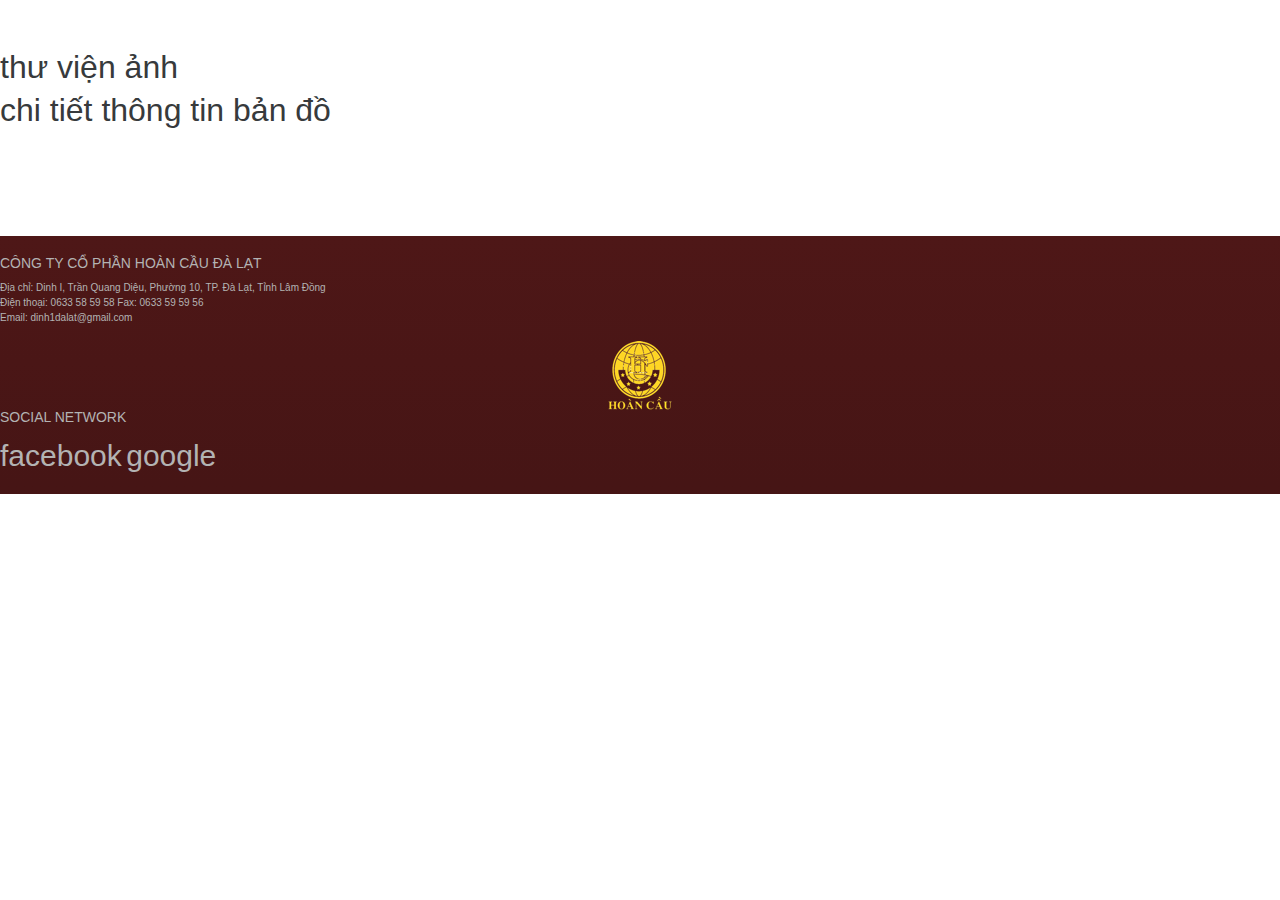
==== gallery.html @ 01a2e1ce "first commit" ====
<!DOCTYPE html>
<html>
	<head>
		<meta charset="utf-8">
	    <meta http-equiv="X-UA-Compatible" content="IE=edge">
	    <meta content="width=device-width, initial-scale=1, maximum-scale=1, user-scalable=no" name="viewport">
	    <title>Structure</title>
		<link rel="stylesheet" href="css/main.css">
		<script src="https://ajax.googleapis.com/ajax/libs/jquery/1.12.4/jquery.min.js"></script>
		<script src="js/main.js"></script>

	    <!-- HTML5 Shim and Respond.js IE8 support of HTML5 elements and media queries -->
	    <!-- WARNING: Respond.js doesn't work if you view the page via file:// -->
	    <!--[if lt IE 9]>
	        <script src="https://oss.maxcdn.com/html5shiv/3.7.3/html5shiv.min.js"></script>
	        <script src="https://oss.maxcdn.com/respond/1.4.2/respond.min.js"></script>
	    <![endif]-->
	</head>
	<body>
		<section class="gallery">
			<div class="contact-header">
				<h1>thư viện ảnh<h1>
				<span>chi tiết thông tin bản đồ</span>
			</div>
			
		</section>
		<footer>
			<div>
				<div>
					<div class="company-info">
						<h4>công ty cổ phần hoàn cầu đà lạt</h4>
						<address>
							Địa chỉ: Dinh I, Trần Quang Diệu, Phường 10, TP. Đà Lạt, Tỉnh Lâm Đồng<br>
							Điện thoại: 0633 58 59 58			Fax: 0633 59 59 56<br>
							Email: dinh1dalat@gmail.com
						</address>	
					</div>
					<div class="company-logo">
						<img src="images/hoancau_logo.png" alt="">	
					</div>
					<div class="social">
						<h4>Social Network</h4>
						<ul>
							<li><a href="">facebook</a></li>
							<li><a href="">google</a></li>
						</ul>	
					</div>
				</div>
			</div>
		</footer>
	</body>
</html>
---- css/main.css ----
@charset "UTF-8";
.img-responsive {
  display: block;
  max-width: 100%;
  height: auto; }

/*!
 * Bootstrap v4.0.0-alpha.2 (http://getbootstrap.com)
 * Copyright 2011-2015 Twitter, Inc.
 * Licensed under MIT (https://github.com/twbs/bootstrap/blob/master/LICENSE)
 */
/*! normalize.css v3.0.3 | MIT License | github.com/necolas/normalize.css */
html {
  font-family: sans-serif;
  -ms-text-size-adjust: 100%;
  -webkit-text-size-adjust: 100%; }

body {
  margin: 0; }

article,
aside,
details,
figcaption,
figure,
footer,
header,
hgroup,
main,
menu,
nav,
section,
summary {
  display: block; }

audio,
canvas,
progress,
video {
  display: inline-block;
  vertical-align: baseline; }

audio:not([controls]) {
  display: none;
  height: 0; }

[hidden],
template {
  display: none; }

a {
  background-color: transparent; }

a:active {
  outline: 0; }

a:hover {
  outline: 0; }

abbr[title] {
  border-bottom: 1px dotted; }

b,
strong {
  font-weight: bold; }

dfn {
  font-style: italic; }

h1 {
  font-size: 2em;
  margin: 0.67em 0; }

mark {
  background: #ff0;
  color: #000; }

small {
  font-size: 80%; }

sub,
sup {
  font-size: 75%;
  line-height: 0;
  position: relative;
  vertical-align: baseline; }

sup {
  top: -0.5em; }

sub {
  bottom: -0.25em; }

img {
  border: 0; }

svg:not(:root) {
  overflow: hidden; }

figure {
  margin: 1em 40px; }

hr {
  box-sizing: content-box;
  height: 0; }

pre {
  overflow: auto; }

code,
kbd,
pre,
samp {
  font-family: monospace, monospace;
  font-size: 1em; }

button, #email-receive .email-box input,
input,
optgroup,
select,
textarea {
  color: inherit;
  font: inherit;
  margin: 0; }

button, #email-receive .email-box input {
  overflow: visible; }

button, #email-receive .email-box input,
select {
  text-transform: none; }

button, #email-receive .email-box input,
html input[type="button"],
input[type="reset"],
input[type="submit"] {
  -webkit-appearance: button;
  cursor: pointer; }

button[disabled], #email-receive .email-box input[disabled],
html input[disabled] {
  cursor: default; }

button::-moz-focus-inner, #email-receive .email-box input::-moz-focus-inner,
input::-moz-focus-inner {
  border: 0;
  padding: 0; }

input {
  line-height: normal; }

input[type="checkbox"],
input[type="radio"] {
  box-sizing: border-box;
  padding: 0; }

input[type="number"]::-webkit-inner-spin-button,
input[type="number"]::-webkit-outer-spin-button {
  height: auto; }

input[type="search"] {
  -webkit-appearance: textfield;
  box-sizing: content-box; }

input[type="search"]::-webkit-search-cancel-button,
input[type="search"]::-webkit-search-decoration {
  -webkit-appearance: none; }

fieldset {
  border: 1px solid #c0c0c0;
  margin: 0 2px;
  padding: 0.35em 0.625em 0.75em; }

legend {
  border: 0;
  padding: 0; }

textarea {
  overflow: auto; }

optgroup {
  font-weight: bold; }

table {
  border-collapse: collapse;
  border-spacing: 0; }

td,
th {
  padding: 0; }

@media print {
  *,
  *::before,
  *::after {
    text-shadow: none !important;
    box-shadow: none !important; }
  a,
  a:visited {
    text-decoration: underline; }
  abbr[title]::after {
    content: " (" attr(title) ")"; }
  pre,
  blockquote {
    border: 1px solid #999;
    page-break-inside: avoid; }
  thead {
    display: table-header-group; }
  tr,
  img {
    page-break-inside: avoid; }
  img {
    max-width: 100% !important; }
  p,
  h2,
  h3 {
    orphans: 3;
    widows: 3; }
  h2,
  h3 {
    page-break-after: avoid; }
  .navbar {
    display: none; }
  .btn > .caret,
  .dropup > .btn > .caret {
    border-top-color: #000 !important; }
  .label {
    border: 1px solid #000; }
  .table {
    border-collapse: collapse !important; }
    .table td,
    .table th {
      background-color: #fff !important; }
  .table-bordered th,
  .table-bordered td {
    border: 1px solid #ddd !important; } }

html {
  box-sizing: border-box; }

*,
*::before,
*::after {
  box-sizing: inherit; }

@-moz-viewport {
  width: device-width; }

@-ms-viewport {
  width: device-width; }

@-o-viewport {
  width: device-width; }

@-webkit-viewport {
  width: device-width; }

@viewport {
  width: device-width; }

html {
  font-size: 16px;
  -webkit-tap-highlight-color: transparent; }

body {
  font-family: "Helvetica Neue", Helvetica, Arial, sans-serif;
  font-size: 1rem;
  line-height: 1.5;
  color: #373a3c;
  background-color: #fff; }

[tabindex="-1"]:focus {
  outline: none !important; }

h1, h2, h3, h4, h5, h6 {
  margin-top: 0;
  margin-bottom: .5rem; }

p {
  margin-top: 0;
  margin-bottom: 1rem; }

abbr[title],
abbr[data-original-title] {
  cursor: help;
  border-bottom: 1px dotted #818a91; }

address {
  margin-bottom: 1rem;
  font-style: normal;
  line-height: inherit; }

ol,
ul,
dl {
  margin-top: 0;
  margin-bottom: 1rem; }

ol ol,
ul ul,
ol ul,
ul ol {
  margin-bottom: 0; }

dt {
  font-weight: bold; }

dd {
  margin-bottom: .5rem;
  margin-left: 0; }

blockquote {
  margin: 0 0 1rem; }

a {
  color: #0275d8;
  text-decoration: none; }
  a:focus, a:hover {
    color: #014c8c;
    text-decoration: underline; }
  a:focus {
    outline: thin dotted;
    outline: 5px auto -webkit-focus-ring-color;
    outline-offset: -2px; }

pre {
  margin-top: 0;
  margin-bottom: 1rem; }

figure {
  margin: 0 0 1rem; }

img {
  vertical-align: middle; }

[role="button"] {
  cursor: pointer; }

a,
area,
button,
#email-receive .email-box input,
[role="button"],
input,
label,
select,
summary,
textarea {
  touch-action: manipulation; }

table {
  background-color: transparent; }

caption {
  padding-top: 0.75rem;
  padding-bottom: 0.75rem;
  color: #818a91;
  text-align: left;
  caption-side: bottom; }

th {
  text-align: left; }

label {
  display: inline-block;
  margin-bottom: .5rem; }

button:focus, #email-receive .email-box input:focus {
  outline: 1px dotted;
  outline: 5px auto -webkit-focus-ring-color; }

input,
button,
#email-receive .email-box input,
select,
textarea {
  margin: 0;
  line-height: inherit;
  border-radius: 0; }

textarea {
  resize: vertical; }

fieldset {
  min-width: 0;
  padding: 0;
  margin: 0;
  border: 0; }

legend {
  display: block;
  width: 100%;
  padding: 0;
  margin-bottom: .5rem;
  font-size: 1.5rem;
  line-height: inherit; }

input[type="search"] {
  box-sizing: inherit;
  -webkit-appearance: none; }

output {
  display: inline-block; }

[hidden] {
  display: none !important; }

h1, h2, h3, h4, h5, h6,
.h1, .h2, .h3, .h4, .h5, .h6 {
  margin-bottom: 0.5rem;
  font-family: inherit;
  font-weight: 500;
  line-height: 1.1;
  color: inherit; }

h1 {
  font-size: 2.5rem; }

h2 {
  font-size: 2rem; }

h3 {
  font-size: 1.75rem; }

h4 {
  font-size: 1.5rem; }

h5 {
  font-size: 1.25rem; }

h6 {
  font-size: 1rem; }

.h1 {
  font-size: 2.5rem; }

.h2 {
  font-size: 2rem; }

.h3 {
  font-size: 1.75rem; }

.h4 {
  font-size: 1.5rem; }

.h5 {
  font-size: 1.25rem; }

.h6 {
  font-size: 1rem; }

.lead {
  font-size: 1.25rem;
  font-weight: 300; }

.display-1 {
  font-size: 6rem;
  font-weight: 300; }

.display-2 {
  font-size: 5.5rem;
  font-weight: 300; }

.display-3 {
  font-size: 4.5rem;
  font-weight: 300; }

.display-4 {
  font-size: 3.5rem;
  font-weight: 300; }

hr {
  margin-top: 1rem;
  margin-bottom: 1rem;
  border: 0;
  border-top: 1px solid rgba(0, 0, 0, 0.1); }

small,
.small {
  font-size: 80%;
  font-weight: normal; }

mark,
.mark {
  padding: .2em;
  background-color: #fcf8e3; }

.list-unstyled {
  padding-left: 0;
  list-style: none; }

.list-inline {
  padding-left: 0;
  list-style: none; }

.list-inline-item {
  display: inline-block; }
  .list-inline-item:not(:last-child) {
    margin-right: 5px; }

.dl-horizontal {
  margin-right: -1.875rem;
  margin-left: -1.875rem; }
  .dl-horizontal::after {
    content: "";
    display: table;
    clear: both; }

.initialism {
  font-size: 90%;
  text-transform: uppercase; }

.blockquote {
  padding: 0.5rem 1rem;
  margin-bottom: 1rem;
  font-size: 1.25rem;
  border-left: 0.25rem solid #eceeef; }

.blockquote-footer {
  display: block;
  font-size: 80%;
  line-height: 1.5;
  color: #818a91; }
  .blockquote-footer::before {
    content: "\2014 \00A0"; }

.blockquote-reverse {
  padding-right: 1rem;
  padding-left: 0;
  text-align: right;
  border-right: 0.25rem solid #eceeef;
  border-left: 0; }

.blockquote-reverse .blockquote-footer::before {
  content: ""; }

.blockquote-reverse .blockquote-footer::after {
  content: "\00A0 \2014"; }

.img-fluid, .carousel-inner > .carousel-item > img,
.carousel-inner > .carousel-item > a > img {
  display: block;
  max-width: 100%;
  height: auto; }

.img-rounded {
  border-radius: 0.3rem; }

.img-thumbnail {
  padding: 0.25rem;
  line-height: 1.5;
  background-color: #fff;
  border: 1px solid #ddd;
  border-radius: 0.25rem;
  transition: all .2s ease-in-out;
  display: inline-block;
  max-width: 100%;
  height: auto; }

.img-circle {
  border-radius: 50%; }

.figure {
  display: inline-block; }

.figure-img {
  margin-bottom: 0.5rem;
  line-height: 1; }

.figure-caption {
  font-size: 90%;
  color: #818a91; }

code,
kbd,
pre,
samp {
  font-family: Menlo, Monaco, Consolas, "Courier New", monospace; }

code {
  padding: .2rem .4rem;
  font-size: 90%;
  color: #bd4147;
  background-color: #f7f7f9;
  border-radius: 0.25rem; }

kbd {
  padding: .2rem .4rem;
  font-size: 90%;
  color: #fff;
  background-color: #333;
  border-radius: 0.2rem; }
  kbd kbd {
    padding: 0;
    font-size: 100%;
    font-weight: bold; }

pre {
  display: block;
  margin-top: 0;
  margin-bottom: 1rem;
  font-size: 90%;
  line-height: 1.5;
  color: #373a3c; }
  pre code {
    padding: 0;
    font-size: inherit;
    color: inherit;
    background-color: transparent;
    border-radius: 0; }

.pre-scrollable {
  max-height: 340px;
  overflow-y: scroll; }

.container {
  margin-left: auto;
  margin-right: auto;
  padding-left: 0.9375rem;
  padding-right: 0.9375rem; }
  @media (min-width: 544px) {
    .container {
      max-width: 576px; } }
  @media (min-width: 768px) {
    .container {
      max-width: 720px; } }
  @media (min-width: 992px) {
    .container {
      max-width: 940px; } }
  @media (min-width: 1200px) {
    .container {
      max-width: 1140px; } }

.container-fluid {
  margin-left: auto;
  margin-right: auto;
  padding-left: 0.9375rem;
  padding-right: 0.9375rem; }

.row {
  display: flex;
  flex-wrap: wrap;
  margin-left: -0.9375rem;
  margin-right: -0.9375rem; }

.col-xs-1, .col-xs-2, .col-xs-3, .col-xs-4, .col-xs-5, .col-xs-6, .col-xs-7, .col-xs-8, .col-xs-9, .col-xs-10, .col-xs-11, .col-xs-12, .col-sm-1, .col-sm-2, .col-sm-3, .col-sm-4, .col-sm-5, .col-sm-6, .col-sm-7, .col-sm-8, .col-sm-9, .col-sm-10, .col-sm-11, .col-sm-12, .col-md-1, .col-md-2, .col-md-3, .col-md-4, .col-md-5, .col-md-6, .col-md-7, .col-md-8, .col-md-9, .col-md-10, .col-md-11, .col-md-12, .col-lg-1, .col-lg-2, .col-lg-3, .col-lg-4, .col-lg-5, .col-lg-6, .col-lg-7, .col-lg-8, .col-lg-9, .col-lg-10, .col-lg-11, .col-lg-12, .col-xl-1, .col-xl-2, .col-xl-3, .col-xl-4, .col-xl-5, .col-xl-6, .col-xl-7, .col-xl-8, .col-xl-9, .col-xl-10, .col-xl-11, .col-xl-12 {
  position: relative;
  min-height: 1px;
  padding-left: 0.9375rem;
  padding-right: 0.9375rem; }

.col-xs-1 {
  flex: 0 0 8.33333%; }

.col-xs-2 {
  flex: 0 0 16.66667%; }

.col-xs-3 {
  flex: 0 0 25%; }

.col-xs-4 {
  flex: 0 0 33.33333%; }

.col-xs-5 {
  flex: 0 0 41.66667%; }

.col-xs-6 {
  flex: 0 0 50%; }

.col-xs-7 {
  flex: 0 0 58.33333%; }

.col-xs-8 {
  flex: 0 0 66.66667%; }

.col-xs-9 {
  flex: 0 0 75%; }

.col-xs-10 {
  flex: 0 0 83.33333%; }

.col-xs-11 {
  flex: 0 0 91.66667%; }

.col-xs-12 {
  flex: 0 0 100%; }

.col-xs-pull-0 {
  right: auto; }

.col-xs-pull-1 {
  right: 8.33333%; }

.col-xs-pull-2 {
  right: 16.66667%; }

.col-xs-pull-3 {
  right: 25%; }

.col-xs-pull-4 {
  right: 33.33333%; }

.col-xs-pull-5 {
  right: 41.66667%; }

.col-xs-pull-6 {
  right: 50%; }

.col-xs-pull-7 {
  right: 58.33333%; }

.col-xs-pull-8 {
  right: 66.66667%; }

.col-xs-pull-9 {
  right: 75%; }

.col-xs-pull-10 {
  right: 83.33333%; }

.col-xs-pull-11 {
  right: 91.66667%; }

.col-xs-pull-12 {
  right: 100%; }

.col-xs-push-0 {
  left: auto; }

.col-xs-push-1 {
  left: 8.33333%; }

.col-xs-push-2 {
  left: 16.66667%; }

.col-xs-push-3 {
  left: 25%; }

.col-xs-push-4 {
  left: 33.33333%; }

.col-xs-push-5 {
  left: 41.66667%; }

.col-xs-push-6 {
  left: 50%; }

.col-xs-push-7 {
  left: 58.33333%; }

.col-xs-push-8 {
  left: 66.66667%; }

.col-xs-push-9 {
  left: 75%; }

.col-xs-push-10 {
  left: 83.33333%; }

.col-xs-push-11 {
  left: 91.66667%; }

.col-xs-push-12 {
  left: 100%; }

.col-xs-offset-0 {
  margin-left: 0%; }

.col-xs-offset-1 {
  margin-left: 8.33333%; }

.col-xs-offset-2 {
  margin-left: 16.66667%; }

.col-xs-offset-3 {
  margin-left: 25%; }

.col-xs-offset-4 {
  margin-left: 33.33333%; }

.col-xs-offset-5 {
  margin-left: 41.66667%; }

.col-xs-offset-6 {
  margin-left: 50%; }

.col-xs-offset-7 {
  margin-left: 58.33333%; }

.col-xs-offset-8 {
  margin-left: 66.66667%; }

.col-xs-offset-9 {
  margin-left: 75%; }

.col-xs-offset-10 {
  margin-left: 83.33333%; }

.col-xs-offset-11 {
  margin-left: 91.66667%; }

.col-xs-offset-12 {
  margin-left: 100%; }

@media (min-width: 544px) {
  .col-sm-1 {
    flex: 0 0 8.33333%; }
  .col-sm-2 {
    flex: 0 0 16.66667%; }
  .col-sm-3 {
    flex: 0 0 25%; }
  .col-sm-4 {
    flex: 0 0 33.33333%; }
  .col-sm-5 {
    flex: 0 0 41.66667%; }
  .col-sm-6 {
    flex: 0 0 50%; }
  .col-sm-7 {
    flex: 0 0 58.33333%; }
  .col-sm-8 {
    flex: 0 0 66.66667%; }
  .col-sm-9 {
    flex: 0 0 75%; }
  .col-sm-10 {
    flex: 0 0 83.33333%; }
  .col-sm-11 {
    flex: 0 0 91.66667%; }
  .col-sm-12 {
    flex: 0 0 100%; }
  .col-sm-pull-0 {
    right: auto; }
  .col-sm-pull-1 {
    right: 8.33333%; }
  .col-sm-pull-2 {
    right: 16.66667%; }
  .col-sm-pull-3 {
    right: 25%; }
  .col-sm-pull-4 {
    right: 33.33333%; }
  .col-sm-pull-5 {
    right: 41.66667%; }
  .col-sm-pull-6 {
    right: 50%; }
  .col-sm-pull-7 {
    right: 58.33333%; }
  .col-sm-pull-8 {
    right: 66.66667%; }
  .col-sm-pull-9 {
    right: 75%; }
  .col-sm-pull-10 {
    right: 83.33333%; }
  .col-sm-pull-11 {
    right: 91.66667%; }
  .col-sm-pull-12 {
    right: 100%; }
  .col-sm-push-0 {
    left: auto; }
  .col-sm-push-1 {
    left: 8.33333%; }
  .col-sm-push-2 {
    left: 16.66667%; }
  .col-sm-push-3 {
    left: 25%; }
  .col-sm-push-4 {
    left: 33.33333%; }
  .col-sm-push-5 {
    left: 41.66667%; }
  .col-sm-push-6 {
    left: 50%; }
  .col-sm-push-7 {
    left: 58.33333%; }
  .col-sm-push-8 {
    left: 66.66667%; }
  .col-sm-push-9 {
    left: 75%; }
  .col-sm-push-10 {
    left: 83.33333%; }
  .col-sm-push-11 {
    left: 91.66667%; }
  .col-sm-push-12 {
    left: 100%; }
  .col-sm-offset-0 {
    margin-left: 0%; }
  .col-sm-offset-1 {
    margin-left: 8.33333%; }
  .col-sm-offset-2 {
    margin-left: 16.66667%; }
  .col-sm-offset-3 {
    margin-left: 25%; }
  .col-sm-offset-4 {
    margin-left: 33.33333%; }
  .col-sm-offset-5 {
    margin-left: 41.66667%; }
  .col-sm-offset-6 {
    margin-left: 50%; }
  .col-sm-offset-7 {
    margin-left: 58.33333%; }
  .col-sm-offset-8 {
    margin-left: 66.66667%; }
  .col-sm-offset-9 {
    margin-left: 75%; }
  .col-sm-offset-10 {
    margin-left: 83.33333%; }
  .col-sm-offset-11 {
    margin-left: 91.66667%; }
  .col-sm-offset-12 {
    margin-left: 100%; } }

@media (min-width: 768px) {
  .col-md-1 {
    flex: 0 0 8.33333%; }
  .col-md-2 {
    flex: 0 0 16.66667%; }
  .col-md-3 {
    flex: 0 0 25%; }
  .col-md-4 {
    flex: 0 0 33.33333%; }
  .col-md-5 {
    flex: 0 0 41.66667%; }
  .col-md-6 {
    flex: 0 0 50%; }
  .col-md-7 {
    flex: 0 0 58.33333%; }
  .col-md-8 {
    flex: 0 0 66.66667%; }
  .col-md-9 {
    flex: 0 0 75%; }
  .col-md-10 {
    flex: 0 0 83.33333%; }
  .col-md-11 {
    flex: 0 0 91.66667%; }
  .col-md-12 {
    flex: 0 0 100%; }
  .col-md-pull-0 {
    right: auto; }
  .col-md-pull-1 {
    right: 8.33333%; }
  .col-md-pull-2 {
    right: 16.66667%; }
  .col-md-pull-3 {
    right: 25%; }
  .col-md-pull-4 {
    right: 33.33333%; }
  .col-md-pull-5 {
    right: 41.66667%; }
  .col-md-pull-6 {
    right: 50%; }
  .col-md-pull-7 {
    right: 58.33333%; }
  .col-md-pull-8 {
    right: 66.66667%; }
  .col-md-pull-9 {
    right: 75%; }
  .col-md-pull-10 {
    right: 83.33333%; }
  .col-md-pull-11 {
    right: 91.66667%; }
  .col-md-pull-12 {
    right: 100%; }
  .col-md-push-0 {
    left: auto; }
  .col-md-push-1 {
    left: 8.33333%; }
  .col-md-push-2 {
    left: 16.66667%; }
  .col-md-push-3 {
    left: 25%; }
  .col-md-push-4 {
    left: 33.33333%; }
  .col-md-push-5 {
    left: 41.66667%; }
  .col-md-push-6 {
    left: 50%; }
  .col-md-push-7 {
    left: 58.33333%; }
  .col-md-push-8 {
    left: 66.66667%; }
  .col-md-push-9 {
    left: 75%; }
  .col-md-push-10 {
    left: 83.33333%; }
  .col-md-push-11 {
    left: 91.66667%; }
  .col-md-push-12 {
    left: 100%; }
  .col-md-offset-0 {
    margin-left: 0%; }
  .col-md-offset-1 {
    margin-left: 8.33333%; }
  .col-md-offset-2 {
    margin-left: 16.66667%; }
  .col-md-offset-3 {
    margin-left: 25%; }
  .col-md-offset-4 {
    margin-left: 33.33333%; }
  .col-md-offset-5 {
    margin-left: 41.66667%; }
  .col-md-offset-6 {
    margin-left: 50%; }
  .col-md-offset-7 {
    margin-left: 58.33333%; }
  .col-md-offset-8 {
    margin-left: 66.66667%; }
  .col-md-offset-9 {
    margin-left: 75%; }
  .col-md-offset-10 {
    margin-left: 83.33333%; }
  .col-md-offset-11 {
    margin-left: 91.66667%; }
  .col-md-offset-12 {
    margin-left: 100%; } }

@media (min-width: 992px) {
  .col-lg-1 {
    flex: 0 0 8.33333%; }
  .col-lg-2 {
    flex: 0 0 16.66667%; }
  .col-lg-3 {
    flex: 0 0 25%; }
  .col-lg-4 {
    flex: 0 0 33.33333%; }
  .col-lg-5 {
    flex: 0 0 41.66667%; }
  .col-lg-6 {
    flex: 0 0 50%; }
  .col-lg-7 {
    flex: 0 0 58.33333%; }
  .col-lg-8 {
    flex: 0 0 66.66667%; }
  .col-lg-9 {
    flex: 0 0 75%; }
  .col-lg-10 {
    flex: 0 0 83.33333%; }
  .col-lg-11 {
    flex: 0 0 91.66667%; }
  .col-lg-12 {
    flex: 0 0 100%; }
  .col-lg-pull-0 {
    right: auto; }
  .col-lg-pull-1 {
    right: 8.33333%; }
  .col-lg-pull-2 {
    right: 16.66667%; }
  .col-lg-pull-3 {
    right: 25%; }
  .col-lg-pull-4 {
    right: 33.33333%; }
  .col-lg-pull-5 {
    right: 41.66667%; }
  .col-lg-pull-6 {
    right: 50%; }
  .col-lg-pull-7 {
    right: 58.33333%; }
  .col-lg-pull-8 {
    right: 66.66667%; }
  .col-lg-pull-9 {
    right: 75%; }
  .col-lg-pull-10 {
    right: 83.33333%; }
  .col-lg-pull-11 {
    right: 91.66667%; }
  .col-lg-pull-12 {
    right: 100%; }
  .col-lg-push-0 {
    left: auto; }
  .col-lg-push-1 {
    left: 8.33333%; }
  .col-lg-push-2 {
    left: 16.66667%; }
  .col-lg-push-3 {
    left: 25%; }
  .col-lg-push-4 {
    left: 33.33333%; }
  .col-lg-push-5 {
    left: 41.66667%; }
  .col-lg-push-6 {
    left: 50%; }
  .col-lg-push-7 {
    left: 58.33333%; }
  .col-lg-push-8 {
    left: 66.66667%; }
  .col-lg-push-9 {
    left: 75%; }
  .col-lg-push-10 {
    left: 83.33333%; }
  .col-lg-push-11 {
    left: 91.66667%; }
  .col-lg-push-12 {
    left: 100%; }
  .col-lg-offset-0 {
    margin-left: 0%; }
  .col-lg-offset-1 {
    margin-left: 8.33333%; }
  .col-lg-offset-2 {
    margin-left: 16.66667%; }
  .col-lg-offset-3 {
    margin-left: 25%; }
  .col-lg-offset-4 {
    margin-left: 33.33333%; }
  .col-lg-offset-5 {
    margin-left: 41.66667%; }
  .col-lg-offset-6 {
    margin-left: 50%; }
  .col-lg-offset-7 {
    margin-left: 58.33333%; }
  .col-lg-offset-8 {
    margin-left: 66.66667%; }
  .col-lg-offset-9 {
    margin-left: 75%; }
  .col-lg-offset-10 {
    margin-left: 83.33333%; }
  .col-lg-offset-11 {
    margin-left: 91.66667%; }
  .col-lg-offset-12 {
    margin-left: 100%; } }

@media (min-width: 1200px) {
  .col-xl-1 {
    flex: 0 0 8.33333%; }
  .col-xl-2 {
    flex: 0 0 16.66667%; }
  .col-xl-3 {
    flex: 0 0 25%; }
  .col-xl-4 {
    flex: 0 0 33.33333%; }
  .col-xl-5 {
    flex: 0 0 41.66667%; }
  .col-xl-6 {
    flex: 0 0 50%; }
  .col-xl-7 {
    flex: 0 0 58.33333%; }
  .col-xl-8 {
    flex: 0 0 66.66667%; }
  .col-xl-9 {
    flex: 0 0 75%; }
  .col-xl-10 {
    flex: 0 0 83.33333%; }
  .col-xl-11 {
    flex: 0 0 91.66667%; }
  .col-xl-12 {
    flex: 0 0 100%; }
  .col-xl-pull-0 {
    right: auto; }
  .col-xl-pull-1 {
    right: 8.33333%; }
  .col-xl-pull-2 {
    right: 16.66667%; }
  .col-xl-pull-3 {
    right: 25%; }
  .col-xl-pull-4 {
    right: 33.33333%; }
  .col-xl-pull-5 {
    right: 41.66667%; }
  .col-xl-pull-6 {
    right: 50%; }
  .col-xl-pull-7 {
    right: 58.33333%; }
  .col-xl-pull-8 {
    right: 66.66667%; }
  .col-xl-pull-9 {
    right: 75%; }
  .col-xl-pull-10 {
    right: 83.33333%; }
  .col-xl-pull-11 {
    right: 91.66667%; }
  .col-xl-pull-12 {
    right: 100%; }
  .col-xl-push-0 {
    left: auto; }
  .col-xl-push-1 {
    left: 8.33333%; }
  .col-xl-push-2 {
    left: 16.66667%; }
  .col-xl-push-3 {
    left: 25%; }
  .col-xl-push-4 {
    left: 33.33333%; }
  .col-xl-push-5 {
    left: 41.66667%; }
  .col-xl-push-6 {
    left: 50%; }
  .col-xl-push-7 {
    left: 58.33333%; }
  .col-xl-push-8 {
    left: 66.66667%; }
  .col-xl-push-9 {
    left: 75%; }
  .col-xl-push-10 {
    left: 83.33333%; }
  .col-xl-push-11 {
    left: 91.66667%; }
  .col-xl-push-12 {
    left: 100%; }
  .col-xl-offset-0 {
    margin-left: 0%; }
  .col-xl-offset-1 {
    margin-left: 8.33333%; }
  .col-xl-offset-2 {
    margin-left: 16.66667%; }
  .col-xl-offset-3 {
    margin-left: 25%; }
  .col-xl-offset-4 {
    margin-left: 33.33333%; }
  .col-xl-offset-5 {
    margin-left: 41.66667%; }
  .col-xl-offset-6 {
    margin-left: 50%; }
  .col-xl-offset-7 {
    margin-left: 58.33333%; }
  .col-xl-offset-8 {
    margin-left: 66.66667%; }
  .col-xl-offset-9 {
    margin-left: 75%; }
  .col-xl-offset-10 {
    margin-left: 83.33333%; }
  .col-xl-offset-11 {
    margin-left: 91.66667%; }
  .col-xl-offset-12 {
    margin-left: 100%; } }

.col-xs-first {
  order: -1; }

.col-xs-last {
  order: 1; }

@media (min-width: 544px) {
  .col-sm-first {
    order: -1; }
  .col-sm-last {
    order: 1; } }

@media (min-width: 768px) {
  .col-md-first {
    order: -1; }
  .col-md-last {
    order: 1; } }

@media (min-width: 992px) {
  .col-lg-first {
    order: -1; }
  .col-lg-last {
    order: 1; } }

@media (min-width: 1200px) {
  .col-xl-first {
    order: -1; }
  .col-xl-last {
    order: 1; } }

.row-xs-top {
  align-items: flex-start; }

.row-xs-center {
  align-items: center; }

.row-xs-bottom {
  align-items: flex-end; }

@media (min-width: 544px) {
  .row-sm-top {
    align-items: flex-start; }
  .row-sm-center {
    align-items: center; }
  .row-sm-bottom {
    align-items: flex-end; } }

@media (min-width: 768px) {
  .row-md-top {
    align-items: flex-start; }
  .row-md-center {
    align-items: center; }
  .row-md-bottom {
    align-items: flex-end; } }

@media (min-width: 992px) {
  .row-lg-top {
    align-items: flex-start; }
  .row-lg-center {
    align-items: center; }
  .row-lg-bottom {
    align-items: flex-end; } }

@media (min-width: 1200px) {
  .row-xl-top {
    align-items: flex-start; }
  .row-xl-center {
    align-items: center; }
  .row-xl-bottom {
    align-items: flex-end; } }

.col-xs-top {
  align-self: flex-start; }

.col-xs-center {
  align-self: center; }

.col-xs-bottom {
  align-self: flex-end; }

@media (min-width: 544px) {
  .col-sm-top {
    align-self: flex-start; }
  .col-sm-center {
    align-self: center; }
  .col-sm-bottom {
    align-self: flex-end; } }

@media (min-width: 768px) {
  .col-md-top {
    align-self: flex-start; }
  .col-md-center {
    align-self: center; }
  .col-md-bottom {
    align-self: flex-end; } }

@media (min-width: 992px) {
  .col-lg-top {
    align-self: flex-start; }
  .col-lg-center {
    align-self: center; }
  .col-lg-bottom {
    align-self: flex-end; } }

@media (min-width: 1200px) {
  .col-xl-top {
    align-self: flex-start; }
  .col-xl-center {
    align-self: center; }
  .col-xl-bottom {
    align-self: flex-end; } }

.table {
  width: 100%;
  max-width: 100%;
  margin-bottom: 1rem; }
  .table th,
  .table td {
    padding: 0.75rem;
    line-height: 1.5;
    vertical-align: top;
    border-top: 1px solid #eceeef; }
  .table thead th {
    vertical-align: bottom;
    border-bottom: 2px solid #eceeef; }
  .table tbody + tbody {
    border-top: 2px solid #eceeef; }
  .table .table {
    background-color: #fff; }

.table-sm th,
.table-sm td {
  padding: 0.3rem; }

.table-bordered {
  border: 1px solid #eceeef; }
  .table-bordered th,
  .table-bordered td {
    border: 1px solid #eceeef; }
  .table-bordered thead th,
  .table-bordered thead td {
    border-bottom-width: 2px; }

.table-striped tbody tr:nth-of-type(odd) {
  background-color: #f9f9f9; }

.table-hover tbody tr:hover {
  background-color: #f5f5f5; }

.table-active,
.table-active > th,
.table-active > td {
  background-color: #f5f5f5; }

.table-hover .table-active:hover {
  background-color: #e8e8e8; }
  .table-hover .table-active:hover > td,
  .table-hover .table-active:hover > th {
    background-color: #e8e8e8; }

.table-success,
.table-success > th,
.table-success > td {
  background-color: #dff0d8; }

.table-hover .table-success:hover {
  background-color: #d0e9c6; }
  .table-hover .table-success:hover > td,
  .table-hover .table-success:hover > th {
    background-color: #d0e9c6; }

.table-info,
.table-info > th,
.table-info > td {
  background-color: #d9edf7; }

.table-hover .table-info:hover {
  background-color: #c4e3f3; }
  .table-hover .table-info:hover > td,
  .table-hover .table-info:hover > th {
    background-color: #c4e3f3; }

.table-warning,
.table-warning > th,
.table-warning > td {
  background-color: #fcf8e3; }

.table-hover .table-warning:hover {
  background-color: #faf2cc; }
  .table-hover .table-warning:hover > td,
  .table-hover .table-warning:hover > th {
    background-color: #faf2cc; }

.table-danger,
.table-danger > th,
.table-danger > td {
  background-color: #f2dede; }

.table-hover .table-danger:hover {
  background-color: #ebcccc; }
  .table-hover .table-danger:hover > td,
  .table-hover .table-danger:hover > th {
    background-color: #ebcccc; }

.table-responsive {
  display: block;
  width: 100%;
  min-height: 0.01%;
  overflow-x: auto; }

.thead-inverse th {
  color: #fff;
  background-color: #373a3c; }

.thead-default th {
  color: #55595c;
  background-color: #eceeef; }

.table-inverse {
  color: #eceeef;
  background-color: #373a3c; }
  .table-inverse.table-bordered {
    border: 0; }
  .table-inverse th,
  .table-inverse td,
  .table-inverse thead th {
    border-color: #55595c; }

.table-reflow thead {
  float: left; }

.table-reflow tbody {
  display: block;
  white-space: nowrap; }

.table-reflow th,
.table-reflow td {
  border-top: 1px solid #eceeef;
  border-left: 1px solid #eceeef; }
  .table-reflow th:last-child,
  .table-reflow td:last-child {
    border-right: 1px solid #eceeef; }

.table-reflow thead:last-child tr:last-child th,
.table-reflow thead:last-child tr:last-child td,
.table-reflow tbody:last-child tr:last-child th,
.table-reflow tbody:last-child tr:last-child td,
.table-reflow tfoot:last-child tr:last-child th,
.table-reflow tfoot:last-child tr:last-child td {
  border-bottom: 1px solid #eceeef; }

.table-reflow tr {
  float: left; }
  .table-reflow tr th,
  .table-reflow tr td {
    display: block !important;
    border: 1px solid #eceeef; }

.form-control {
  display: block;
  width: 100%;
  padding: 0.375rem 0.75rem;
  font-size: 1rem;
  line-height: 1.5;
  color: #55595c;
  background-color: #fff;
  background-image: none;
  border: 1px solid #ccc;
  border-radius: 0.25rem; }
  .form-control::-ms-expand {
    background-color: transparent;
    border: 0; }
  .form-control:focus {
    border-color: #66afe9;
    outline: none; }
  .form-control::placeholder {
    color: #999;
    opacity: 1; }
  .form-control:disabled, .form-control[readonly] {
    background-color: #eceeef;
    opacity: 1; }
  .form-control:disabled {
    cursor: not-allowed; }

.form-control-file,
.form-control-range {
  display: block; }

.form-control-label {
  padding: 0.375rem 0.75rem;
  margin-bottom: 0; }

@media screen and (-webkit-min-device-pixel-ratio: 0) {
  input[type="date"].form-control,
  input[type="time"].form-control,
  input[type="datetime-local"].form-control,
  input[type="month"].form-control {
    line-height: 2.25rem; }
  input[type="date"].input-sm,
  .input-group-sm input[type="date"].form-control,
  input[type="time"].input-sm,
  .input-group-sm
  input[type="time"].form-control,
  input[type="datetime-local"].input-sm,
  .input-group-sm
  input[type="datetime-local"].form-control,
  input[type="month"].input-sm,
  .input-group-sm
  input[type="month"].form-control {
    line-height: 1.8625rem; }
  input[type="date"].input-lg,
  .input-group-lg input[type="date"].form-control,
  input[type="time"].input-lg,
  .input-group-lg
  input[type="time"].form-control,
  input[type="datetime-local"].input-lg,
  .input-group-lg
  input[type="datetime-local"].form-control,
  input[type="month"].input-lg,
  .input-group-lg
  input[type="month"].form-control {
    line-height: 3.16667rem; } }

.form-control-static {
  min-height: 2.25rem;
  padding-top: 0.375rem;
  padding-bottom: 0.375rem;
  margin-bottom: 0; }
  .form-control-static.form-control-sm, .input-group-sm > .form-control-static.form-control,
  .input-group-sm > .form-control-static.input-group-addon,
  .input-group-sm > .input-group-btn > .form-control-static.btn, .form-control-static.form-control-lg, .input-group-lg > .form-control-static.form-control,
  .input-group-lg > .form-control-static.input-group-addon,
  .input-group-lg > .input-group-btn > .form-control-static.btn {
    padding-right: 0;
    padding-left: 0; }

.form-control-sm, .input-group-sm > .form-control,
.input-group-sm > .input-group-addon,
.input-group-sm > .input-group-btn > .btn {
  padding: 0.275rem 0.75rem;
  font-size: 0.875rem;
  line-height: 1.5;
  border-radius: 0.2rem; }

.form-control-lg, .input-group-lg > .form-control,
.input-group-lg > .input-group-addon,
.input-group-lg > .input-group-btn > .btn {
  padding: 0.75rem 1.25rem;
  font-size: 1.25rem;
  line-height: 1.33333;
  border-radius: 0.3rem; }

.form-group {
  margin-bottom: 1rem; }

.radio,
.checkbox {
  position: relative;
  display: block;
  margin-bottom: 0.75rem; }
  .radio label,
  .checkbox label {
    padding-left: 1.25rem;
    margin-bottom: 0;
    font-weight: normal;
    cursor: pointer; }
    .radio label input:only-child,
    .checkbox label input:only-child {
      position: static; }

.radio input[type="radio"],
.radio-inline input[type="radio"],
.checkbox input[type="checkbox"],
.checkbox-inline input[type="checkbox"] {
  position: absolute;
  margin-top: .25rem;
  margin-left: -1.25rem; }

.radio + .radio,
.checkbox + .checkbox {
  margin-top: -.25rem; }

.radio-inline,
.checkbox-inline {
  position: relative;
  display: inline-block;
  padding-left: 1.25rem;
  margin-bottom: 0;
  font-weight: normal;
  vertical-align: middle;
  cursor: pointer; }

.radio-inline + .radio-inline,
.checkbox-inline + .checkbox-inline {
  margin-top: 0;
  margin-left: .75rem; }

input[type="radio"]:disabled, input[type="radio"].disabled,
input[type="checkbox"]:disabled,
input[type="checkbox"].disabled {
  cursor: not-allowed; }

.radio-inline.disabled,
.checkbox-inline.disabled {
  cursor: not-allowed; }

.radio.disabled label,
.checkbox.disabled label {
  cursor: not-allowed; }

.form-control-success,
.form-control-warning,
.form-control-danger {
  padding-right: 2.25rem;
  background-repeat: no-repeat;
  background-position: center right 0.5625rem;
  background-size: 1.4625rem 1.4625rem; }

.has-success .text-help,
.has-success .form-control-label,
.has-success .radio,
.has-success .checkbox,
.has-success .radio-inline,
.has-success .checkbox-inline,
.has-success.radio label,
.has-success.checkbox label,
.has-success.radio-inline label,
.has-success.checkbox-inline label {
  color: #5cb85c; }

.has-success .form-control {
  border-color: #5cb85c; }

.has-success .input-group-addon {
  color: #5cb85c;
  border-color: #5cb85c;
  background-color: #eaf6ea; }

.has-success .form-control-feedback {
  color: #5cb85c; }

.has-success .form-control-success {
  background-image: url("[data-uri]"); }

.has-warning .text-help,
.has-warning .form-control-label,
.has-warning .radio,
.has-warning .checkbox,
.has-warning .radio-inline,
.has-warning .checkbox-inline,
.has-warning.radio label,
.has-warning.checkbox label,
.has-warning.radio-inline label,
.has-warning.checkbox-inline label {
  color: #f0ad4e; }

.has-warning .form-control {
  border-color: #f0ad4e; }

.has-warning .input-group-addon {
  color: #f0ad4e;
  border-color: #f0ad4e;
  background-color: white; }

.has-warning .form-control-feedback {
  color: #f0ad4e; }

.has-warning .form-control-warning {
  background-image: url("[data-uri]"); }

.has-danger .text-help,
.has-danger .form-control-label,
.has-danger .radio,
.has-danger .checkbox,
.has-danger .radio-inline,
.has-danger .checkbox-inline,
.has-danger.radio label,
.has-danger.checkbox label,
.has-danger.radio-inline label,
.has-danger.checkbox-inline label {
  color: #d9534f; }

.has-danger .form-control {
  border-color: #d9534f; }

.has-danger .input-group-addon {
  color: #d9534f;
  border-color: #d9534f;
  background-color: #fdf7f7; }

.has-danger .form-control-feedback {
  color: #d9534f; }

.has-danger .form-control-danger {
  background-image: url("[data-uri]"); }

@media (min-width: 544px) {
  .form-inline .form-group {
    display: inline-block;
    margin-bottom: 0;
    vertical-align: middle; }
  .form-inline .form-control {
    display: inline-block;
    width: auto;
    vertical-align: middle; }
  .form-inline .form-control-static {
    display: inline-block; }
  .form-inline .input-group {
    display: inline-table;
    vertical-align: middle; }
    .form-inline .input-group .input-group-addon,
    .form-inline .input-group .input-group-btn,
    .form-inline .input-group .form-control {
      width: auto; }
  .form-inline .input-group > .form-control {
    width: 100%; }
  .form-inline .form-control-label {
    margin-bottom: 0;
    vertical-align: middle; }
  .form-inline .radio,
  .form-inline .checkbox {
    display: inline-block;
    margin-top: 0;
    margin-bottom: 0;
    vertical-align: middle; }
    .form-inline .radio label,
    .form-inline .checkbox label {
      padding-left: 0; }
  .form-inline .radio input[type="radio"],
  .form-inline .checkbox input[type="checkbox"] {
    position: relative;
    margin-left: 0; }
  .form-inline .has-feedback .form-control-feedback {
    top: 0; } }

.btn {
  display: inline-block;
  font-weight: normal;
  text-align: center;
  white-space: nowrap;
  vertical-align: middle;
  cursor: pointer;
  user-select: none;
  border: 1px solid transparent;
  padding: 0.375rem 1rem;
  font-size: 1rem;
  line-height: 1.5;
  border-radius: 0.25rem; }
  .btn:focus, .btn.focus, .btn:active:focus, .btn:active.focus, .btn.active:focus, .btn.active.focus {
    outline: thin dotted;
    outline: 5px auto -webkit-focus-ring-color;
    outline-offset: -2px; }
  .btn:focus, .btn:hover {
    text-decoration: none; }
  .btn.focus {
    text-decoration: none; }
  .btn:active, .btn.active {
    background-image: none;
    outline: 0; }
  .btn.disabled, .btn:disabled {
    cursor: not-allowed;
    opacity: .65; }

a.btn.disabled,
fieldset[disabled] a.btn {
  pointer-events: none; }

.btn-primary {
  color: #fff;
  background-color: #0275d8;
  border-color: #0275d8; }
  .btn-primary:hover {
    color: #fff;
    background-color: #025aa5;
    border-color: #01549b; }
  .btn-primary:focus, .btn-primary.focus {
    color: #fff;
    background-color: #025aa5;
    border-color: #01549b; }
  .btn-primary:active, .btn-primary.active,
  .open > .btn-primary.dropdown-toggle {
    color: #fff;
    background-color: #025aa5;
    border-color: #01549b;
    background-image: none; }
    .btn-primary:active:hover, .btn-primary:active:focus, .btn-primary:active.focus, .btn-primary.active:hover, .btn-primary.active:focus, .btn-primary.active.focus,
    .open > .btn-primary.dropdown-toggle:hover,
    .open > .btn-primary.dropdown-toggle:focus,
    .open > .btn-primary.dropdown-toggle.focus {
      color: #fff;
      background-color: #014682;
      border-color: #01315a; }
  .btn-primary.disabled:focus, .btn-primary.disabled.focus, .btn-primary:disabled:focus, .btn-primary:disabled.focus {
    background-color: #0275d8;
    border-color: #0275d8; }
  .btn-primary.disabled:hover, .btn-primary:disabled:hover {
    background-color: #0275d8;
    border-color: #0275d8; }

.btn-secondary {
  color: #373a3c;
  background-color: #fff;
  border-color: #ccc; }
  .btn-secondary:hover {
    color: #373a3c;
    background-color: #e6e6e6;
    border-color: #adadad; }
  .btn-secondary:focus, .btn-secondary.focus {
    color: #373a3c;
    background-color: #e6e6e6;
    border-color: #adadad; }
  .btn-secondary:active, .btn-secondary.active,
  .open > .btn-secondary.dropdown-toggle {
    color: #373a3c;
    background-color: #e6e6e6;
    border-color: #adadad;
    background-image: none; }
    .btn-secondary:active:hover, .btn-secondary:active:focus, .btn-secondary:active.focus, .btn-secondary.active:hover, .btn-secondary.active:focus, .btn-secondary.active.focus,
    .open > .btn-secondary.dropdown-toggle:hover,
    .open > .btn-secondary.dropdown-toggle:focus,
    .open > .btn-secondary.dropdown-toggle.focus {
      color: #373a3c;
      background-color: #d4d4d4;
      border-color: #8c8c8c; }
  .btn-secondary.disabled:focus, .btn-secondary.disabled.focus, .btn-secondary:disabled:focus, .btn-secondary:disabled.focus {
    background-color: #fff;
    border-color: #ccc; }
  .btn-secondary.disabled:hover, .btn-secondary:disabled:hover {
    background-color: #fff;
    border-color: #ccc; }

.btn-info {
  color: #fff;
  background-color: #5bc0de;
  border-color: #5bc0de; }
  .btn-info:hover {
    color: #fff;
    background-color: #31b0d5;
    border-color: #2aabd2; }
  .btn-info:focus, .btn-info.focus {
    color: #fff;
    background-color: #31b0d5;
    border-color: #2aabd2; }
  .btn-info:active, .btn-info.active,
  .open > .btn-info.dropdown-toggle {
    color: #fff;
    background-color: #31b0d5;
    border-color: #2aabd2;
    background-image: none; }
    .btn-info:active:hover, .btn-info:active:focus, .btn-info:active.focus, .btn-info.active:hover, .btn-info.active:focus, .btn-info.active.focus,
    .open > .btn-info.dropdown-toggle:hover,
    .open > .btn-info.dropdown-toggle:focus,
    .open > .btn-info.dropdown-toggle.focus {
      color: #fff;
      background-color: #269abc;
      border-color: #1f7e9a; }
  .btn-info.disabled:focus, .btn-info.disabled.focus, .btn-info:disabled:focus, .btn-info:disabled.focus {
    background-color: #5bc0de;
    border-color: #5bc0de; }
  .btn-info.disabled:hover, .btn-info:disabled:hover {
    background-color: #5bc0de;
    border-color: #5bc0de; }

.btn-success {
  color: #fff;
  background-color: #5cb85c;
  border-color: #5cb85c; }
  .btn-success:hover {
    color: #fff;
    background-color: #449d44;
    border-color: #419641; }
  .btn-success:focus, .btn-success.focus {
    color: #fff;
    background-color: #449d44;
    border-color: #419641; }
  .btn-success:active, .btn-success.active,
  .open > .btn-success.dropdown-toggle {
    color: #fff;
    background-color: #449d44;
    border-color: #419641;
    background-image: none; }
    .btn-success:active:hover, .btn-success:active:focus, .btn-success:active.focus, .btn-success.active:hover, .btn-success.active:focus, .btn-success.active.focus,
    .open > .btn-success.dropdown-toggle:hover,
    .open > .btn-success.dropdown-toggle:focus,
    .open > .btn-success.dropdown-toggle.focus {
      color: #fff;
      background-color: #398439;
      border-color: #2d672d; }
  .btn-success.disabled:focus, .btn-success.disabled.focus, .btn-success:disabled:focus, .btn-success:disabled.focus {
    background-color: #5cb85c;
    border-color: #5cb85c; }
  .btn-success.disabled:hover, .btn-success:disabled:hover {
    background-color: #5cb85c;
    border-color: #5cb85c; }

.btn-warning {
  color: #fff;
  background-color: #f0ad4e;
  border-color: #f0ad4e; }
  .btn-warning:hover {
    color: #fff;
    background-color: #ec971f;
    border-color: #eb9316; }
  .btn-warning:focus, .btn-warning.focus {
    color: #fff;
    background-color: #ec971f;
    border-color: #eb9316; }
  .btn-warning:active, .btn-warning.active,
  .open > .btn-warning.dropdown-toggle {
    color: #fff;
    background-color: #ec971f;
    border-color: #eb9316;
    background-image: none; }
    .btn-warning:active:hover, .btn-warning:active:focus, .btn-warning:active.focus, .btn-warning.active:hover, .btn-warning.active:focus, .btn-warning.active.focus,
    .open > .btn-warning.dropdown-toggle:hover,
    .open > .btn-warning.dropdown-toggle:focus,
    .open > .btn-warning.dropdown-toggle.focus {
      color: #fff;
      background-color: #d58512;
      border-color: #b06d0f; }
  .btn-warning.disabled:focus, .btn-warning.disabled.focus, .btn-warning:disabled:focus, .btn-warning:disabled.focus {
    background-color: #f0ad4e;
    border-color: #f0ad4e; }
  .btn-warning.disabled:hover, .btn-warning:disabled:hover {
    background-color: #f0ad4e;
    border-color: #f0ad4e; }

.btn-danger {
  color: #fff;
  background-color: #d9534f;
  border-color: #d9534f; }
  .btn-danger:hover {
    color: #fff;
    background-color: #c9302c;
    border-color: #c12e2a; }
  .btn-danger:focus, .btn-danger.focus {
    color: #fff;
    background-color: #c9302c;
    border-color: #c12e2a; }
  .btn-danger:active, .btn-danger.active,
  .open > .btn-danger.dropdown-toggle {
    color: #fff;
    background-color: #c9302c;
    border-color: #c12e2a;
    background-image: none; }
    .btn-danger:active:hover, .btn-danger:active:focus, .btn-danger:active.focus, .btn-danger.active:hover, .btn-danger.active:focus, .btn-danger.active.focus,
    .open > .btn-danger.dropdown-toggle:hover,
    .open > .btn-danger.dropdown-toggle:focus,
    .open > .btn-danger.dropdown-toggle.focus {
      color: #fff;
      background-color: #ac2925;
      border-color: #8b211e; }
  .btn-danger.disabled:focus, .btn-danger.disabled.focus, .btn-danger:disabled:focus, .btn-danger:disabled.focus {
    background-color: #d9534f;
    border-color: #d9534f; }
  .btn-danger.disabled:hover, .btn-danger:disabled:hover {
    background-color: #d9534f;
    border-color: #d9534f; }

.btn-primary-outline {
  color: #0275d8;
  background-image: none;
  background-color: transparent;
  border-color: #0275d8; }
  .btn-primary-outline:focus, .btn-primary-outline.focus, .btn-primary-outline:active, .btn-primary-outline.active,
  .open > .btn-primary-outline.dropdown-toggle {
    color: #fff;
    background-color: #0275d8;
    border-color: #0275d8; }
  .btn-primary-outline:hover {
    color: #fff;
    background-color: #0275d8;
    border-color: #0275d8; }
  .btn-primary-outline.disabled:focus, .btn-primary-outline.disabled.focus, .btn-primary-outline:disabled:focus, .btn-primary-outline:disabled.focus {
    border-color: #43a7fd; }
  .btn-primary-outline.disabled:hover, .btn-primary-outline:disabled:hover {
    border-color: #43a7fd; }

.btn-secondary-outline {
  color: #ccc;
  background-image: none;
  background-color: transparent;
  border-color: #ccc; }
  .btn-secondary-outline:focus, .btn-secondary-outline.focus, .btn-secondary-outline:active, .btn-secondary-outline.active,
  .open > .btn-secondary-outline.dropdown-toggle {
    color: #fff;
    background-color: #ccc;
    border-color: #ccc; }
  .btn-secondary-outline:hover {
    color: #fff;
    background-color: #ccc;
    border-color: #ccc; }
  .btn-secondary-outline.disabled:focus, .btn-secondary-outline.disabled.focus, .btn-secondary-outline:disabled:focus, .btn-secondary-outline:disabled.focus {
    border-color: white; }
  .btn-secondary-outline.disabled:hover, .btn-secondary-outline:disabled:hover {
    border-color: white; }

.btn-info-outline {
  color: #5bc0de;
  background-image: none;
  background-color: transparent;
  border-color: #5bc0de; }
  .btn-info-outline:focus, .btn-info-outline.focus, .btn-info-outline:active, .btn-info-outline.active,
  .open > .btn-info-outline.dropdown-toggle {
    color: #fff;
    background-color: #5bc0de;
    border-color: #5bc0de; }
  .btn-info-outline:hover {
    color: #fff;
    background-color: #5bc0de;
    border-color: #5bc0de; }
  .btn-info-outline.disabled:focus, .btn-info-outline.disabled.focus, .btn-info-outline:disabled:focus, .btn-info-outline:disabled.focus {
    border-color: #b0e1ef; }
  .btn-info-outline.disabled:hover, .btn-info-outline:disabled:hover {
    border-color: #b0e1ef; }

.btn-success-outline {
  color: #5cb85c;
  background-image: none;
  background-color: transparent;
  border-color: #5cb85c; }
  .btn-success-outline:focus, .btn-success-outline.focus, .btn-success-outline:active, .btn-success-outline.active,
  .open > .btn-success-outline.dropdown-toggle {
    color: #fff;
    background-color: #5cb85c;
    border-color: #5cb85c; }
  .btn-success-outline:hover {
    color: #fff;
    background-color: #5cb85c;
    border-color: #5cb85c; }
  .btn-success-outline.disabled:focus, .btn-success-outline.disabled.focus, .btn-success-outline:disabled:focus, .btn-success-outline:disabled.focus {
    border-color: #a3d7a3; }
  .btn-success-outline.disabled:hover, .btn-success-outline:disabled:hover {
    border-color: #a3d7a3; }

.btn-warning-outline {
  color: #f0ad4e;
  background-image: none;
  background-color: transparent;
  border-color: #f0ad4e; }
  .btn-warning-outline:focus, .btn-warning-outline.focus, .btn-warning-outline:active, .btn-warning-outline.active,
  .open > .btn-warning-outline.dropdown-toggle {
    color: #fff;
    background-color: #f0ad4e;
    border-color: #f0ad4e; }
  .btn-warning-outline:hover {
    color: #fff;
    background-color: #f0ad4e;
    border-color: #f0ad4e; }
  .btn-warning-outline.disabled:focus, .btn-warning-outline.disabled.focus, .btn-warning-outline:disabled:focus, .btn-warning-outline:disabled.focus {
    border-color: #f8d9ac; }
  .btn-warning-outline.disabled:hover, .btn-warning-outline:disabled:hover {
    border-color: #f8d9ac; }

.btn-danger-outline {
  color: #d9534f;
  background-image: none;
  background-color: transparent;
  border-color: #d9534f; }
  .btn-danger-outline:focus, .btn-danger-outline.focus, .btn-danger-outline:active, .btn-danger-outline.active,
  .open > .btn-danger-outline.dropdown-toggle {
    color: #fff;
    background-color: #d9534f;
    border-color: #d9534f; }
  .btn-danger-outline:hover {
    color: #fff;
    background-color: #d9534f;
    border-color: #d9534f; }
  .btn-danger-outline.disabled:focus, .btn-danger-outline.disabled.focus, .btn-danger-outline:disabled:focus, .btn-danger-outline:disabled.focus {
    border-color: #eba5a3; }
  .btn-danger-outline.disabled:hover, .btn-danger-outline:disabled:hover {
    border-color: #eba5a3; }

.btn-link {
  font-weight: normal;
  color: #0275d8;
  border-radius: 0; }
  .btn-link, .btn-link:active, .btn-link.active, .btn-link:disabled {
    background-color: transparent; }
  .btn-link, .btn-link:focus, .btn-link:active {
    border-color: transparent; }
  .btn-link:hover {
    border-color: transparent; }
  .btn-link:focus, .btn-link:hover {
    color: #014c8c;
    text-decoration: underline;
    background-color: transparent; }
  .btn-link:disabled:focus, .btn-link:disabled:hover {
    color: #818a91;
    text-decoration: none; }

.btn-lg, .btn-group-lg > .btn {
  padding: 0.75rem 1.25rem;
  font-size: 1.25rem;
  line-height: 1.33333;
  border-radius: 0.3rem; }

.btn-sm, .btn-group-sm > .btn {
  padding: 0.25rem 0.75rem;
  font-size: 0.875rem;
  line-height: 1.5;
  border-radius: 0.2rem; }

.btn-block {
  display: block;
  width: 100%; }

.btn-block + .btn-block {
  margin-top: 5px; }

input[type="submit"].btn-block,
input[type="reset"].btn-block,
input[type="button"].btn-block {
  width: 100%; }

.fade {
  opacity: 0;
  transition: opacity .15s linear; }
  .fade.in {
    opacity: 1; }

.collapse {
  display: none; }
  .collapse.in {
    display: block; }

.collapsing {
  position: relative;
  height: 0;
  overflow: hidden;
  transition-timing-function: ease;
  transition-duration: .35s;
  transition-property: height; }

.dropup,
.dropdown {
  position: relative; }

.dropdown-toggle::after {
  display: inline-block;
  width: 0;
  height: 0;
  margin-right: .25rem;
  margin-left: .25rem;
  vertical-align: middle;
  content: "";
  border-top: 0.3em solid;
  border-right: 0.3em solid transparent;
  border-left: 0.3em solid transparent; }

.dropdown-toggle:focus {
  outline: 0; }

.dropup .dropdown-toggle::after {
  border-top: 0;
  border-bottom: 0.3em solid; }

.dropdown-menu {
  position: absolute;
  top: 100%;
  left: 0;
  z-index: 1000;
  display: none;
  float: left;
  min-width: 160px;
  padding: 5px 0;
  margin: 2px 0 0;
  font-size: 1rem;
  color: #373a3c;
  text-align: left;
  list-style: none;
  background-color: #fff;
  background-clip: padding-box;
  border: 1px solid rgba(0, 0, 0, 0.15);
  border-radius: 0.25rem; }

.dropdown-divider {
  height: 1px;
  margin: 0.5rem 0;
  overflow: hidden;
  background-color: #e5e5e5; }

.dropdown-item {
  display: block;
  width: 100%;
  padding: 3px 20px;
  clear: both;
  font-weight: normal;
  line-height: 1.5;
  color: #373a3c;
  text-align: inherit;
  white-space: nowrap;
  background: none;
  border: 0; }
  .dropdown-item:focus, .dropdown-item:hover {
    color: #2b2d2f;
    text-decoration: none;
    background-color: #f5f5f5; }
  .dropdown-item.active, .dropdown-item.active:focus, .dropdown-item.active:hover {
    color: #fff;
    text-decoration: none;
    background-color: #0275d8;
    outline: 0; }
  .dropdown-item.disabled, .dropdown-item.disabled:focus, .dropdown-item.disabled:hover {
    color: #818a91; }
  .dropdown-item.disabled:focus, .dropdown-item.disabled:hover {
    text-decoration: none;
    cursor: not-allowed;
    background-color: transparent;
    background-image: none;
    filter: "progid:DXImageTransform.Microsoft.gradient(enabled = false)"; }

.open > .dropdown-menu {
  display: block; }

.open > a {
  outline: 0; }

.dropdown-menu-right {
  right: 0;
  left: auto; }

.dropdown-menu-left {
  right: auto;
  left: 0; }

.dropdown-header {
  display: block;
  padding: 3px 20px;
  font-size: 0.875rem;
  line-height: 1.5;
  color: #818a91;
  white-space: nowrap; }

.dropdown-backdrop {
  position: fixed;
  top: 0;
  right: 0;
  bottom: 0;
  left: 0;
  z-index: 990; }

.pull-right > .dropdown-menu {
  right: 0;
  left: auto; }

.dropup .caret,
.navbar-fixed-bottom .dropdown .caret {
  content: "";
  border-top: 0;
  border-bottom: 0.3em solid; }

.dropup .dropdown-menu,
.navbar-fixed-bottom .dropdown .dropdown-menu {
  top: auto;
  bottom: 100%;
  margin-bottom: 2px; }

.btn-group,
.btn-group-vertical {
  position: relative;
  display: inline-block;
  vertical-align: middle; }
  .btn-group > .btn,
  .btn-group-vertical > .btn {
    position: relative;
    float: left; }
    .btn-group > .btn:focus, .btn-group > .btn:active, .btn-group > .btn.active,
    .btn-group-vertical > .btn:focus,
    .btn-group-vertical > .btn:active,
    .btn-group-vertical > .btn.active {
      z-index: 2; }
    .btn-group > .btn:hover,
    .btn-group-vertical > .btn:hover {
      z-index: 2; }

.btn-group .btn + .btn,
.btn-group .btn + .btn-group,
.btn-group .btn-group + .btn,
.btn-group .btn-group + .btn-group {
  margin-left: -1px; }

.btn-toolbar {
  margin-left: -5px; }
  .btn-toolbar::after {
    content: "";
    display: table;
    clear: both; }
  .btn-toolbar .btn-group,
  .btn-toolbar .input-group {
    float: left; }
  .btn-toolbar > .btn,
  .btn-toolbar > .btn-group,
  .btn-toolbar > .input-group {
    margin-left: 5px; }

.btn-group > .btn:not(:first-child):not(:last-child):not(.dropdown-toggle) {
  border-radius: 0; }

.btn-group > .btn:first-child {
  margin-left: 0; }
  .btn-group > .btn:first-child:not(:last-child):not(.dropdown-toggle) {
    border-bottom-right-radius: 0;
    border-top-right-radius: 0; }

.btn-group > .btn:last-child:not(:first-child),
.btn-group > .dropdown-toggle:not(:first-child) {
  border-bottom-left-radius: 0;
  border-top-left-radius: 0; }

.btn-group > .btn-group {
  float: left; }

.btn-group > .btn-group:not(:first-child):not(:last-child) > .btn {
  border-radius: 0; }

.btn-group > .btn-group:first-child:not(:last-child) > .btn:last-child,
.btn-group > .btn-group:first-child:not(:last-child) > .dropdown-toggle {
  border-bottom-right-radius: 0;
  border-top-right-radius: 0; }

.btn-group > .btn-group:last-child:not(:first-child) > .btn:first-child {
  border-bottom-left-radius: 0;
  border-top-left-radius: 0; }

.btn-group .dropdown-toggle:active,
.btn-group.open .dropdown-toggle {
  outline: 0; }

.btn-group > .btn + .dropdown-toggle {
  padding-right: 8px;
  padding-left: 8px; }

.btn-group > .btn-lg + .dropdown-toggle, .btn-group-lg.btn-group > .btn + .dropdown-toggle {
  padding-right: 12px;
  padding-left: 12px; }

.btn .caret {
  margin-left: 0; }

.btn-lg .caret, .btn-group-lg > .btn .caret {
  border-width: 0.3em 0.3em 0;
  border-bottom-width: 0; }

.dropup .btn-lg .caret, .dropup .btn-group-lg > .btn .caret {
  border-width: 0 0.3em 0.3em; }

.btn-group-vertical > .btn,
.btn-group-vertical > .btn-group,
.btn-group-vertical > .btn-group > .btn {
  display: block;
  float: none;
  width: 100%;
  max-width: 100%; }

.btn-group-vertical > .btn-group::after {
  content: "";
  display: table;
  clear: both; }

.btn-group-vertical > .btn-group > .btn {
  float: none; }

.btn-group-vertical > .btn + .btn,
.btn-group-vertical > .btn + .btn-group,
.btn-group-vertical > .btn-group + .btn,
.btn-group-vertical > .btn-group + .btn-group {
  margin-top: -1px;
  margin-left: 0; }

.btn-group-vertical > .btn:not(:first-child):not(:last-child) {
  border-radius: 0; }

.btn-group-vertical > .btn:first-child:not(:last-child) {
  border-top-right-radius: 0.25rem;
  border-bottom-right-radius: 0;
  border-bottom-left-radius: 0; }

.btn-group-vertical > .btn:last-child:not(:first-child) {
  border-bottom-left-radius: 0.25rem;
  border-top-right-radius: 0;
  border-top-left-radius: 0; }

.btn-group-vertical > .btn-group:not(:first-child):not(:last-child) > .btn {
  border-radius: 0; }

.btn-group-vertical > .btn-group:first-child:not(:last-child) > .btn:last-child,
.btn-group-vertical > .btn-group:first-child:not(:last-child) > .dropdown-toggle {
  border-bottom-right-radius: 0;
  border-bottom-left-radius: 0; }

.btn-group-vertical > .btn-group:last-child:not(:first-child) > .btn:first-child {
  border-top-right-radius: 0;
  border-top-left-radius: 0; }

[data-toggle="buttons"] > .btn input[type="radio"],
[data-toggle="buttons"] > .btn input[type="checkbox"],
[data-toggle="buttons"] > .btn-group > .btn input[type="radio"],
[data-toggle="buttons"] > .btn-group > .btn input[type="checkbox"] {
  position: absolute;
  clip: rect(0, 0, 0, 0);
  pointer-events: none; }

.input-group {
  position: relative;
  display: flex; }
  .input-group .form-control {
    position: relative;
    z-index: 2;
    flex: 1;
    margin-bottom: 0; }
    .input-group .form-control:focus, .input-group .form-control:active, .input-group .form-control:hover {
      z-index: 3; }

.input-group-addon:not(:first-child):not(:last-child),
.input-group-btn:not(:first-child):not(:last-child),
.input-group .form-control:not(:first-child):not(:last-child) {
  border-radius: 0; }

.input-group-addon,
.input-group-btn {
  white-space: nowrap;
  vertical-align: middle; }

.input-group-addon {
  padding: 0.375rem 0.75rem;
  font-size: 1rem;
  font-weight: normal;
  line-height: 1;
  color: #55595c;
  text-align: center;
  background-color: #eceeef;
  border: 1px solid #ccc;
  border-radius: 0.25rem; }
  .input-group-addon.form-control-sm,
  .input-group-sm > .input-group-addon,
  .input-group-sm > .input-group-btn > .input-group-addon.btn {
    padding: 0.275rem 0.75rem;
    font-size: 0.875rem;
    border-radius: 0.2rem; }
  .input-group-addon.form-control-lg,
  .input-group-lg > .input-group-addon,
  .input-group-lg > .input-group-btn > .input-group-addon.btn {
    padding: 0.75rem 1.25rem;
    font-size: 1.25rem;
    border-radius: 0.3rem; }
  .input-group-addon input[type="radio"],
  .input-group-addon input[type="checkbox"] {
    margin-top: 0; }

.input-group .form-control:first-child,
.input-group-addon:first-child,
.input-group-btn:first-child > .btn,
.input-group-btn:first-child > .btn-group > .btn,
.input-group-btn:first-child > .dropdown-toggle,
.input-group-btn:last-child > .btn:not(:last-child):not(.dropdown-toggle),
.input-group-btn:last-child > .btn-group:not(:last-child) > .btn {
  border-bottom-right-radius: 0;
  border-top-right-radius: 0; }

.input-group-addon:first-child {
  border-right: 0; }

.input-group .form-control:last-child,
.input-group-addon:last-child,
.input-group-btn:last-child > .btn,
.input-group-btn:last-child > .btn-group > .btn,
.input-group-btn:last-child > .dropdown-toggle,
.input-group-btn:first-child > .btn:not(:first-child),
.input-group-btn:first-child > .btn-group:not(:first-child) > .btn {
  border-bottom-left-radius: 0;
  border-top-left-radius: 0; }

.input-group-addon:last-child {
  border-left: 0; }

.input-group-btn {
  position: relative;
  font-size: 0;
  white-space: nowrap; }
  .input-group-btn > .btn {
    position: relative; }
    .input-group-btn > .btn + .btn {
      margin-left: -1px; }
    .input-group-btn > .btn:focus, .input-group-btn > .btn:active, .input-group-btn > .btn:hover {
      z-index: 3; }
  .input-group-btn:first-child > .btn,
  .input-group-btn:first-child > .btn-group {
    margin-right: -1px; }
  .input-group-btn:last-child > .btn,
  .input-group-btn:last-child > .btn-group {
    z-index: 2;
    margin-left: -1px; }
    .input-group-btn:last-child > .btn:focus, .input-group-btn:last-child > .btn:active, .input-group-btn:last-child > .btn:hover,
    .input-group-btn:last-child > .btn-group:focus,
    .input-group-btn:last-child > .btn-group:active,
    .input-group-btn:last-child > .btn-group:hover {
      z-index: 3; }

.c-input {
  position: relative;
  display: inline;
  padding-left: 1.5rem;
  color: #555;
  cursor: pointer; }
  .c-input > input {
    position: absolute;
    z-index: -1;
    opacity: 0; }
    .c-input > input:checked ~ .c-indicator {
      color: #fff;
      background-color: #0074d9; }
    .c-input > input:focus ~ .c-indicator {
      box-shadow: 0 0 0 .075rem #fff, 0 0 0 .2rem #0074d9; }
    .c-input > input:active ~ .c-indicator {
      color: #fff;
      background-color: #84c6ff; }
  .c-input + .c-input {
    margin-left: 1rem; }

.c-indicator {
  position: absolute;
  top: 0;
  left: 0;
  display: block;
  width: 1rem;
  height: 1rem;
  font-size: 65%;
  line-height: 1rem;
  color: #eee;
  text-align: center;
  user-select: none;
  background-color: #eee;
  background-repeat: no-repeat;
  background-position: center center;
  background-size: 50% 50%; }

.c-checkbox .c-indicator {
  border-radius: .25rem; }

.c-checkbox input:checked ~ .c-indicator {
  background-image: url([data-uri]); }

.c-checkbox input:indeterminate ~ .c-indicator {
  background-color: #0074d9;
  background-image: url([data-uri]); }

.c-radio .c-indicator {
  border-radius: 50%; }

.c-radio input:checked ~ .c-indicator {
  background-image: url([data-uri]); }

.c-inputs-stacked .c-input {
  display: inline; }
  .c-inputs-stacked .c-input::after {
    display: block;
    margin-bottom: .25rem;
    content: ""; }
  .c-inputs-stacked .c-input + .c-input {
    margin-left: 0; }

.c-select {
  display: inline-block;
  max-width: 100%;
  padding: .375rem 1.75rem .375rem .75rem;
  padding-right: .75rem \9;
  color: #55595c;
  vertical-align: middle;
  background: #fff url([data-uri]) no-repeat right 0.75rem center;
  background-image: none \9;
  background-size: 8px 10px;
  border: 1px solid #ccc;
  -moz-appearance: none;
  -webkit-appearance: none; }
  .c-select:focus {
    border-color: #51a7e8;
    outline: none; }
  .c-select::-ms-expand {
    opacity: 0; }

.c-select-sm {
  padding-top: 3px;
  padding-bottom: 3px;
  font-size: 12px; }
  .c-select-sm:not([multiple]) {
    height: 26px;
    min-height: 26px; }

.file {
  position: relative;
  display: inline-block;
  height: 2.5rem;
  cursor: pointer; }

.file input {
  min-width: 14rem;
  margin: 0;
  filter: alpha(opacity=0);
  opacity: 0; }

.file-custom {
  position: absolute;
  top: 0;
  right: 0;
  left: 0;
  z-index: 5;
  height: 2.5rem;
  padding: .5rem 1rem;
  line-height: 1.5;
  color: #555;
  user-select: none;
  background-color: #fff;
  border: 1px solid #ddd;
  border-radius: .25rem; }

.file-custom::after {
  content: "Choose file..."; }

.file-custom::before {
  position: absolute;
  top: -.075rem;
  right: -.075rem;
  bottom: -.075rem;
  z-index: 6;
  display: block;
  height: 2.5rem;
  padding: .5rem 1rem;
  line-height: 1.5;
  color: #555;
  content: "Browse";
  background-color: #eee;
  border: 1px solid #ddd;
  border-radius: 0 .25rem .25rem 0; }

.nav {
  padding-left: 0;
  margin-bottom: 0;
  list-style: none; }

.nav-link {
  display: inline-block; }
  .nav-link:focus, .nav-link:hover {
    text-decoration: none; }
  .nav-link.disabled {
    color: #818a91; }
    .nav-link.disabled, .nav-link.disabled:focus, .nav-link.disabled:hover {
      color: #818a91;
      cursor: not-allowed;
      background-color: transparent; }

.nav-inline .nav-item {
  display: inline-block; }

.nav-inline .nav-item + .nav-item,
.nav-inline .nav-link + .nav-link {
  margin-left: 1rem; }

.nav-tabs {
  border-bottom: 1px solid #ddd; }
  .nav-tabs::after {
    content: "";
    display: table;
    clear: both; }
  .nav-tabs .nav-item {
    float: left;
    margin-bottom: -1px; }
    .nav-tabs .nav-item + .nav-item {
      margin-left: .2rem; }
  .nav-tabs .nav-link {
    display: block;
    padding: 0.5em 1em;
    border: 1px solid transparent;
    border-radius: 0.25rem 0.25rem 0 0; }
    .nav-tabs .nav-link:focus, .nav-tabs .nav-link:hover {
      border-color: #eceeef #eceeef #ddd; }
    .nav-tabs .nav-link.disabled, .nav-tabs .nav-link.disabled:focus, .nav-tabs .nav-link.disabled:hover {
      color: #818a91;
      background-color: transparent;
      border-color: transparent; }
  .nav-tabs .nav-link.active, .nav-tabs .nav-link.active:focus, .nav-tabs .nav-link.active:hover,
  .nav-tabs .nav-item.open .nav-link,
  .nav-tabs .nav-item.open .nav-link:focus,
  .nav-tabs .nav-item.open .nav-link:hover {
    color: #55595c;
    background-color: #fff;
    border-color: #ddd #ddd transparent; }

.nav-pills::after {
  content: "";
  display: table;
  clear: both; }

.nav-pills .nav-item {
  float: left; }
  .nav-pills .nav-item + .nav-item {
    margin-left: .2rem; }

.nav-pills .nav-link {
  display: block;
  padding: 0.5em 1em;
  border-radius: 0.25rem; }

.nav-pills .nav-link.active, .nav-pills .nav-link.active:focus, .nav-pills .nav-link.active:hover,
.nav-pills .nav-item.open .nav-link,
.nav-pills .nav-item.open .nav-link:focus,
.nav-pills .nav-item.open .nav-link:hover {
  color: #fff;
  cursor: default;
  background-color: #0275d8; }

.nav-stacked .nav-item {
  display: block;
  float: none; }
  .nav-stacked .nav-item + .nav-item {
    margin-top: .2rem;
    margin-left: 0; }

.tab-content > .tab-pane {
  display: none; }

.tab-content > .active {
  display: block; }

.nav-tabs .dropdown-menu {
  margin-top: -1px;
  border-top-right-radius: 0;
  border-top-left-radius: 0; }

.navbar {
  position: relative;
  padding: 0.5rem 1rem; }
  .navbar::after {
    content: "";
    display: table;
    clear: both; }
  @media (min-width: 544px) {
    .navbar {
      border-radius: 0.25rem; } }

.navbar-full {
  z-index: 1000; }
  @media (min-width: 544px) {
    .navbar-full {
      border-radius: 0; } }

.navbar-fixed-top,
.navbar-fixed-bottom {
  position: fixed;
  right: 0;
  left: 0;
  z-index: 1030; }
  @media (min-width: 544px) {
    .navbar-fixed-top,
    .navbar-fixed-bottom {
      border-radius: 0; } }

.navbar-fixed-top {
  top: 0; }

.navbar-fixed-bottom {
  bottom: 0; }

.navbar-sticky-top {
  position: sticky;
  top: 0;
  z-index: 1030;
  width: 100%; }
  @media (min-width: 544px) {
    .navbar-sticky-top {
      border-radius: 0; } }

.navbar-brand {
  float: left;
  padding-top: .25rem;
  padding-bottom: .25rem;
  margin-right: 1rem;
  font-size: 1.25rem; }
  .navbar-brand:focus, .navbar-brand:hover {
    text-decoration: none; }
  .navbar-brand > img {
    display: block; }

.navbar-divider {
  float: left;
  width: 1px;
  padding-top: .425rem;
  padding-bottom: .425rem;
  margin-right: 1rem;
  margin-left: 1rem;
  overflow: hidden; }
  .navbar-divider::before {
    content: "\00a0"; }

.navbar-toggler {
  padding: .5rem .75rem;
  font-size: 1.25rem;
  line-height: 1;
  background: none;
  border: 1px solid transparent;
  border-radius: 0.25rem; }
  .navbar-toggler:focus, .navbar-toggler:hover {
    text-decoration: none; }

@media (min-width: 544px) {
  .navbar-toggleable-xs {
    display: block !important; } }

@media (min-width: 768px) {
  .navbar-toggleable-sm {
    display: block !important; } }

@media (min-width: 992px) {
  .navbar-toggleable-md {
    display: block !important; } }

.navbar-nav .nav-item {
  float: left; }

.navbar-nav .nav-link {
  display: block;
  padding-top: .425rem;
  padding-bottom: .425rem; }
  .navbar-nav .nav-link + .nav-link {
    margin-left: 1rem; }

.navbar-nav .nav-item + .nav-item {
  margin-left: 1rem; }

.navbar-light .navbar-brand {
  color: rgba(0, 0, 0, 0.8); }
  .navbar-light .navbar-brand:focus, .navbar-light .navbar-brand:hover {
    color: rgba(0, 0, 0, 0.8); }

.navbar-light .navbar-nav .nav-link {
  color: rgba(0, 0, 0, 0.3); }
  .navbar-light .navbar-nav .nav-link:focus, .navbar-light .navbar-nav .nav-link:hover {
    color: rgba(0, 0, 0, 0.6); }

.navbar-light .navbar-nav .open > .nav-link, .navbar-light .navbar-nav .open > .nav-link:focus, .navbar-light .navbar-nav .open > .nav-link:hover,
.navbar-light .navbar-nav .active > .nav-link,
.navbar-light .navbar-nav .active > .nav-link:focus,
.navbar-light .navbar-nav .active > .nav-link:hover,
.navbar-light .navbar-nav .nav-link.open,
.navbar-light .navbar-nav .nav-link.open:focus,
.navbar-light .navbar-nav .nav-link.open:hover,
.navbar-light .navbar-nav .nav-link.active,
.navbar-light .navbar-nav .nav-link.active:focus,
.navbar-light .navbar-nav .nav-link.active:hover {
  color: rgba(0, 0, 0, 0.8); }

.navbar-light .navbar-divider {
  background-color: rgba(0, 0, 0, 0.075); }

.navbar-dark .navbar-brand {
  color: white; }
  .navbar-dark .navbar-brand:focus, .navbar-dark .navbar-brand:hover {
    color: white; }

.navbar-dark .navbar-nav .nav-link {
  color: rgba(255, 255, 255, 0.5); }
  .navbar-dark .navbar-nav .nav-link:focus, .navbar-dark .navbar-nav .nav-link:hover {
    color: rgba(255, 255, 255, 0.75); }

.navbar-dark .navbar-nav .open > .nav-link, .navbar-dark .navbar-nav .open > .nav-link:focus, .navbar-dark .navbar-nav .open > .nav-link:hover,
.navbar-dark .navbar-nav .active > .nav-link,
.navbar-dark .navbar-nav .active > .nav-link:focus,
.navbar-dark .navbar-nav .active > .nav-link:hover,
.navbar-dark .navbar-nav .nav-link.open,
.navbar-dark .navbar-nav .nav-link.open:focus,
.navbar-dark .navbar-nav .nav-link.open:hover,
.navbar-dark .navbar-nav .nav-link.active,
.navbar-dark .navbar-nav .nav-link.active:focus,
.navbar-dark .navbar-nav .nav-link.active:hover {
  color: white; }

.navbar-dark .navbar-divider {
  background-color: rgba(255, 255, 255, 0.075); }

.card {
  position: relative;
  display: block;
  margin-bottom: 0.75rem;
  background-color: #fff;
  border: 1px solid #e5e5e5;
  border-radius: 0.25rem; }

.card-block {
  padding: 1.25rem; }

.card-title {
  margin-bottom: 0.75rem; }

.card-subtitle {
  margin-top: -0.375rem;
  margin-bottom: 0; }

.card-text:last-child {
  margin-bottom: 0; }

.card-link:hover {
  text-decoration: none; }

.card-link + .card-link {
  margin-left: 1.25rem; }

.card > .list-group:first-child .list-group-item:first-child {
  border-radius: 0.25rem 0.25rem 0 0; }

.card > .list-group:last-child .list-group-item:last-child {
  border-radius: 0 0 0.25rem 0.25rem; }

.card-header {
  padding: 0.75rem 1.25rem;
  background-color: #f5f5f5;
  border-bottom: 1px solid #e5e5e5; }
  .card-header:first-child {
    border-radius: 0.25rem 0.25rem 0 0; }

.card-footer {
  padding: 0.75rem 1.25rem;
  background-color: #f5f5f5;
  border-top: 1px solid #e5e5e5; }
  .card-footer:last-child {
    border-radius: 0 0 0.25rem 0.25rem; }

.card-primary {
  background-color: #0275d8;
  border-color: #0275d8; }

.card-success {
  background-color: #5cb85c;
  border-color: #5cb85c; }

.card-info {
  background-color: #5bc0de;
  border-color: #5bc0de; }

.card-warning {
  background-color: #f0ad4e;
  border-color: #f0ad4e; }

.card-danger {
  background-color: #d9534f;
  border-color: #d9534f; }

.card-primary-outline {
  background-color: transparent;
  border-color: #0275d8; }

.card-secondary-outline {
  background-color: transparent;
  border-color: #ccc; }

.card-info-outline {
  background-color: transparent;
  border-color: #5bc0de; }

.card-success-outline {
  background-color: transparent;
  border-color: #5cb85c; }

.card-warning-outline {
  background-color: transparent;
  border-color: #f0ad4e; }

.card-danger-outline {
  background-color: transparent;
  border-color: #d9534f; }

.card-inverse .card-header,
.card-inverse .card-footer {
  border-bottom: 1px solid rgba(255, 255, 255, 0.2); }

.card-inverse .card-header,
.card-inverse .card-footer,
.card-inverse .card-title,
.card-inverse .card-blockquote {
  color: #fff; }

.card-inverse .card-link,
.card-inverse .card-text,
.card-inverse .card-blockquote > footer {
  color: rgba(255, 255, 255, 0.65); }

.card-inverse .card-link:focus, .card-inverse .card-link:hover {
  color: #fff; }

.card-blockquote {
  padding: 0;
  margin-bottom: 0;
  border-left: 0; }

.card-img {
  border-radius: 0.25rem; }

.card-img-overlay {
  position: absolute;
  top: 0;
  right: 0;
  bottom: 0;
  left: 0;
  padding: 1.25rem; }

.card-img-top {
  border-radius: 0.25rem 0.25rem 0 0; }

.card-img-bottom {
  border-radius: 0 0 0.25rem 0.25rem; }

@media (min-width: 544px) {
  .card-deck {
    display: flex;
    flex-flow: row wrap;
    margin-right: -.625rem;
    margin-left: -.625rem; }
    .card-deck .card {
      flex: 1 0 0;
      margin-right: .625rem;
      margin-left: .625rem; } }

@media (min-width: 544px) {
  .card-group {
    display: flex;
    flex-flow: row wrap; }
    .card-group .card {
      flex: 1 0 0; }
      .card-group .card + .card {
        margin-left: 0;
        border-left: 0; }
      .card-group .card:first-child {
        border-bottom-right-radius: 0;
        border-top-right-radius: 0; }
        .card-group .card:first-child .card-img-top {
          border-top-right-radius: 0; }
        .card-group .card:first-child .card-img-bottom {
          border-bottom-right-radius: 0; }
      .card-group .card:last-child {
        border-bottom-left-radius: 0;
        border-top-left-radius: 0; }
        .card-group .card:last-child .card-img-top {
          border-top-left-radius: 0; }
        .card-group .card:last-child .card-img-bottom {
          border-bottom-left-radius: 0; }
      .card-group .card:not(:first-child):not(:last-child) {
        border-radius: 0; }
        .card-group .card:not(:first-child):not(:last-child) .card-img-top,
        .card-group .card:not(:first-child):not(:last-child) .card-img-bottom {
          border-radius: 0; } }

@media (min-width: 544px) {
  .card-columns {
    column-count: 3;
    column-gap: 1.25rem; }
    .card-columns .card {
      display: inline-block;
      width: 100%; } }

.breadcrumb {
  padding: 0.75rem 1rem;
  margin-bottom: 1rem;
  list-style: none;
  background-color: #eceeef;
  border-radius: 0.25rem; }
  .breadcrumb::after {
    content: "";
    display: table;
    clear: both; }
  .breadcrumb > li {
    float: left; }
    .breadcrumb > li + li::before {
      padding-right: .5rem;
      padding-left: .5rem;
      color: #818a91;
      content: "/"; }
  .breadcrumb > .active {
    color: #818a91; }

.pagination {
  display: inline-block;
  padding-left: 0;
  margin-top: 1rem;
  margin-bottom: 1rem;
  border-radius: 0.25rem; }

.page-item {
  display: inline; }
  .page-item:first-child .page-link {
    margin-left: 0;
    border-bottom-left-radius: 0.25rem;
    border-top-left-radius: 0.25rem; }
  .page-item:last-child .page-link {
    border-bottom-right-radius: 0.25rem;
    border-top-right-radius: 0.25rem; }
  .page-item.active .page-link, .page-item.active .page-link:focus, .page-item.active .page-link:hover {
    z-index: 2;
    color: #fff;
    cursor: default;
    background-color: #0275d8;
    border-color: #0275d8; }
  .page-item.disabled .page-link, .page-item.disabled .page-link:focus, .page-item.disabled .page-link:hover {
    color: #818a91;
    cursor: not-allowed;
    background-color: #fff;
    border-color: #ddd; }

.page-link {
  position: relative;
  float: left;
  padding: 0.5rem 0.75rem;
  margin-left: -1px;
  line-height: 1.5;
  color: #0275d8;
  text-decoration: none;
  background-color: #fff;
  border: 1px solid #ddd; }
  .page-link:focus, .page-link:hover {
    color: #014c8c;
    background-color: #eceeef;
    border-color: #ddd; }

.pagination-lg .page-link {
  padding: 0.75rem 1.5rem;
  font-size: 1.25rem;
  line-height: 1.33333; }

.pagination-lg .page-item:first-child .page-link {
  border-bottom-left-radius: 0.3rem;
  border-top-left-radius: 0.3rem; }

.pagination-lg .page-item:last-child .page-link {
  border-bottom-right-radius: 0.3rem;
  border-top-right-radius: 0.3rem; }

.pagination-sm .page-link {
  padding: 0.275rem 0.75rem;
  font-size: 0.875rem;
  line-height: 1.5; }

.pagination-sm .page-item:first-child .page-link {
  border-bottom-left-radius: 0.2rem;
  border-top-left-radius: 0.2rem; }

.pagination-sm .page-item:last-child .page-link {
  border-bottom-right-radius: 0.2rem;
  border-top-right-radius: 0.2rem; }

.pager {
  padding-left: 0;
  margin-top: 1rem;
  margin-bottom: 1rem;
  text-align: center;
  list-style: none; }
  .pager::after {
    content: "";
    display: table;
    clear: both; }
  .pager li {
    display: inline; }
    .pager li > a,
    .pager li > span {
      display: inline-block;
      padding: 5px 14px;
      background-color: #fff;
      border: 1px solid #ddd;
      border-radius: 15px; }
    .pager li > a:focus, .pager li > a:hover {
      text-decoration: none;
      background-color: #eceeef; }
  .pager .disabled > a, .pager .disabled > a:focus, .pager .disabled > a:hover {
    color: #818a91;
    cursor: not-allowed;
    background-color: #fff; }
  .pager .disabled > span {
    color: #818a91;
    cursor: not-allowed;
    background-color: #fff; }

.pager-next > a,
.pager-next > span {
  float: right; }

.pager-prev > a,
.pager-prev > span {
  float: left; }

.label {
  display: inline-block;
  padding: .25em .4em;
  font-size: 75%;
  font-weight: bold;
  line-height: 1;
  color: #fff;
  text-align: center;
  white-space: nowrap;
  vertical-align: baseline;
  border-radius: 0.25rem; }
  .label:empty {
    display: none; }

.btn .label {
  position: relative;
  top: -1px; }

a.label:focus, a.label:hover {
  color: #fff;
  text-decoration: none;
  cursor: pointer; }

.label-pill {
  padding-right: .6em;
  padding-left: .6em;
  border-radius: 10rem; }

.label-default {
  background-color: #818a91; }
  .label-default[href]:focus, .label-default[href]:hover {
    background-color: #687077; }

.label-primary {
  background-color: #0275d8; }
  .label-primary[href]:focus, .label-primary[href]:hover {
    background-color: #025aa5; }

.label-success {
  background-color: #5cb85c; }
  .label-success[href]:focus, .label-success[href]:hover {
    background-color: #449d44; }

.label-info {
  background-color: #5bc0de; }
  .label-info[href]:focus, .label-info[href]:hover {
    background-color: #31b0d5; }

.label-warning {
  background-color: #f0ad4e; }
  .label-warning[href]:focus, .label-warning[href]:hover {
    background-color: #ec971f; }

.label-danger {
  background-color: #d9534f; }
  .label-danger[href]:focus, .label-danger[href]:hover {
    background-color: #c9302c; }

.jumbotron {
  padding: 2rem 1rem;
  margin-bottom: 2rem;
  background-color: #eceeef;
  border-radius: 0.3rem; }
  @media (min-width: 544px) {
    .jumbotron {
      padding: 4rem 2rem; } }

.jumbotron-hr {
  border-top-color: #d0d5d8; }

.jumbotron-fluid {
  padding-right: 0;
  padding-left: 0;
  border-radius: 0; }

.alert {
  padding: 15px;
  margin-bottom: 1rem;
  border: 1px solid transparent;
  border-radius: 0.25rem; }
  .alert > p,
  .alert > ul {
    margin-bottom: 0; }
  .alert > p + p {
    margin-top: 5px; }

.alert-heading {
  color: inherit; }

.alert-link {
  font-weight: bold; }

.alert-dismissible {
  padding-right: 35px; }
  .alert-dismissible .close {
    position: relative;
    top: -2px;
    right: -21px;
    color: inherit; }

.alert-success {
  background-color: #dff0d8;
  border-color: #d0e9c6;
  color: #3c763d; }
  .alert-success hr {
    border-top-color: #c1e2b3; }
  .alert-success .alert-link {
    color: #2b542c; }

.alert-info {
  background-color: #d9edf7;
  border-color: #bcdff1;
  color: #31708f; }
  .alert-info hr {
    border-top-color: #a6d5ec; }
  .alert-info .alert-link {
    color: #245269; }

.alert-warning {
  background-color: #fcf8e3;
  border-color: #faf2cc;
  color: #8a6d3b; }
  .alert-warning hr {
    border-top-color: #f7ecb5; }
  .alert-warning .alert-link {
    color: #66512c; }

.alert-danger {
  background-color: #f2dede;
  border-color: #ebcccc;
  color: #a94442; }
  .alert-danger hr {
    border-top-color: #e4b9b9; }
  .alert-danger .alert-link {
    color: #843534; }

@keyframes progress-bar-stripes {
  from {
    background-position: 1rem 0; }
  to {
    background-position: 0 0; } }

.progress {
  display: block;
  width: 100%;
  height: 1rem;
  margin-bottom: 1rem; }

.progress[value] {
  color: #0074d9;
  border: 0;
  appearance: none; }

.progress[value]::-webkit-progress-bar {
  background-color: #eee;
  border-radius: 0.25rem; }

.progress[value]::-webkit-progress-value::before {
  content: attr(value); }

.progress[value]::-webkit-progress-value {
  background-color: #0074d9;
  border-top-left-radius: 0.25rem;
  border-bottom-left-radius: 0.25rem; }

.progress[value="100"]::-webkit-progress-value {
  border-top-right-radius: 0.25rem;
  border-bottom-right-radius: 0.25rem; }

@media screen and (min-width: 0\0) {
  .progress {
    background-color: #eee;
    border-radius: 0.25rem; }
  .progress-bar {
    display: inline-block;
    height: 1rem;
    text-indent: -999rem;
    background-color: #0074d9;
    border-top-left-radius: 0.25rem;
    border-bottom-left-radius: 0.25rem; }
  .progress[width^="0"] {
    min-width: 2rem;
    color: #818a91;
    background-color: transparent;
    background-image: none; }
  .progress[width="100%"] {
    border-top-right-radius: 0.25rem;
    border-bottom-right-radius: 0.25rem; } }

.progress-striped[value]::-webkit-progress-value {
  background-image: linear-gradient(45deg, rgba(255, 255, 255, 0.15) 25%, transparent 25%, transparent 50%, rgba(255, 255, 255, 0.15) 50%, rgba(255, 255, 255, 0.15) 75%, transparent 75%, transparent);
  background-size: 1rem 1rem; }

.progress-striped[value]::-moz-progress-bar {
  background-image: linear-gradient(45deg, rgba(255, 255, 255, 0.15) 25%, transparent 25%, transparent 50%, rgba(255, 255, 255, 0.15) 50%, rgba(255, 255, 255, 0.15) 75%, transparent 75%, transparent);
  background-size: 1rem 1rem; }

@media screen and (min-width: 0\0) {
  .progress-bar-striped {
    background-image: linear-gradient(45deg, rgba(255, 255, 255, 0.15) 25%, transparent 25%, transparent 50%, rgba(255, 255, 255, 0.15) 50%, rgba(255, 255, 255, 0.15) 75%, transparent 75%, transparent);
    background-size: 1rem 1rem; } }

.progress-animated[value]::-webkit-progress-value {
  animation: progress-bar-stripes 2s linear infinite; }

.progress-animated[value]::-moz-progress-bar {
  animation: progress-bar-stripes 2s linear infinite; }

@media screen and (min-width: 0\0) {
  .progress-animated .progress-bar-striped {
    animation: progress-bar-stripes 2s linear infinite; } }

.progress-success[value]::-webkit-progress-value {
  background-color: #5cb85c; }

.progress-success[value]::-moz-progress-bar {
  background-color: #5cb85c; }

@media screen and (min-width: 0\0) {
  .progress-success .progress-bar {
    background-color: #5cb85c; } }

.progress-info[value]::-webkit-progress-value {
  background-color: #5bc0de; }

.progress-info[value]::-moz-progress-bar {
  background-color: #5bc0de; }

@media screen and (min-width: 0\0) {
  .progress-info .progress-bar {
    background-color: #5bc0de; } }

.progress-warning[value]::-webkit-progress-value {
  background-color: #f0ad4e; }

.progress-warning[value]::-moz-progress-bar {
  background-color: #f0ad4e; }

@media screen and (min-width: 0\0) {
  .progress-warning .progress-bar {
    background-color: #f0ad4e; } }

.progress-danger[value]::-webkit-progress-value {
  background-color: #d9534f; }

.progress-danger[value]::-moz-progress-bar {
  background-color: #d9534f; }

@media screen and (min-width: 0\0) {
  .progress-danger .progress-bar {
    background-color: #d9534f; } }

.media {
  display: flex;
  margin-bottom: 1rem; }

.media-body {
  flex: 1; }

.media-middle {
  align-self: center; }

.media-bottom {
  align-self: flex-end; }

.media-object {
  display: block; }
  .media-object.img-thumbnail {
    max-width: none; }

.media-right {
  padding-left: 10px; }

.media-left {
  padding-right: 10px; }

.media-heading {
  margin-top: 0;
  margin-bottom: 5px; }

.media-list {
  padding-left: 0;
  list-style: none; }

.list-group {
  padding-left: 0;
  margin-bottom: 0; }

.list-group-item {
  position: relative;
  display: block;
  padding: .75rem 1.25rem;
  margin-bottom: -1px;
  background-color: #fff;
  border: 1px solid #ddd; }
  .list-group-item:first-child {
    border-top-right-radius: 0.25rem;
    border-top-left-radius: 0.25rem; }
  .list-group-item:last-child {
    margin-bottom: 0;
    border-bottom-right-radius: 0.25rem;
    border-bottom-left-radius: 0.25rem; }

.list-group-flush .list-group-item {
  border-width: 1px 0;
  border-radius: 0; }

.list-group-flush:first-child .list-group-item:first-child {
  border-top: 0; }

.list-group-flush:last-child .list-group-item:last-child {
  border-bottom: 0; }

a.list-group-item,
button.list-group-item,
#email-receive .email-box input.list-group-item {
  width: 100%;
  color: #555;
  text-align: inherit; }
  a.list-group-item .list-group-item-heading,
  button.list-group-item .list-group-item-heading, #email-receive .email-box input.list-group-item .list-group-item-heading {
    color: #333; }
  a.list-group-item:focus, a.list-group-item:hover,
  button.list-group-item:focus,
  #email-receive .email-box input.list-group-item:focus,
  button.list-group-item:hover,
  #email-receive .email-box input.list-group-item:hover {
    color: #555;
    text-decoration: none;
    background-color: #f5f5f5; }

.list-group-item.disabled, .list-group-item.disabled:focus, .list-group-item.disabled:hover {
  color: #818a91;
  cursor: not-allowed;
  background-color: #eceeef; }
  .list-group-item.disabled .list-group-item-heading, .list-group-item.disabled:focus .list-group-item-heading, .list-group-item.disabled:hover .list-group-item-heading {
    color: inherit; }
  .list-group-item.disabled .list-group-item-text, .list-group-item.disabled:focus .list-group-item-text, .list-group-item.disabled:hover .list-group-item-text {
    color: #818a91; }

.list-group-item.active, .list-group-item.active:focus, .list-group-item.active:hover {
  z-index: 2;
  color: #fff;
  background-color: #0275d8;
  border-color: #0275d8; }
  .list-group-item.active .list-group-item-heading,
  .list-group-item.active .list-group-item-heading > small,
  .list-group-item.active .list-group-item-heading > .small, .list-group-item.active:focus .list-group-item-heading,
  .list-group-item.active:focus .list-group-item-heading > small,
  .list-group-item.active:focus .list-group-item-heading > .small, .list-group-item.active:hover .list-group-item-heading,
  .list-group-item.active:hover .list-group-item-heading > small,
  .list-group-item.active:hover .list-group-item-heading > .small {
    color: inherit; }
  .list-group-item.active .list-group-item-text, .list-group-item.active:focus .list-group-item-text, .list-group-item.active:hover .list-group-item-text {
    color: #a8d6fe; }

.list-group-item-success {
  color: #3c763d;
  background-color: #dff0d8; }

a.list-group-item-success,
button.list-group-item-success,
#email-receive .email-box input.list-group-item-success {
  color: #3c763d; }
  a.list-group-item-success .list-group-item-heading,
  button.list-group-item-success .list-group-item-heading, #email-receive .email-box input.list-group-item-success .list-group-item-heading {
    color: inherit; }
  a.list-group-item-success:focus, a.list-group-item-success:hover,
  button.list-group-item-success:focus,
  #email-receive .email-box input.list-group-item-success:focus,
  button.list-group-item-success:hover,
  #email-receive .email-box input.list-group-item-success:hover {
    color: #3c763d;
    background-color: #d0e9c6; }
  a.list-group-item-success.active, a.list-group-item-success.active:focus, a.list-group-item-success.active:hover,
  button.list-group-item-success.active,
  #email-receive .email-box input.list-group-item-success.active,
  button.list-group-item-success.active:focus,
  #email-receive .email-box input.list-group-item-success.active:focus,
  button.list-group-item-success.active:hover,
  #email-receive .email-box input.list-group-item-success.active:hover {
    color: #fff;
    background-color: #3c763d;
    border-color: #3c763d; }

.list-group-item-info {
  color: #31708f;
  background-color: #d9edf7; }

a.list-group-item-info,
button.list-group-item-info,
#email-receive .email-box input.list-group-item-info {
  color: #31708f; }
  a.list-group-item-info .list-group-item-heading,
  button.list-group-item-info .list-group-item-heading, #email-receive .email-box input.list-group-item-info .list-group-item-heading {
    color: inherit; }
  a.list-group-item-info:focus, a.list-group-item-info:hover,
  button.list-group-item-info:focus,
  #email-receive .email-box input.list-group-item-info:focus,
  button.list-group-item-info:hover,
  #email-receive .email-box input.list-group-item-info:hover {
    color: #31708f;
    background-color: #c4e3f3; }
  a.list-group-item-info.active, a.list-group-item-info.active:focus, a.list-group-item-info.active:hover,
  button.list-group-item-info.active,
  #email-receive .email-box input.list-group-item-info.active,
  button.list-group-item-info.active:focus,
  #email-receive .email-box input.list-group-item-info.active:focus,
  button.list-group-item-info.active:hover,
  #email-receive .email-box input.list-group-item-info.active:hover {
    color: #fff;
    background-color: #31708f;
    border-color: #31708f; }

.list-group-item-warning {
  color: #8a6d3b;
  background-color: #fcf8e3; }

a.list-group-item-warning,
button.list-group-item-warning,
#email-receive .email-box input.list-group-item-warning {
  color: #8a6d3b; }
  a.list-group-item-warning .list-group-item-heading,
  button.list-group-item-warning .list-group-item-heading, #email-receive .email-box input.list-group-item-warning .list-group-item-heading {
    color: inherit; }
  a.list-group-item-warning:focus, a.list-group-item-warning:hover,
  button.list-group-item-warning:focus,
  #email-receive .email-box input.list-group-item-warning:focus,
  button.list-group-item-warning:hover,
  #email-receive .email-box input.list-group-item-warning:hover {
    color: #8a6d3b;
    background-color: #faf2cc; }
  a.list-group-item-warning.active, a.list-group-item-warning.active:focus, a.list-group-item-warning.active:hover,
  button.list-group-item-warning.active,
  #email-receive .email-box input.list-group-item-warning.active,
  button.list-group-item-warning.active:focus,
  #email-receive .email-box input.list-group-item-warning.active:focus,
  button.list-group-item-warning.active:hover,
  #email-receive .email-box input.list-group-item-warning.active:hover {
    color: #fff;
    background-color: #8a6d3b;
    border-color: #8a6d3b; }

.list-group-item-danger {
  color: #a94442;
  background-color: #f2dede; }

a.list-group-item-danger,
button.list-group-item-danger,
#email-receive .email-box input.list-group-item-danger {
  color: #a94442; }
  a.list-group-item-danger .list-group-item-heading,
  button.list-group-item-danger .list-group-item-heading, #email-receive .email-box input.list-group-item-danger .list-group-item-heading {
    color: inherit; }
  a.list-group-item-danger:focus, a.list-group-item-danger:hover,
  button.list-group-item-danger:focus,
  #email-receive .email-box input.list-group-item-danger:focus,
  button.list-group-item-danger:hover,
  #email-receive .email-box input.list-group-item-danger:hover {
    color: #a94442;
    background-color: #ebcccc; }
  a.list-group-item-danger.active, a.list-group-item-danger.active:focus, a.list-group-item-danger.active:hover,
  button.list-group-item-danger.active,
  #email-receive .email-box input.list-group-item-danger.active,
  button.list-group-item-danger.active:focus,
  #email-receive .email-box input.list-group-item-danger.active:focus,
  button.list-group-item-danger.active:hover,
  #email-receive .email-box input.list-group-item-danger.active:hover {
    color: #fff;
    background-color: #a94442;
    border-color: #a94442; }

.list-group-item-heading {
  margin-top: 0;
  margin-bottom: 5px; }

.list-group-item-text {
  margin-bottom: 0;
  line-height: 1.3; }

.embed-responsive {
  position: relative;
  display: block;
  height: 0;
  padding: 0;
  overflow: hidden; }
  .embed-responsive .embed-responsive-item,
  .embed-responsive iframe,
  .embed-responsive embed,
  .embed-responsive object,
  .embed-responsive video {
    position: absolute;
    top: 0;
    bottom: 0;
    left: 0;
    width: 100%;
    height: 100%;
    border: 0; }

.embed-responsive-21by9 {
  padding-bottom: 42.85714%; }

.embed-responsive-16by9 {
  padding-bottom: 56.25%; }

.embed-responsive-4by3 {
  padding-bottom: 75%; }

.embed-responsive-1by1 {
  padding-bottom: 100%; }

.close {
  float: right;
  font-size: 1.5rem;
  font-weight: bold;
  line-height: 1;
  color: #000;
  text-shadow: 0 1px 0 #fff;
  opacity: .2; }
  .close:focus, .close:hover {
    color: #000;
    text-decoration: none;
    cursor: pointer;
    opacity: .5; }

button.close, #email-receive .email-box input.close {
  padding: 0;
  cursor: pointer;
  background: transparent;
  border: 0;
  -webkit-appearance: none; }

.modal-open {
  overflow: hidden; }

.modal {
  position: fixed;
  top: 0;
  right: 0;
  bottom: 0;
  left: 0;
  z-index: 1050;
  display: none;
  overflow: hidden;
  outline: 0;
  -webkit-overflow-scrolling: touch; }
  .modal.fade .modal-dialog {
    transition: transform .3s ease-out;
    transform: translate(0, -25%); }
  .modal.in .modal-dialog {
    transform: translate(0, 0); }

.modal-open .modal {
  overflow-x: hidden;
  overflow-y: auto; }

.modal-dialog {
  position: relative;
  width: auto;
  margin: 10px; }

.modal-content {
  position: relative;
  background-color: #fff;
  background-clip: padding-box;
  border: 1px solid rgba(0, 0, 0, 0.2);
  border-radius: 0.3rem;
  outline: 0; }

.modal-backdrop {
  position: fixed;
  top: 0;
  right: 0;
  bottom: 0;
  left: 0;
  z-index: 1040;
  background-color: #000; }
  .modal-backdrop.fade {
    opacity: 0; }
  .modal-backdrop.in {
    opacity: 0.5; }

.modal-header {
  padding: 15px;
  border-bottom: 1px solid #e5e5e5; }
  .modal-header::after {
    content: "";
    display: table;
    clear: both; }

.modal-header .close {
  margin-top: -2px; }

.modal-title {
  margin: 0;
  line-height: 1.5; }

.modal-body {
  position: relative;
  padding: 15px; }

.modal-footer {
  padding: 15px;
  text-align: right;
  border-top: 1px solid #e5e5e5; }
  .modal-footer::after {
    content: "";
    display: table;
    clear: both; }
  .modal-footer .btn + .btn {
    margin-bottom: 0;
    margin-left: 5px; }
  .modal-footer .btn-group .btn + .btn {
    margin-left: -1px; }
  .modal-footer .btn-block + .btn-block {
    margin-left: 0; }

.modal-scrollbar-measure {
  position: absolute;
  top: -9999px;
  width: 50px;
  height: 50px;
  overflow: scroll; }

@media (min-width: 544px) {
  .modal-dialog {
    width: 600px;
    margin: 30px auto; }
  .modal-sm {
    width: 300px; } }

@media (min-width: 768px) {
  .modal-lg {
    width: 900px; } }

.tooltip {
  position: absolute;
  z-index: 1070;
  display: block;
  font-family: "Helvetica Neue", Helvetica, Arial, sans-serif;
  font-style: normal;
  font-weight: normal;
  letter-spacing: normal;
  line-break: auto;
  line-height: 1.5;
  text-align: left;
  text-align: start;
  text-decoration: none;
  text-shadow: none;
  text-transform: none;
  white-space: normal;
  word-break: normal;
  word-spacing: normal;
  word-wrap: normal;
  font-size: 0.875rem;
  opacity: 0; }
  .tooltip.in {
    opacity: 0.9; }
  .tooltip.tooltip-top, .tooltip.bs-tether-element-attached-bottom {
    padding: 5px 0;
    margin-top: -3px; }
    .tooltip.tooltip-top .tooltip-arrow, .tooltip.bs-tether-element-attached-bottom .tooltip-arrow {
      bottom: 0;
      left: 50%;
      margin-left: -5px;
      border-width: 5px 5px 0;
      border-top-color: #000; }
  .tooltip.tooltip-right, .tooltip.bs-tether-element-attached-left {
    padding: 0 5px;
    margin-left: 3px; }
    .tooltip.tooltip-right .tooltip-arrow, .tooltip.bs-tether-element-attached-left .tooltip-arrow {
      top: 50%;
      left: 0;
      margin-top: -5px;
      border-width: 5px 5px 5px 0;
      border-right-color: #000; }
  .tooltip.tooltip-bottom, .tooltip.bs-tether-element-attached-top {
    padding: 5px 0;
    margin-top: 3px; }
    .tooltip.tooltip-bottom .tooltip-arrow, .tooltip.bs-tether-element-attached-top .tooltip-arrow {
      top: 0;
      left: 50%;
      margin-left: -5px;
      border-width: 0 5px 5px;
      border-bottom-color: #000; }
  .tooltip.tooltip-left, .tooltip.bs-tether-element-attached-right {
    padding: 0 5px;
    margin-left: -3px; }
    .tooltip.tooltip-left .tooltip-arrow, .tooltip.bs-tether-element-attached-right .tooltip-arrow {
      top: 50%;
      right: 0;
      margin-top: -5px;
      border-width: 5px 0 5px 5px;
      border-left-color: #000; }

.tooltip-inner {
  max-width: 200px;
  padding: 3px 8px;
  color: #fff;
  text-align: center;
  background-color: #000;
  border-radius: 0.25rem; }

.tooltip-arrow {
  position: absolute;
  width: 0;
  height: 0;
  border-color: transparent;
  border-style: solid; }

.popover {
  position: absolute;
  top: 0;
  left: 0;
  z-index: 1060;
  display: block;
  max-width: 276px;
  padding: 1px;
  font-family: "Helvetica Neue", Helvetica, Arial, sans-serif;
  font-style: normal;
  font-weight: normal;
  letter-spacing: normal;
  line-break: auto;
  line-height: 1.5;
  text-align: left;
  text-align: start;
  text-decoration: none;
  text-shadow: none;
  text-transform: none;
  white-space: normal;
  word-break: normal;
  word-spacing: normal;
  word-wrap: normal;
  font-size: 0.875rem;
  background-color: #fff;
  background-clip: padding-box;
  border: 1px solid rgba(0, 0, 0, 0.2);
  border-radius: 0.3rem; }
  .popover.popover-top, .popover.bs-tether-element-attached-bottom {
    margin-top: -10px; }
    .popover.popover-top .popover-arrow, .popover.bs-tether-element-attached-bottom .popover-arrow {
      bottom: -11px;
      left: 50%;
      margin-left: -11px;
      border-top-color: rgba(0, 0, 0, 0.25);
      border-bottom-width: 0; }
      .popover.popover-top .popover-arrow::after, .popover.bs-tether-element-attached-bottom .popover-arrow::after {
        bottom: 1px;
        margin-left: -10px;
        content: "";
        border-top-color: #fff;
        border-bottom-width: 0; }
  .popover.popover-right, .popover.bs-tether-element-attached-left {
    margin-left: 10px; }
    .popover.popover-right .popover-arrow, .popover.bs-tether-element-attached-left .popover-arrow {
      top: 50%;
      left: -11px;
      margin-top: -11px;
      border-right-color: rgba(0, 0, 0, 0.25);
      border-left-width: 0; }
      .popover.popover-right .popover-arrow::after, .popover.bs-tether-element-attached-left .popover-arrow::after {
        bottom: -10px;
        left: 1px;
        content: "";
        border-right-color: #fff;
        border-left-width: 0; }
  .popover.popover-bottom, .popover.bs-tether-element-attached-top {
    margin-top: 10px; }
    .popover.popover-bottom .popover-arrow, .popover.bs-tether-element-attached-top .popover-arrow {
      top: -11px;
      left: 50%;
      margin-left: -11px;
      border-top-width: 0;
      border-bottom-color: rgba(0, 0, 0, 0.25); }
      .popover.popover-bottom .popover-arrow::after, .popover.bs-tether-element-attached-top .popover-arrow::after {
        top: 1px;
        margin-left: -10px;
        content: "";
        border-top-width: 0;
        border-bottom-color: #fff; }
  .popover.popover-left, .popover.bs-tether-element-attached-right {
    margin-left: -10px; }
    .popover.popover-left .popover-arrow, .popover.bs-tether-element-attached-right .popover-arrow {
      top: 50%;
      right: -11px;
      margin-top: -11px;
      border-right-width: 0;
      border-left-color: rgba(0, 0, 0, 0.25); }
      .popover.popover-left .popover-arrow::after, .popover.bs-tether-element-attached-right .popover-arrow::after {
        right: 1px;
        bottom: -10px;
        content: "";
        border-right-width: 0;
        border-left-color: #fff; }

.popover-title {
  padding: 8px 14px;
  margin: 0;
  font-size: 1rem;
  background-color: #f7f7f7;
  border-bottom: 1px solid #ebebeb;
  border-radius: -0.7rem -0.7rem 0 0; }

.popover-content {
  padding: 9px 14px; }

.popover-arrow, .popover-arrow::after {
  position: absolute;
  display: block;
  width: 0;
  height: 0;
  border-color: transparent;
  border-style: solid; }

.popover-arrow {
  border-width: 11px; }

.popover-arrow::after {
  content: "";
  border-width: 10px; }

.carousel {
  position: relative; }

.carousel-inner {
  position: relative;
  width: 100%;
  overflow: hidden; }
  .carousel-inner > .carousel-item {
    position: relative;
    display: none;
    transition: .6s ease-in-out left; }
    .carousel-inner > .carousel-item > img,
    .carousel-inner > .carousel-item > a > img {
      line-height: 1; }
    @media all and (transform-3d), (-webkit-transform-3d) {
      .carousel-inner > .carousel-item {
        transition: transform .6s ease-in-out;
        backface-visibility: hidden;
        perspective: 1000px; }
        .carousel-inner > .carousel-item.next, .carousel-inner > .carousel-item.active.right {
          left: 0;
          transform: translate3d(100%, 0, 0); }
        .carousel-inner > .carousel-item.prev, .carousel-inner > .carousel-item.active.left {
          left: 0;
          transform: translate3d(-100%, 0, 0); }
        .carousel-inner > .carousel-item.next.left, .carousel-inner > .carousel-item.prev.right, .carousel-inner > .carousel-item.active {
          left: 0;
          transform: translate3d(0, 0, 0); } }
  .carousel-inner > .active,
  .carousel-inner > .next,
  .carousel-inner > .prev {
    display: block; }
  .carousel-inner > .active {
    left: 0; }
  .carousel-inner > .next,
  .carousel-inner > .prev {
    position: absolute;
    top: 0;
    width: 100%; }
  .carousel-inner > .next {
    left: 100%; }
  .carousel-inner > .prev {
    left: -100%; }
  .carousel-inner > .next.left,
  .carousel-inner > .prev.right {
    left: 0; }
  .carousel-inner > .active.left {
    left: -100%; }
  .carousel-inner > .active.right {
    left: 100%; }

.carousel-control {
  position: absolute;
  top: 0;
  bottom: 0;
  left: 0;
  width: 15%;
  font-size: 20px;
  color: #fff;
  text-align: center;
  text-shadow: 0 1px 2px rgba(0, 0, 0, 0.6);
  opacity: 0.5; }
  .carousel-control.left {
    background-image: linear-gradient(to right, rgba(0, 0, 0, 0.5) 0%, rgba(0, 0, 0, 0.0001) 100%);
    background-repeat: repeat-x;
    filter: progid:DXImageTransform.Microsoft.gradient(startColorstr='#80000000', endColorstr='#00000000', GradientType=1); }
  .carousel-control.right {
    right: 0;
    left: auto;
    background-image: linear-gradient(to right, rgba(0, 0, 0, 0.0001) 0%, rgba(0, 0, 0, 0.5) 100%);
    background-repeat: repeat-x;
    filter: progid:DXImageTransform.Microsoft.gradient(startColorstr='#00000000', endColorstr='#80000000', GradientType=1); }
  .carousel-control:focus, .carousel-control:hover {
    color: #fff;
    text-decoration: none;
    outline: 0;
    opacity: .9; }
  .carousel-control .icon-prev,
  .carousel-control .icon-next {
    position: absolute;
    top: 50%;
    z-index: 5;
    display: inline-block;
    width: 20px;
    height: 20px;
    margin-top: -10px;
    font-family: serif;
    line-height: 1; }
  .carousel-control .icon-prev {
    left: 50%;
    margin-left: -10px; }
  .carousel-control .icon-next {
    right: 50%;
    margin-right: -10px; }
  .carousel-control .icon-prev::before {
    content: "\2039"; }
  .carousel-control .icon-next::before {
    content: "\203a"; }

.carousel-indicators {
  position: absolute;
  bottom: 10px;
  left: 50%;
  z-index: 15;
  width: 60%;
  padding-left: 0;
  margin-left: -30%;
  text-align: center;
  list-style: none; }
  .carousel-indicators li {
    display: inline-block;
    width: 10px;
    height: 10px;
    margin: 1px;
    text-indent: -999px;
    cursor: pointer;
    background-color: transparent;
    border: 1px solid #fff;
    border-radius: 10px; }
  .carousel-indicators .active {
    width: 12px;
    height: 12px;
    margin: 0;
    background-color: #fff; }

.carousel-caption {
  position: absolute;
  right: 15%;
  bottom: 20px;
  left: 15%;
  z-index: 10;
  padding-top: 20px;
  padding-bottom: 20px;
  color: #fff;
  text-align: center;
  text-shadow: 0 1px 2px rgba(0, 0, 0, 0.6); }
  .carousel-caption .btn {
    text-shadow: none; }

@media (min-width: 544px) {
  .carousel-control .icon-prev,
  .carousel-control .icon-next {
    width: 30px;
    height: 30px;
    margin-top: -15px;
    font-size: 30px; }
  .carousel-control .icon-prev {
    margin-left: -15px; }
  .carousel-control .icon-next {
    margin-right: -15px; }
  .carousel-caption {
    right: 20%;
    left: 20%;
    padding-bottom: 30px; }
  .carousel-indicators {
    bottom: 20px; } }

.clearfix::after {
  content: "";
  display: table;
  clear: both; }

.center-block {
  display: block;
  margin-left: auto;
  margin-right: auto; }

.pull-xs-left {
  float: left !important; }

.pull-xs-right {
  float: right !important; }

.pull-xs-none {
  float: none !important; }

@media (min-width: 544px) {
  .pull-sm-left {
    float: left !important; }
  .pull-sm-right {
    float: right !important; }
  .pull-sm-none {
    float: none !important; } }

@media (min-width: 768px) {
  .pull-md-left {
    float: left !important; }
  .pull-md-right {
    float: right !important; }
  .pull-md-none {
    float: none !important; } }

@media (min-width: 992px) {
  .pull-lg-left {
    float: left !important; }
  .pull-lg-right {
    float: right !important; }
  .pull-lg-none {
    float: none !important; } }

@media (min-width: 1200px) {
  .pull-xl-left {
    float: left !important; }
  .pull-xl-right {
    float: right !important; }
  .pull-xl-none {
    float: none !important; } }

.sr-only {
  position: absolute;
  width: 1px;
  height: 1px;
  padding: 0;
  margin: -1px;
  overflow: hidden;
  clip: rect(0, 0, 0, 0);
  border: 0; }

.sr-only-focusable:active, .sr-only-focusable:focus {
  position: static;
  width: auto;
  height: auto;
  margin: 0;
  overflow: visible;
  clip: auto; }

.invisible {
  visibility: hidden !important; }

.text-hide {
  font: "0/0" a;
  color: transparent;
  text-shadow: none;
  background-color: transparent;
  border: 0; }

.text-justify {
  text-align: justify !important; }

.text-nowrap {
  white-space: nowrap !important; }

.text-truncate {
  overflow: hidden;
  text-overflow: ellipsis;
  white-space: nowrap; }

.text-xs-left {
  text-align: left !important; }

.text-xs-right {
  text-align: right !important; }

.text-xs-center {
  text-align: center !important; }

@media (min-width: 544px) {
  .text-sm-left {
    text-align: left !important; }
  .text-sm-right {
    text-align: right !important; }
  .text-sm-center {
    text-align: center !important; } }

@media (min-width: 768px) {
  .text-md-left {
    text-align: left !important; }
  .text-md-right {
    text-align: right !important; }
  .text-md-center {
    text-align: center !important; } }

@media (min-width: 992px) {
  .text-lg-left {
    text-align: left !important; }
  .text-lg-right {
    text-align: right !important; }
  .text-lg-center {
    text-align: center !important; } }

@media (min-width: 1200px) {
  .text-xl-left {
    text-align: left !important; }
  .text-xl-right {
    text-align: right !important; }
  .text-xl-center {
    text-align: center !important; } }

.text-lowercase {
  text-transform: lowercase !important; }

.text-uppercase {
  text-transform: uppercase !important; }

.text-capitalize {
  text-transform: capitalize !important; }

.font-weight-normal {
  font-weight: normal; }

.font-weight-bold {
  font-weight: bold; }

.font-italic {
  font-style: italic; }

.text-muted {
  color: #818a91; }

.text-primary {
  color: #0275d8 !important; }

a.text-primary:focus, a.text-primary:hover {
  color: #025aa5; }

.text-success {
  color: #5cb85c !important; }

a.text-success:focus, a.text-success:hover {
  color: #449d44; }

.text-info {
  color: #5bc0de !important; }

a.text-info:focus, a.text-info:hover {
  color: #31b0d5; }

.text-warning {
  color: #f0ad4e !important; }

a.text-warning:focus, a.text-warning:hover {
  color: #ec971f; }

.text-danger {
  color: #d9534f !important; }

a.text-danger:focus, a.text-danger:hover {
  color: #c9302c; }

.bg-inverse {
  color: #eceeef;
  background-color: #373a3c; }

.bg-faded {
  background-color: #f7f7f9; }

.bg-primary {
  color: #fff !important;
  background-color: #0275d8 !important; }

a.bg-primary:focus, a.bg-primary:hover {
  background-color: #025aa5; }

.bg-success {
  color: #fff !important;
  background-color: #5cb85c !important; }

a.bg-success:focus, a.bg-success:hover {
  background-color: #449d44; }

.bg-info {
  color: #fff !important;
  background-color: #5bc0de !important; }

a.bg-info:focus, a.bg-info:hover {
  background-color: #31b0d5; }

.bg-warning {
  color: #fff !important;
  background-color: #f0ad4e !important; }

a.bg-warning:focus, a.bg-warning:hover {
  background-color: #ec971f; }

.bg-danger {
  color: #fff !important;
  background-color: #d9534f !important; }

a.bg-danger:focus, a.bg-danger:hover {
  background-color: #c9302c; }

.m-x-auto {
  margin-right: auto !important;
  margin-left: auto !important; }

.m-a-0 {
  margin: 0 0 !important; }

.m-t-0 {
  margin-top: 0 !important; }

.m-r-0 {
  margin-right: 0 !important; }

.m-b-0 {
  margin-bottom: 0 !important; }

.m-l-0 {
  margin-left: 0 !important; }

.m-x-0 {
  margin-right: 0 !important;
  margin-left: 0 !important; }

.m-y-0 {
  margin-top: 0 !important;
  margin-bottom: 0 !important; }

.m-a-1 {
  margin: 1rem 1rem !important; }

.m-t-1 {
  margin-top: 1rem !important; }

.m-r-1 {
  margin-right: 1rem !important; }

.m-b-1 {
  margin-bottom: 1rem !important; }

.m-l-1 {
  margin-left: 1rem !important; }

.m-x-1 {
  margin-right: 1rem !important;
  margin-left: 1rem !important; }

.m-y-1 {
  margin-top: 1rem !important;
  margin-bottom: 1rem !important; }

.m-a-2 {
  margin: 1.5rem 1.5rem !important; }

.m-t-2 {
  margin-top: 1.5rem !important; }

.m-r-2 {
  margin-right: 1.5rem !important; }

.m-b-2 {
  margin-bottom: 1.5rem !important; }

.m-l-2 {
  margin-left: 1.5rem !important; }

.m-x-2 {
  margin-right: 1.5rem !important;
  margin-left: 1.5rem !important; }

.m-y-2 {
  margin-top: 1.5rem !important;
  margin-bottom: 1.5rem !important; }

.m-a-3 {
  margin: 3rem 3rem !important; }

.m-t-3 {
  margin-top: 3rem !important; }

.m-r-3 {
  margin-right: 3rem !important; }

.m-b-3 {
  margin-bottom: 3rem !important; }

.m-l-3 {
  margin-left: 3rem !important; }

.m-x-3 {
  margin-right: 3rem !important;
  margin-left: 3rem !important; }

.m-y-3 {
  margin-top: 3rem !important;
  margin-bottom: 3rem !important; }

.p-a-0 {
  padding: 0 0 !important; }

.p-t-0 {
  padding-top: 0 !important; }

.p-r-0 {
  padding-right: 0 !important; }

.p-b-0 {
  padding-bottom: 0 !important; }

.p-l-0 {
  padding-left: 0 !important; }

.p-x-0 {
  padding-right: 0 !important;
  padding-left: 0 !important; }

.p-y-0 {
  padding-top: 0 !important;
  padding-bottom: 0 !important; }

.p-a-1 {
  padding: 1rem 1rem !important; }

.p-t-1 {
  padding-top: 1rem !important; }

.p-r-1 {
  padding-right: 1rem !important; }

.p-b-1 {
  padding-bottom: 1rem !important; }

.p-l-1 {
  padding-left: 1rem !important; }

.p-x-1 {
  padding-right: 1rem !important;
  padding-left: 1rem !important; }

.p-y-1 {
  padding-top: 1rem !important;
  padding-bottom: 1rem !important; }

.p-a-2 {
  padding: 1.5rem 1.5rem !important; }

.p-t-2 {
  padding-top: 1.5rem !important; }

.p-r-2 {
  padding-right: 1.5rem !important; }

.p-b-2 {
  padding-bottom: 1.5rem !important; }

.p-l-2 {
  padding-left: 1.5rem !important; }

.p-x-2 {
  padding-right: 1.5rem !important;
  padding-left: 1.5rem !important; }

.p-y-2 {
  padding-top: 1.5rem !important;
  padding-bottom: 1.5rem !important; }

.p-a-3 {
  padding: 3rem 3rem !important; }

.p-t-3 {
  padding-top: 3rem !important; }

.p-r-3 {
  padding-right: 3rem !important; }

.p-b-3 {
  padding-bottom: 3rem !important; }

.p-l-3 {
  padding-left: 3rem !important; }

.p-x-3 {
  padding-right: 3rem !important;
  padding-left: 3rem !important; }

.p-y-3 {
  padding-top: 3rem !important;
  padding-bottom: 3rem !important; }

.pos-f-t {
  position: fixed;
  top: 0;
  right: 0;
  left: 0;
  z-index: 1030; }

.hidden-xs-up {
  display: none !important; }

@media (max-width: 543px) {
  .hidden-xs-down {
    display: none !important; } }

@media (min-width: 544px) {
  .hidden-sm-up {
    display: none !important; } }

@media (max-width: 767px) {
  .hidden-sm-down {
    display: none !important; } }

@media (min-width: 768px) {
  .hidden-md-up {
    display: none !important; } }

@media (max-width: 991px) {
  .hidden-md-down {
    display: none !important; } }

@media (min-width: 992px) {
  .hidden-lg-up {
    display: none !important; } }

@media (max-width: 1199px) {
  .hidden-lg-down {
    display: none !important; } }

@media (min-width: 1200px) {
  .hidden-xl-up {
    display: none !important; } }

.hidden-xl-down {
  display: none !important; }

.visible-print-block {
  display: none !important; }
  @media print {
    .visible-print-block {
      display: block !important; } }

.visible-print-inline {
  display: none !important; }
  @media print {
    .visible-print-inline {
      display: inline !important; } }

.visible-print-inline-block {
  display: none !important; }
  @media print {
    .visible-print-inline-block {
      display: inline-block !important; } }

@media print {
  .hidden-print {
    display: none !important; } }

.container {
  margin-left: auto;
  margin-right: auto;
  padding-left: 0.9375rem;
  padding-right: 0.9375rem; }
  @media (min-width: 544px) {
    .container {
      max-width: 576px; } }
  @media (min-width: 768px) {
    .container {
      max-width: 720px; } }
  @media (min-width: 992px) {
    .container {
      max-width: 940px; } }
  @media (min-width: 1200px) {
    .container {
      max-width: 1140px; } }

.container-fluid {
  margin-left: auto;
  margin-right: auto;
  padding-left: 0.9375rem;
  padding-right: 0.9375rem; }

.row {
  display: flex;
  flex-wrap: wrap;
  margin-left: -0.9375rem;
  margin-right: -0.9375rem; }

.col-xs-1, .col-xs-2, .col-xs-3, .col-xs-4, .col-xs-5, .col-xs-6, .col-xs-7, .col-xs-8, .col-xs-9, .col-xs-10, .col-xs-11, .col-xs-12, .col-sm-1, .col-sm-2, .col-sm-3, .col-sm-4, .col-sm-5, .col-sm-6, .col-sm-7, .col-sm-8, .col-sm-9, .col-sm-10, .col-sm-11, .col-sm-12, .col-md-1, .col-md-2, .col-md-3, .col-md-4, .col-md-5, .col-md-6, .col-md-7, .col-md-8, .col-md-9, .col-md-10, .col-md-11, .col-md-12, .col-lg-1, .col-lg-2, .col-lg-3, .col-lg-4, .col-lg-5, .col-lg-6, .col-lg-7, .col-lg-8, .col-lg-9, .col-lg-10, .col-lg-11, .col-lg-12, .col-xl-1, .col-xl-2, .col-xl-3, .col-xl-4, .col-xl-5, .col-xl-6, .col-xl-7, .col-xl-8, .col-xl-9, .col-xl-10, .col-xl-11, .col-xl-12 {
  position: relative;
  min-height: 1px;
  padding-left: 0.9375rem;
  padding-right: 0.9375rem; }

.col-xs-1 {
  flex: 0 0 8.33333%; }

.col-xs-2 {
  flex: 0 0 16.66667%; }

.col-xs-3 {
  flex: 0 0 25%; }

.col-xs-4 {
  flex: 0 0 33.33333%; }

.col-xs-5 {
  flex: 0 0 41.66667%; }

.col-xs-6 {
  flex: 0 0 50%; }

.col-xs-7 {
  flex: 0 0 58.33333%; }

.col-xs-8 {
  flex: 0 0 66.66667%; }

.col-xs-9 {
  flex: 0 0 75%; }

.col-xs-10 {
  flex: 0 0 83.33333%; }

.col-xs-11 {
  flex: 0 0 91.66667%; }

.col-xs-12 {
  flex: 0 0 100%; }

.col-xs-pull-0 {
  right: auto; }

.col-xs-pull-1 {
  right: 8.33333%; }

.col-xs-pull-2 {
  right: 16.66667%; }

.col-xs-pull-3 {
  right: 25%; }

.col-xs-pull-4 {
  right: 33.33333%; }

.col-xs-pull-5 {
  right: 41.66667%; }

.col-xs-pull-6 {
  right: 50%; }

.col-xs-pull-7 {
  right: 58.33333%; }

.col-xs-pull-8 {
  right: 66.66667%; }

.col-xs-pull-9 {
  right: 75%; }

.col-xs-pull-10 {
  right: 83.33333%; }

.col-xs-pull-11 {
  right: 91.66667%; }

.col-xs-pull-12 {
  right: 100%; }

.col-xs-push-0 {
  left: auto; }

.col-xs-push-1 {
  left: 8.33333%; }

.col-xs-push-2 {
  left: 16.66667%; }

.col-xs-push-3 {
  left: 25%; }

.col-xs-push-4 {
  left: 33.33333%; }

.col-xs-push-5 {
  left: 41.66667%; }

.col-xs-push-6 {
  left: 50%; }

.col-xs-push-7 {
  left: 58.33333%; }

.col-xs-push-8 {
  left: 66.66667%; }

.col-xs-push-9 {
  left: 75%; }

.col-xs-push-10 {
  left: 83.33333%; }

.col-xs-push-11 {
  left: 91.66667%; }

.col-xs-push-12 {
  left: 100%; }

.col-xs-offset-0 {
  margin-left: 0%; }

.col-xs-offset-1 {
  margin-left: 8.33333%; }

.col-xs-offset-2 {
  margin-left: 16.66667%; }

.col-xs-offset-3 {
  margin-left: 25%; }

.col-xs-offset-4 {
  margin-left: 33.33333%; }

.col-xs-offset-5 {
  margin-left: 41.66667%; }

.col-xs-offset-6 {
  margin-left: 50%; }

.col-xs-offset-7 {
  margin-left: 58.33333%; }

.col-xs-offset-8 {
  margin-left: 66.66667%; }

.col-xs-offset-9 {
  margin-left: 75%; }

.col-xs-offset-10 {
  margin-left: 83.33333%; }

.col-xs-offset-11 {
  margin-left: 91.66667%; }

.col-xs-offset-12 {
  margin-left: 100%; }

@media (min-width: 544px) {
  .col-sm-1 {
    flex: 0 0 8.33333%; }
  .col-sm-2 {
    flex: 0 0 16.66667%; }
  .col-sm-3 {
    flex: 0 0 25%; }
  .col-sm-4 {
    flex: 0 0 33.33333%; }
  .col-sm-5 {
    flex: 0 0 41.66667%; }
  .col-sm-6 {
    flex: 0 0 50%; }
  .col-sm-7 {
    flex: 0 0 58.33333%; }
  .col-sm-8 {
    flex: 0 0 66.66667%; }
  .col-sm-9 {
    flex: 0 0 75%; }
  .col-sm-10 {
    flex: 0 0 83.33333%; }
  .col-sm-11 {
    flex: 0 0 91.66667%; }
  .col-sm-12 {
    flex: 0 0 100%; }
  .col-sm-pull-0 {
    right: auto; }
  .col-sm-pull-1 {
    right: 8.33333%; }
  .col-sm-pull-2 {
    right: 16.66667%; }
  .col-sm-pull-3 {
    right: 25%; }
  .col-sm-pull-4 {
    right: 33.33333%; }
  .col-sm-pull-5 {
    right: 41.66667%; }
  .col-sm-pull-6 {
    right: 50%; }
  .col-sm-pull-7 {
    right: 58.33333%; }
  .col-sm-pull-8 {
    right: 66.66667%; }
  .col-sm-pull-9 {
    right: 75%; }
  .col-sm-pull-10 {
    right: 83.33333%; }
  .col-sm-pull-11 {
    right: 91.66667%; }
  .col-sm-pull-12 {
    right: 100%; }
  .col-sm-push-0 {
    left: auto; }
  .col-sm-push-1 {
    left: 8.33333%; }
  .col-sm-push-2 {
    left: 16.66667%; }
  .col-sm-push-3 {
    left: 25%; }
  .col-sm-push-4 {
    left: 33.33333%; }
  .col-sm-push-5 {
    left: 41.66667%; }
  .col-sm-push-6 {
    left: 50%; }
  .col-sm-push-7 {
    left: 58.33333%; }
  .col-sm-push-8 {
    left: 66.66667%; }
  .col-sm-push-9 {
    left: 75%; }
  .col-sm-push-10 {
    left: 83.33333%; }
  .col-sm-push-11 {
    left: 91.66667%; }
  .col-sm-push-12 {
    left: 100%; }
  .col-sm-offset-0 {
    margin-left: 0%; }
  .col-sm-offset-1 {
    margin-left: 8.33333%; }
  .col-sm-offset-2 {
    margin-left: 16.66667%; }
  .col-sm-offset-3 {
    margin-left: 25%; }
  .col-sm-offset-4 {
    margin-left: 33.33333%; }
  .col-sm-offset-5 {
    margin-left: 41.66667%; }
  .col-sm-offset-6 {
    margin-left: 50%; }
  .col-sm-offset-7 {
    margin-left: 58.33333%; }
  .col-sm-offset-8 {
    margin-left: 66.66667%; }
  .col-sm-offset-9 {
    margin-left: 75%; }
  .col-sm-offset-10 {
    margin-left: 83.33333%; }
  .col-sm-offset-11 {
    margin-left: 91.66667%; }
  .col-sm-offset-12 {
    margin-left: 100%; } }

@media (min-width: 768px) {
  .col-md-1 {
    flex: 0 0 8.33333%; }
  .col-md-2 {
    flex: 0 0 16.66667%; }
  .col-md-3 {
    flex: 0 0 25%; }
  .col-md-4 {
    flex: 0 0 33.33333%; }
  .col-md-5 {
    flex: 0 0 41.66667%; }
  .col-md-6 {
    flex: 0 0 50%; }
  .col-md-7 {
    flex: 0 0 58.33333%; }
  .col-md-8 {
    flex: 0 0 66.66667%; }
  .col-md-9 {
    flex: 0 0 75%; }
  .col-md-10 {
    flex: 0 0 83.33333%; }
  .col-md-11 {
    flex: 0 0 91.66667%; }
  .col-md-12 {
    flex: 0 0 100%; }
  .col-md-pull-0 {
    right: auto; }
  .col-md-pull-1 {
    right: 8.33333%; }
  .col-md-pull-2 {
    right: 16.66667%; }
  .col-md-pull-3 {
    right: 25%; }
  .col-md-pull-4 {
    right: 33.33333%; }
  .col-md-pull-5 {
    right: 41.66667%; }
  .col-md-pull-6 {
    right: 50%; }
  .col-md-pull-7 {
    right: 58.33333%; }
  .col-md-pull-8 {
    right: 66.66667%; }
  .col-md-pull-9 {
    right: 75%; }
  .col-md-pull-10 {
    right: 83.33333%; }
  .col-md-pull-11 {
    right: 91.66667%; }
  .col-md-pull-12 {
    right: 100%; }
  .col-md-push-0 {
    left: auto; }
  .col-md-push-1 {
    left: 8.33333%; }
  .col-md-push-2 {
    left: 16.66667%; }
  .col-md-push-3 {
    left: 25%; }
  .col-md-push-4 {
    left: 33.33333%; }
  .col-md-push-5 {
    left: 41.66667%; }
  .col-md-push-6 {
    left: 50%; }
  .col-md-push-7 {
    left: 58.33333%; }
  .col-md-push-8 {
    left: 66.66667%; }
  .col-md-push-9 {
    left: 75%; }
  .col-md-push-10 {
    left: 83.33333%; }
  .col-md-push-11 {
    left: 91.66667%; }
  .col-md-push-12 {
    left: 100%; }
  .col-md-offset-0 {
    margin-left: 0%; }
  .col-md-offset-1 {
    margin-left: 8.33333%; }
  .col-md-offset-2 {
    margin-left: 16.66667%; }
  .col-md-offset-3 {
    margin-left: 25%; }
  .col-md-offset-4 {
    margin-left: 33.33333%; }
  .col-md-offset-5 {
    margin-left: 41.66667%; }
  .col-md-offset-6 {
    margin-left: 50%; }
  .col-md-offset-7 {
    margin-left: 58.33333%; }
  .col-md-offset-8 {
    margin-left: 66.66667%; }
  .col-md-offset-9 {
    margin-left: 75%; }
  .col-md-offset-10 {
    margin-left: 83.33333%; }
  .col-md-offset-11 {
    margin-left: 91.66667%; }
  .col-md-offset-12 {
    margin-left: 100%; } }

@media (min-width: 992px) {
  .col-lg-1 {
    flex: 0 0 8.33333%; }
  .col-lg-2 {
    flex: 0 0 16.66667%; }
  .col-lg-3 {
    flex: 0 0 25%; }
  .col-lg-4 {
    flex: 0 0 33.33333%; }
  .col-lg-5 {
    flex: 0 0 41.66667%; }
  .col-lg-6 {
    flex: 0 0 50%; }
  .col-lg-7 {
    flex: 0 0 58.33333%; }
  .col-lg-8 {
    flex: 0 0 66.66667%; }
  .col-lg-9 {
    flex: 0 0 75%; }
  .col-lg-10 {
    flex: 0 0 83.33333%; }
  .col-lg-11 {
    flex: 0 0 91.66667%; }
  .col-lg-12 {
    flex: 0 0 100%; }
  .col-lg-pull-0 {
    right: auto; }
  .col-lg-pull-1 {
    right: 8.33333%; }
  .col-lg-pull-2 {
    right: 16.66667%; }
  .col-lg-pull-3 {
    right: 25%; }
  .col-lg-pull-4 {
    right: 33.33333%; }
  .col-lg-pull-5 {
    right: 41.66667%; }
  .col-lg-pull-6 {
    right: 50%; }
  .col-lg-pull-7 {
    right: 58.33333%; }
  .col-lg-pull-8 {
    right: 66.66667%; }
  .col-lg-pull-9 {
    right: 75%; }
  .col-lg-pull-10 {
    right: 83.33333%; }
  .col-lg-pull-11 {
    right: 91.66667%; }
  .col-lg-pull-12 {
    right: 100%; }
  .col-lg-push-0 {
    left: auto; }
  .col-lg-push-1 {
    left: 8.33333%; }
  .col-lg-push-2 {
    left: 16.66667%; }
  .col-lg-push-3 {
    left: 25%; }
  .col-lg-push-4 {
    left: 33.33333%; }
  .col-lg-push-5 {
    left: 41.66667%; }
  .col-lg-push-6 {
    left: 50%; }
  .col-lg-push-7 {
    left: 58.33333%; }
  .col-lg-push-8 {
    left: 66.66667%; }
  .col-lg-push-9 {
    left: 75%; }
  .col-lg-push-10 {
    left: 83.33333%; }
  .col-lg-push-11 {
    left: 91.66667%; }
  .col-lg-push-12 {
    left: 100%; }
  .col-lg-offset-0 {
    margin-left: 0%; }
  .col-lg-offset-1 {
    margin-left: 8.33333%; }
  .col-lg-offset-2 {
    margin-left: 16.66667%; }
  .col-lg-offset-3 {
    margin-left: 25%; }
  .col-lg-offset-4 {
    margin-left: 33.33333%; }
  .col-lg-offset-5 {
    margin-left: 41.66667%; }
  .col-lg-offset-6 {
    margin-left: 50%; }
  .col-lg-offset-7 {
    margin-left: 58.33333%; }
  .col-lg-offset-8 {
    margin-left: 66.66667%; }
  .col-lg-offset-9 {
    margin-left: 75%; }
  .col-lg-offset-10 {
    margin-left: 83.33333%; }
  .col-lg-offset-11 {
    margin-left: 91.66667%; }
  .col-lg-offset-12 {
    margin-left: 100%; } }

@media (min-width: 1200px) {
  .col-xl-1 {
    flex: 0 0 8.33333%; }
  .col-xl-2 {
    flex: 0 0 16.66667%; }
  .col-xl-3 {
    flex: 0 0 25%; }
  .col-xl-4 {
    flex: 0 0 33.33333%; }
  .col-xl-5 {
    flex: 0 0 41.66667%; }
  .col-xl-6 {
    flex: 0 0 50%; }
  .col-xl-7 {
    flex: 0 0 58.33333%; }
  .col-xl-8 {
    flex: 0 0 66.66667%; }
  .col-xl-9 {
    flex: 0 0 75%; }
  .col-xl-10 {
    flex: 0 0 83.33333%; }
  .col-xl-11 {
    flex: 0 0 91.66667%; }
  .col-xl-12 {
    flex: 0 0 100%; }
  .col-xl-pull-0 {
    right: auto; }
  .col-xl-pull-1 {
    right: 8.33333%; }
  .col-xl-pull-2 {
    right: 16.66667%; }
  .col-xl-pull-3 {
    right: 25%; }
  .col-xl-pull-4 {
    right: 33.33333%; }
  .col-xl-pull-5 {
    right: 41.66667%; }
  .col-xl-pull-6 {
    right: 50%; }
  .col-xl-pull-7 {
    right: 58.33333%; }
  .col-xl-pull-8 {
    right: 66.66667%; }
  .col-xl-pull-9 {
    right: 75%; }
  .col-xl-pull-10 {
    right: 83.33333%; }
  .col-xl-pull-11 {
    right: 91.66667%; }
  .col-xl-pull-12 {
    right: 100%; }
  .col-xl-push-0 {
    left: auto; }
  .col-xl-push-1 {
    left: 8.33333%; }
  .col-xl-push-2 {
    left: 16.66667%; }
  .col-xl-push-3 {
    left: 25%; }
  .col-xl-push-4 {
    left: 33.33333%; }
  .col-xl-push-5 {
    left: 41.66667%; }
  .col-xl-push-6 {
    left: 50%; }
  .col-xl-push-7 {
    left: 58.33333%; }
  .col-xl-push-8 {
    left: 66.66667%; }
  .col-xl-push-9 {
    left: 75%; }
  .col-xl-push-10 {
    left: 83.33333%; }
  .col-xl-push-11 {
    left: 91.66667%; }
  .col-xl-push-12 {
    left: 100%; }
  .col-xl-offset-0 {
    margin-left: 0%; }
  .col-xl-offset-1 {
    margin-left: 8.33333%; }
  .col-xl-offset-2 {
    margin-left: 16.66667%; }
  .col-xl-offset-3 {
    margin-left: 25%; }
  .col-xl-offset-4 {
    margin-left: 33.33333%; }
  .col-xl-offset-5 {
    margin-left: 41.66667%; }
  .col-xl-offset-6 {
    margin-left: 50%; }
  .col-xl-offset-7 {
    margin-left: 58.33333%; }
  .col-xl-offset-8 {
    margin-left: 66.66667%; }
  .col-xl-offset-9 {
    margin-left: 75%; }
  .col-xl-offset-10 {
    margin-left: 83.33333%; }
  .col-xl-offset-11 {
    margin-left: 91.66667%; }
  .col-xl-offset-12 {
    margin-left: 100%; } }

.col-xs-first {
  order: -1; }

.col-xs-last {
  order: 1; }

@media (min-width: 544px) {
  .col-sm-first {
    order: -1; }
  .col-sm-last {
    order: 1; } }

@media (min-width: 768px) {
  .col-md-first {
    order: -1; }
  .col-md-last {
    order: 1; } }

@media (min-width: 992px) {
  .col-lg-first {
    order: -1; }
  .col-lg-last {
    order: 1; } }

@media (min-width: 1200px) {
  .col-xl-first {
    order: -1; }
  .col-xl-last {
    order: 1; } }

.row-xs-top {
  align-items: flex-start; }

.row-xs-center {
  align-items: center; }

.row-xs-bottom {
  align-items: flex-end; }

@media (min-width: 544px) {
  .row-sm-top {
    align-items: flex-start; }
  .row-sm-center {
    align-items: center; }
  .row-sm-bottom {
    align-items: flex-end; } }

@media (min-width: 768px) {
  .row-md-top {
    align-items: flex-start; }
  .row-md-center {
    align-items: center; }
  .row-md-bottom {
    align-items: flex-end; } }

@media (min-width: 992px) {
  .row-lg-top {
    align-items: flex-start; }
  .row-lg-center {
    align-items: center; }
  .row-lg-bottom {
    align-items: flex-end; } }

@media (min-width: 1200px) {
  .row-xl-top {
    align-items: flex-start; }
  .row-xl-center {
    align-items: center; }
  .row-xl-bottom {
    align-items: flex-end; } }

.col-xs-top {
  align-self: flex-start; }

.col-xs-center {
  align-self: center; }

.col-xs-bottom {
  align-self: flex-end; }

@media (min-width: 544px) {
  .col-sm-top {
    align-self: flex-start; }
  .col-sm-center {
    align-self: center; }
  .col-sm-bottom {
    align-self: flex-end; } }

@media (min-width: 768px) {
  .col-md-top {
    align-self: flex-start; }
  .col-md-center {
    align-self: center; }
  .col-md-bottom {
    align-self: flex-end; } }

@media (min-width: 992px) {
  .col-lg-top {
    align-self: flex-start; }
  .col-lg-center {
    align-self: center; }
  .col-lg-bottom {
    align-self: flex-end; } }

@media (min-width: 1200px) {
  .col-xl-top {
    align-self: flex-start; }
  .col-xl-center {
    align-self: center; }
  .col-xl-bottom {
    align-self: flex-end; } }

/*! normalize.css v3.0.3 | MIT License | github.com/necolas/normalize.css */
html {
  font-family: sans-serif;
  -ms-text-size-adjust: 100%;
  -webkit-text-size-adjust: 100%; }

body {
  margin: 0; }

article,
aside,
details,
figcaption,
figure,
footer,
header,
hgroup,
main,
menu,
nav,
section,
summary {
  display: block; }

audio,
canvas,
progress,
video {
  display: inline-block;
  vertical-align: baseline; }

audio:not([controls]) {
  display: none;
  height: 0; }

[hidden],
template {
  display: none; }

a {
  background-color: transparent; }

a:active {
  outline: 0; }

a:hover {
  outline: 0; }

abbr[title] {
  border-bottom: 1px dotted; }

b,
strong {
  font-weight: bold; }

dfn {
  font-style: italic; }

h1 {
  font-size: 2em;
  margin: 0.67em 0; }

mark {
  background: #ff0;
  color: #000; }

small {
  font-size: 80%; }

sub,
sup {
  font-size: 75%;
  line-height: 0;
  position: relative;
  vertical-align: baseline; }

sup {
  top: -0.5em; }

sub {
  bottom: -0.25em; }

img {
  border: 0; }

svg:not(:root) {
  overflow: hidden; }

figure {
  margin: 1em 40px; }

hr {
  box-sizing: content-box;
  height: 0; }

pre {
  overflow: auto; }

code,
kbd,
pre,
samp {
  font-family: monospace, monospace;
  font-size: 1em; }

button, #email-receive .email-box input,
input,
optgroup,
select,
textarea {
  color: inherit;
  font: inherit;
  margin: 0; }

button, #email-receive .email-box input {
  overflow: visible; }

button, #email-receive .email-box input,
select {
  text-transform: none; }

button, #email-receive .email-box input,
html input[type="button"],
input[type="reset"],
input[type="submit"] {
  -webkit-appearance: button;
  cursor: pointer; }

button[disabled], #email-receive .email-box input[disabled],
html input[disabled] {
  cursor: default; }

button::-moz-focus-inner, #email-receive .email-box input::-moz-focus-inner,
input::-moz-focus-inner {
  border: 0;
  padding: 0; }

input {
  line-height: normal; }

input[type="checkbox"],
input[type="radio"] {
  box-sizing: border-box;
  padding: 0; }

input[type="number"]::-webkit-inner-spin-button,
input[type="number"]::-webkit-outer-spin-button {
  height: auto; }

input[type="search"] {
  -webkit-appearance: textfield;
  box-sizing: content-box; }

input[type="search"]::-webkit-search-cancel-button,
input[type="search"]::-webkit-search-decoration {
  -webkit-appearance: none; }

fieldset {
  border: 1px solid #c0c0c0;
  margin: 0 2px;
  padding: 0.35em 0.625em 0.75em; }

legend {
  border: 0;
  padding: 0; }

textarea {
  overflow: auto; }

optgroup {
  font-weight: bold; }

table {
  border-collapse: collapse;
  border-spacing: 0; }

td,
th {
  padding: 0; }

html {
  box-sizing: border-box; }

*,
*::before,
*::after {
  box-sizing: inherit; }

@-moz-viewport {
  width: device-width; }

@-ms-viewport {
  width: device-width; }

@-o-viewport {
  width: device-width; }

@-webkit-viewport {
  width: device-width; }

@viewport {
  width: device-width; }

html {
  font-size: 16px;
  -webkit-tap-highlight-color: transparent; }

body {
  font-family: "Helvetica Neue", Helvetica, Arial, sans-serif;
  font-size: 1rem;
  line-height: 1.5;
  color: #373a3c;
  background-color: #fff; }

[tabindex="-1"]:focus {
  outline: none !important; }

h1, h2, h3, h4, h5, h6 {
  margin-top: 0;
  margin-bottom: .5rem; }

p {
  margin-top: 0;
  margin-bottom: 1rem; }

abbr[title],
abbr[data-original-title] {
  cursor: help;
  border-bottom: 1px dotted #818a91; }

address {
  margin-bottom: 1rem;
  font-style: normal;
  line-height: inherit; }

ol,
ul,
dl {
  margin-top: 0;
  margin-bottom: 1rem; }

ol ol,
ul ul,
ol ul,
ul ol {
  margin-bottom: 0; }

dt {
  font-weight: bold; }

dd {
  margin-bottom: .5rem;
  margin-left: 0; }

blockquote {
  margin: 0 0 1rem; }

a {
  color: #0275d8;
  text-decoration: none; }
  a:focus, a:hover {
    color: #014c8c;
    text-decoration: underline; }
  a:focus {
    outline: thin dotted;
    outline: 5px auto -webkit-focus-ring-color;
    outline-offset: -2px; }

pre {
  margin-top: 0;
  margin-bottom: 1rem; }

figure {
  margin: 0 0 1rem; }

img {
  vertical-align: middle; }

[role="button"] {
  cursor: pointer; }

a,
area,
button,
#email-receive .email-box input,
[role="button"],
input,
label,
select,
summary,
textarea {
  touch-action: manipulation; }

table {
  background-color: transparent; }

caption {
  padding-top: 0.75rem;
  padding-bottom: 0.75rem;
  color: #818a91;
  text-align: left;
  caption-side: bottom; }

th {
  text-align: left; }

label {
  display: inline-block;
  margin-bottom: .5rem; }

button:focus, #email-receive .email-box input:focus {
  outline: 1px dotted;
  outline: 5px auto -webkit-focus-ring-color; }

input,
button,
#email-receive .email-box input,
select,
textarea {
  margin: 0;
  line-height: inherit;
  border-radius: 0; }

textarea {
  resize: vertical; }

fieldset {
  min-width: 0;
  padding: 0;
  margin: 0;
  border: 0; }

legend {
  display: block;
  width: 100%;
  padding: 0;
  margin-bottom: .5rem;
  font-size: 1.5rem;
  line-height: inherit; }

input[type="search"] {
  box-sizing: inherit;
  -webkit-appearance: none; }

output {
  display: inline-block; }

[hidden] {
  display: none !important; }

/* Icon */
#nav-icon {
  width: 40px;
  height: 5px;
  position: relative;
  margin: 5px auto;
  -webkit-transform: rotate(0deg);
  -moz-transform: rotate(0deg);
  -o-transform: rotate(0deg);
  transform: rotate(0deg);
  -webkit-transition: .5s ease-in-out;
  -moz-transition: .5s ease-in-out;
  -o-transition: .5s ease-in-out;
  transition: .5s ease-in-out;
  cursor: pointer; }

#nav-icon span {
  display: block;
  position: absolute;
  height: 2px;
  width: 100%;
  background: #FAE497;
  border-radius: 9px;
  opacity: 1;
  left: 0;
  -webkit-transform: rotate(0deg);
  -moz-transform: rotate(0deg);
  -o-transform: rotate(0deg);
  transform: rotate(0deg);
  -webkit-transition: .25s ease-in-out;
  -moz-transition: .25s ease-in-out;
  -o-transition: .25s ease-in-out;
  transition: .25s ease-in-out; }

/* Icon 2 */
/* Icon 3 */
/* Icon 4 */
#nav-icon span:nth-child(1) {
  top: 0px;
  -webkit-transform-origin: left center;
  -moz-transform-origin: left center;
  -o-transform-origin: left center;
  transform-origin: left center; }

#nav-icon span:nth-child(2) {
  top: 8px;
  -webkit-transform-origin: left center;
  -moz-transform-origin: left center;
  -o-transform-origin: left center;
  transform-origin: left center; }

#nav-icon span:nth-child(3) {
  top: 16px;
  -webkit-transform-origin: left center;
  -moz-transform-origin: left center;
  -o-transform-origin: left center;
  transform-origin: left center; }

#nav-icon.open span:nth-child(1) {
  -webkit-transform: rotate(45deg);
  -moz-transform: rotate(45deg);
  -o-transform: rotate(45deg);
  transform: rotate(45deg);
  top: -3px;
  left: 8px; }

#nav-icon.open span:nth-child(2) {
  width: 0%;
  opacity: 0; }

#nav-icon.open span:nth-child(3) {
  -webkit-transform: rotate(-45deg);
  -moz-transform: rotate(-45deg);
  -o-transform: rotate(-45deg);
  transform: rotate(-45deg);
  top: 25px;
  left: 8px; }

section {
  padding-bottom: 100px;
  padding-top: 50px; }

.bottom-img {
  text-align: center; }
  .bottom-img img {
    max-width: 450px;
    width: 100%; }

#header {
  background: url(../images/14.png) no-repeat center center fixed;
  width: 100%;
  height: 100%;
  position: relative;
  -webkit-background-size: cover;
  -moz-background-size: cover;
  -o-background-size: cover;
  background-size: cover;
  padding-bottom: 0px;
  padding-top: 0px; }
  #header:before {
    content: '';
    position: absolute;
    top: 0;
    right: 0;
    bottom: 0;
    left: 0;
    background-color: rgba(3, 2, 2, 0.78); }

.col-centered {
  float: none;
  margin: 0 auto; }

.header-title {
  font-family: UTM-Trajan-Pro-Bold;
  font-size: 30px;
  text-align: center;
  padding-top: 50px;
  padding-bottom: 50px;
  position: relative; }
  .header-title .red {
    color: #721f17; }
  .header-title .yellow {
    color: #c1a050; }

#organization {
  background: url(../images/bg-2.jpg) no-repeat center center fixed;
  width: 100%;
  height: 100%;
  position: relative;
  -webkit-background-size: cover;
  -moz-background-size: cover;
  -o-background-size: cover;
  background-size: cover; }
  #organization:before {
    content: '';
    position: absolute;
    top: 0;
    right: 0;
    bottom: 0;
    left: 0;
    background-color: rgba(255, 254, 242, 0.78); }
  #organization .h-line {
    border-right: 1px solid #c1a050; }
  #organization p {
    font-family: Cochin;
    font-size: 16px;
    line-height: 1.6;
    letter-spacing: 1px;
    text-align: justify;
    color: #262421; }
  #organization img {
    margin: 0 auto; }

#palace {
  background: url(../images/bg-3.jpg) no-repeat center center fixed;
  width: 100%;
  height: 100%;
  position: relative;
  -webkit-background-size: cover;
  -moz-background-size: cover;
  -o-background-size: cover;
  background-size: cover; }
  #palace:before {
    content: '';
    position: absolute;
    top: 0;
    right: 0;
    bottom: 0;
    left: 0;
    background-color: rgba(3, 2, 2, 0.78); }
  #palace .wrapper-content {
    text-align: center;
    position: relative; }
    #palace .wrapper-content img {
      width: 150px; }
    #palace .wrapper-content .king-special {
      width: 180px; }
    #palace .wrapper-content .header-content-title {
      font-family: UTMEssendineCapsBold;
      font-size: 18px;
      text-align: center;
      color: #c1a050;
      padding-top: 15px;
      padding-bottom: 15px; }
    #palace .wrapper-content p {
      font-family: Cochin-Bold;
      font-size: 14px;
      line-height: 1.4;
      letter-spacing: 0.1px;
      color: #b3b3b3;
      padding: 0 5px; }
    #palace .wrapper-content .content-special {
      border-radius: 2.5px;
      border: solid 1px #c1a050;
      height: 350px; }
      #palace .wrapper-content .content-special div {
        position: absolute;
        bottom: 40px;
        left: 50%;
        transform: translate(-50%, -50%); }
        #palace .wrapper-content .content-special div button, #palace .wrapper-content .content-special div #email-receive .email-box input, #email-receive .email-box #palace .wrapper-content .content-special div input {
          outline: none; }
    #palace .wrapper-content .content {
      border-radius: 2.5px;
      border: solid 1px #c1a050;
      height: 320px; }
      #palace .wrapper-content .content div {
        position: absolute;
        bottom: 50px;
        left: 50%;
        transform: translate(-50%, -50%); }
        #palace .wrapper-content .content div button, #palace .wrapper-content .content div #email-receive .email-box input, #email-receive .email-box #palace .wrapper-content .content div input {
          outline: none; }
    #palace .wrapper-content .king-button {
      width: 100px;
      height: 30px;
      border-radius: 4.5px;
      border: solid 1px #c1a050;
      font-family: Cochin-Bold;
      font-size: 14px;
      letter-spacing: 0.1px;
      text-align: center;
      color: #b3b3b3;
      background-color: transparent; }
  #palace .wrapper-content-special {
    margin-top: -20px; }

#service {
  background: url(../images/bg-2.jpg) no-repeat center center fixed;
  width: 100%;
  height: 100%;
  position: relative;
  -webkit-background-size: cover;
  -moz-background-size: cover;
  -o-background-size: cover;
  background-size: cover; }
  #service:before {
    content: '';
    position: absolute;
    top: 0;
    right: 0;
    bottom: 0;
    left: 0;
    background-color: rgba(255, 254, 242, 0.78); }
  #service .arrange {
    padding-top: 50px;
    padding-bottom: 50px; }
  #service .col-md-4 {
    padding-bottom: 0.9375rem;
    padding-right: 5px;
    padding-left: 5px; }
  #service figure {
    margin: 0px; }
    #service figure div {
      top: 0;
      left: 0;
      width: 100%;
      height: 100%;
      background-color: rgba(3, 2, 2, 0.78); }
    #service figure img {
      position: relative;
      display: block;
      opacity: 0.8; }
    #service figure figcaption {
      text-transform: uppercase;
      font-size: 1.25em;
      -webkit-backface-visibility: hidden;
      backface-visibility: hidden;
      position: absolute;
      top: 0;
      left: 0;
      width: 100%;
      height: 100%; }
      #service figure figcaption h4 {
        font-family: UTM-Trajan-Pro-Bold;
        font-size: 16px;
        color: #c1a050;
        position: absolute;
        top: 50%;
        left: 50%;
        transform: translateX(-50%) translateY(-50%);
        text-align: center;
        line-height: 20px; }

#email-receive {
  padding-bottom: 0px;
  padding-top: 0px;
  background: url(../images/bg-5.png) no-repeat center center fixed;
  width: 100%;
  height: 100%;
  position: relative;
  -webkit-background-size: cover;
  -moz-background-size: cover;
  -o-background-size: cover;
  background-size: cover; }
  #email-receive:before {
    content: '';
    position: absolute;
    top: 0;
    right: 0;
    bottom: 0;
    left: 0;
    background-color: rgba(3, 2, 2, 0.78); }
  #email-receive .email-box {
    position: relative;
    text-align: center;
    padding-bottom: 50px; }
    #email-receive .email-box button, #email-receive .email-box input {
      border-radius: 2.5px;
      border: solid 1px #c1a050;
      background-color: transparent;
      font-family: Cochin-Bold;
      font-size: 15px;
      color: #b3b3b3;
      height: 35px; }
    #email-receive .email-box input {
      width: 248px;
      height: 35px;
      outline: none;
      border-radius: 0px 2.5px 2.5px 0px; }
      #email-receive .email-box input:active {
        outline: none; }
      #email-receive .email-box input:focus {
        outline: none; }
    #email-receive .email-box input[type="text"] {
      padding-left: 15px; }
    #email-receive .email-box i {
      border-radius: 2.5px 0px 0px 2.5px;
      border: solid 1px #c1a050;
      font-size: 25px;
      float: left;
      color: #c1a050;
      padding: 4px 10px;
      border-right: none; }

.main-header {
  padding: 50px;
  position: relative; }
  .main-header #logo {
    width: 70px;
    height: 33px; }
  .main-header #nav-icon {
    display: inline-block;
    float: right; }
  .main-header .close-menu {
    position: absolute !important;
    z-index: 1001;
    right: 50px; }

.content-header {
  max-width: 760px;
  width: 100%;
  margin: 0 auto;
  position: relative; }
  .content-header .top-img {
    text-align: center; }
    .content-header .top-img img {
      max-width: 450px;
      width: 100%; }
  .content-header .content {
    text-align: center;
    margin: 20px 0; }
    .content-header .content h1 {
      font-family: UTMEssendineCapsBold;
      font-size: 60px;
      text-transform: uppercase;
      color: #c1a050;
      padding-top: 20px; }
      .content-header .content h1 span {
        color: #fff;
        padding-left: 10px; }
    .content-header .content p {
      font-family: Cochin-Bold;
      font-size: 15px;
      text-align: center;
      color: #d0d0cf;
      padding-top: 10px;
      padding-bottom: 20px; }
    .content-header .content .since {
      font-family: Cochin-BoldItalic;
      font-size: 12.5px;
      line-height: 20px;
      color: #d0d0cf;
      background: url(../images/frame.png);
      background-size: 100px 40px;
      background-repeat: no-repeat;
      display: inline-block;
      width: 100px;
      height: 40px;
      padding-top: 10px;
      margin-top: 40px;
      margin-bottom: 20px; }
  .content-header .bottom-img {
    text-align: center; }
    .content-header .bottom-img img {
      max-width: 450px;
      width: 100%; }

.navigator {
  position: absolute;
  z-index: 1000;
  top: 0;
  left: 0;
  right: 0;
  bottom: 0;
  width: 100%;
  height: 100%;
  background-color: rgba(37, 36, 36, 0.8); }
  .navigator ul {
    list-style: none;
    text-align: center;
    padding-top: 100px; }
    .navigator ul li {
      padding: 10px 0px; }
      .navigator ul li a {
        font-size: 2rem;
        color: #c1a050;
        text-decoration: none;
        font-family: UTMEssendineCapsBold;
        text-transform: uppercase; }
        .navigator ul li a:hover {
          color: #d09609; }

.scroll {
  padding-top: 150px;
  margin-bottom: 50px; }

.scroll a span {
  position: absolute;
  bottom: 0;
  left: 50%;
  width: 30px;
  height: 50px;
  margin-left: -15px;
  border: 2px solid #fff;
  border-radius: 50px;
  box-sizing: border-box; }

.scroll a span::before {
  position: absolute;
  top: 10px;
  left: 50%;
  content: '';
  width: 6px;
  height: 6px;
  margin-left: -3px;
  background-color: #fff;
  border-radius: 100%;
  -webkit-animation: sdb10 2s infinite;
  animation: sdb10 2s infinite;
  box-sizing: border-box; }

@-webkit-keyframes sdb10 {
  0% {
    -webkit-transform: translate(0, 0);
    opacity: 0; }
  40% {
    opacity: 1; }
  80% {
    -webkit-transform: translate(0, 20px);
    opacity: 0; }
  100% {
    opacity: 0; } }

@keyframes sdb10 {
  0% {
    transform: translate(0, 0);
    opacity: 0; }
  40% {
    opacity: 1; }
  80% {
    transform: translate(0, 20px);
    opacity: 0; }
  100% {
    opacity: 0; } }

@media screen and (max-width: 767px) {
  #organization .h-line {
    border-right: none; }
  #palace .wrapper-content-special {
    margin-top: 0px; }
  .header-title h2 {
    font-size: 25px; } }

@media (max-width: 543px) {
  .header-title h2 {
    font-size: 20px; }
  .main-header {
    padding: 30px; }
  .content-header .content h1 {
    font-family: UTMEssendineCapsBold;
    font-size: 40px; }
  .content-header .content p {
    font-family: Cochin-Bold;
    font-size: 15px; } }

footer {
  background-image: linear-gradient(to bottom, #4e1717, rgba(54, 1, 1, 0.92));
  color: #b3b3b3;
  padding-top: 20px; }
  footer h4 {
    text-transform: uppercase;
    font-size: 14px; }
  footer address {
    font-size: 10px; }
  footer .company-logo {
    text-align: center; }
  footer ul {
    display: inline-block;
    margin-left: 0px;
    padding-left: 0px; }
    footer ul li {
      display: inline; }
      footer ul li a {
        font-size: 30px;
        color: #b3b3b3; }

/*!
 *  Font Awesome 4.6.3 by @davegandy - http://fontawesome.io - @fontawesome
 *  License - http://fontawesome.io/license (Font: SIL OFL 1.1, CSS: MIT License)
 */
/* FONT PATH
 * -------------------------- */
@font-face {
  font-family: 'FontAwesome';
  src: url("../fonts/fontawesome-webfont.eot?v=4.6.3");
  src: url("../fonts/fontawesome-webfont.eot?#iefix&v=4.6.3") format("embedded-opentype"), url("../fonts/fontawesome-webfont.woff2?v=4.6.3") format("woff2"), url("../fonts/fontawesome-webfont.woff?v=4.6.3") format("woff"), url("../fonts/fontawesome-webfont.ttf?v=4.6.3") format("truetype"), url("../fonts/fontawesome-webfont.svg?v=4.6.3#fontawesomeregular") format("svg");
  font-weight: normal;
  font-style: normal; }

.fa {
  display: inline-block;
  font: normal normal normal 14px/1 FontAwesome;
  font-size: inherit;
  text-rendering: auto;
  -webkit-font-smoothing: antialiased;
  -moz-osx-font-smoothing: grayscale; }

/* makes the font 33% larger relative to the icon container */
.fa-lg {
  font-size: 1.33333em;
  line-height: 0.75em;
  vertical-align: -15%; }

.fa-2x {
  font-size: 2em; }

.fa-3x {
  font-size: 3em; }

.fa-4x {
  font-size: 4em; }

.fa-5x {
  font-size: 5em; }

.fa-fw {
  width: 1.28571em;
  text-align: center; }

.fa-ul {
  padding-left: 0;
  margin-left: 2.14286em;
  list-style-type: none; }
  .fa-ul > li {
    position: relative; }

.fa-li {
  position: absolute;
  left: -2.14286em;
  width: 2.14286em;
  top: 0.14286em;
  text-align: center; }
  .fa-li.fa-lg {
    left: -1.85714em; }

.fa-border {
  padding: .2em .25em .15em;
  border: solid 0.08em #eee;
  border-radius: .1em; }

.fa-pull-left {
  float: left; }

.fa-pull-right {
  float: right; }

.fa.fa-pull-left {
  margin-right: .3em; }

.fa.fa-pull-right {
  margin-left: .3em; }

/* Deprecated as of 4.4.0 */
.pull-right {
  float: right; }

.pull-left {
  float: left; }

.fa.pull-left {
  margin-right: .3em; }

.fa.pull-right {
  margin-left: .3em; }

.fa-spin {
  -webkit-animation: fa-spin 2s infinite linear;
  animation: fa-spin 2s infinite linear; }

.fa-pulse {
  -webkit-animation: fa-spin 1s infinite steps(8);
  animation: fa-spin 1s infinite steps(8); }

@-webkit-keyframes fa-spin {
  0% {
    -webkit-transform: rotate(0deg);
    transform: rotate(0deg); }
  100% {
    -webkit-transform: rotate(359deg);
    transform: rotate(359deg); } }

@keyframes fa-spin {
  0% {
    -webkit-transform: rotate(0deg);
    transform: rotate(0deg); }
  100% {
    -webkit-transform: rotate(359deg);
    transform: rotate(359deg); } }

.fa-rotate-90 {
  -ms-filter: "progid:DXImageTransform.Microsoft.BasicImage(rotation=1)";
  -webkit-transform: rotate(90deg);
  -ms-transform: rotate(90deg);
  transform: rotate(90deg); }

.fa-rotate-180 {
  -ms-filter: "progid:DXImageTransform.Microsoft.BasicImage(rotation=2)";
  -webkit-transform: rotate(180deg);
  -ms-transform: rotate(180deg);
  transform: rotate(180deg); }

.fa-rotate-270 {
  -ms-filter: "progid:DXImageTransform.Microsoft.BasicImage(rotation=3)";
  -webkit-transform: rotate(270deg);
  -ms-transform: rotate(270deg);
  transform: rotate(270deg); }

.fa-flip-horizontal {
  -ms-filter: "progid:DXImageTransform.Microsoft.BasicImage(rotation=0, mirror=1)";
  -webkit-transform: scale(-1, 1);
  -ms-transform: scale(-1, 1);
  transform: scale(-1, 1); }

.fa-flip-vertical {
  -ms-filter: "progid:DXImageTransform.Microsoft.BasicImage(rotation=2, mirror=1)";
  -webkit-transform: scale(1, -1);
  -ms-transform: scale(1, -1);
  transform: scale(1, -1); }

:root .fa-rotate-90,
:root .fa-rotate-180,
:root .fa-rotate-270,
:root .fa-flip-horizontal,
:root .fa-flip-vertical {
  filter: none; }

.fa-stack {
  position: relative;
  display: inline-block;
  width: 2em;
  height: 2em;
  line-height: 2em;
  vertical-align: middle; }

.fa-stack-1x, .fa-stack-2x {
  position: absolute;
  left: 0;
  width: 100%;
  text-align: center; }

.fa-stack-1x {
  line-height: inherit; }

.fa-stack-2x {
  font-size: 2em; }

.fa-inverse {
  color: #fff; }

/* Font Awesome uses the Unicode Private Use Area (PUA) to ensure screen
   readers do not read off random characters that represent icons */
.fa-glass:before {
  content: ""; }

.fa-music:before {
  content: ""; }

.fa-search:before {
  content: ""; }

.fa-envelope-o:before {
  content: ""; }

.fa-heart:before {
  content: ""; }

.fa-star:before {
  content: ""; }

.fa-star-o:before {
  content: ""; }

.fa-user:before {
  content: ""; }

.fa-film:before {
  content: ""; }

.fa-th-large:before {
  content: ""; }

.fa-th:before {
  content: ""; }

.fa-th-list:before {
  content: ""; }

.fa-check:before {
  content: ""; }

.fa-remove:before,
.fa-close:before,
.fa-times:before {
  content: ""; }

.fa-search-plus:before {
  content: ""; }

.fa-search-minus:before {
  content: ""; }

.fa-power-off:before {
  content: ""; }

.fa-signal:before {
  content: ""; }

.fa-gear:before,
.fa-cog:before {
  content: ""; }

.fa-trash-o:before {
  content: ""; }

.fa-home:before {
  content: ""; }

.fa-file-o:before {
  content: ""; }

.fa-clock-o:before {
  content: ""; }

.fa-road:before {
  content: ""; }

.fa-download:before {
  content: ""; }

.fa-arrow-circle-o-down:before {
  content: ""; }

.fa-arrow-circle-o-up:before {
  content: ""; }

.fa-inbox:before {
  content: ""; }

.fa-play-circle-o:before {
  content: ""; }

.fa-rotate-right:before,
.fa-repeat:before {
  content: ""; }

.fa-refresh:before {
  content: ""; }

.fa-list-alt:before {
  content: ""; }

.fa-lock:before {
  content: ""; }

.fa-flag:before {
  content: ""; }

.fa-headphones:before {
  content: ""; }

.fa-volume-off:before {
  content: ""; }

.fa-volume-down:before {
  content: ""; }

.fa-volume-up:before {
  content: ""; }

.fa-qrcode:before {
  content: ""; }

.fa-barcode:before {
  content: ""; }

.fa-tag:before {
  content: ""; }

.fa-tags:before {
  content: ""; }

.fa-book:before {
  content: ""; }

.fa-bookmark:before {
  content: ""; }

.fa-print:before {
  content: ""; }

.fa-camera:before {
  content: ""; }

.fa-font:before {
  content: ""; }

.fa-bold:before {
  content: ""; }

.fa-italic:before {
  content: ""; }

.fa-text-height:before {
  content: ""; }

.fa-text-width:before {
  content: ""; }

.fa-align-left:before {
  content: ""; }

.fa-align-center:before {
  content: ""; }

.fa-align-right:before {
  content: ""; }

.fa-align-justify:before {
  content: ""; }

.fa-list:before {
  content: ""; }

.fa-dedent:before,
.fa-outdent:before {
  content: ""; }

.fa-indent:before {
  content: ""; }

.fa-video-camera:before {
  content: ""; }

.fa-photo:before,
.fa-image:before,
.fa-picture-o:before {
  content: ""; }

.fa-pencil:before {
  content: ""; }

.fa-map-marker:before {
  content: ""; }

.fa-adjust:before {
  content: ""; }

.fa-tint:before {
  content: ""; }

.fa-edit:before,
.fa-pencil-square-o:before {
  content: ""; }

.fa-share-square-o:before {
  content: ""; }

.fa-check-square-o:before {
  content: ""; }

.fa-arrows:before {
  content: ""; }

.fa-step-backward:before {
  content: ""; }

.fa-fast-backward:before {
  content: ""; }

.fa-backward:before {
  content: ""; }

.fa-play:before {
  content: ""; }

.fa-pause:before {
  content: ""; }

.fa-stop:before {
  content: ""; }

.fa-forward:before {
  content: ""; }

.fa-fast-forward:before {
  content: ""; }

.fa-step-forward:before {
  content: ""; }

.fa-eject:before {
  content: ""; }

.fa-chevron-left:before {
  content: ""; }

.fa-chevron-right:before {
  content: ""; }

.fa-plus-circle:before {
  content: ""; }

.fa-minus-circle:before {
  content: ""; }

.fa-times-circle:before {
  content: ""; }

.fa-check-circle:before {
  content: ""; }

.fa-question-circle:before {
  content: ""; }

.fa-info-circle:before {
  content: ""; }

.fa-crosshairs:before {
  content: ""; }

.fa-times-circle-o:before {
  content: ""; }

.fa-check-circle-o:before {
  content: ""; }

.fa-ban:before {
  content: ""; }

.fa-arrow-left:before {
  content: ""; }

.fa-arrow-right:before {
  content: ""; }

.fa-arrow-up:before {
  content: ""; }

.fa-arrow-down:before {
  content: ""; }

.fa-mail-forward:before,
.fa-share:before {
  content: ""; }

.fa-expand:before {
  content: ""; }

.fa-compress:before {
  content: ""; }

.fa-plus:before {
  content: ""; }

.fa-minus:before {
  content: ""; }

.fa-asterisk:before {
  content: ""; }

.fa-exclamation-circle:before {
  content: ""; }

.fa-gift:before {
  content: ""; }

.fa-leaf:before {
  content: ""; }

.fa-fire:before {
  content: ""; }

.fa-eye:before {
  content: ""; }

.fa-eye-slash:before {
  content: ""; }

.fa-warning:before,
.fa-exclamation-triangle:before {
  content: ""; }

.fa-plane:before {
  content: ""; }

.fa-calendar:before {
  content: ""; }

.fa-random:before {
  content: ""; }

.fa-comment:before {
  content: ""; }

.fa-magnet:before {
  content: ""; }

.fa-chevron-up:before {
  content: ""; }

.fa-chevron-down:before {
  content: ""; }

.fa-retweet:before {
  content: ""; }

.fa-shopping-cart:before {
  content: ""; }

.fa-folder:before {
  content: ""; }

.fa-folder-open:before {
  content: ""; }

.fa-arrows-v:before {
  content: ""; }

.fa-arrows-h:before {
  content: ""; }

.fa-bar-chart-o:before,
.fa-bar-chart:before {
  content: ""; }

.fa-twitter-square:before {
  content: ""; }

.fa-facebook-square:before {
  content: ""; }

.fa-camera-retro:before {
  content: ""; }

.fa-key:before {
  content: ""; }

.fa-gears:before,
.fa-cogs:before {
  content: ""; }

.fa-comments:before {
  content: ""; }

.fa-thumbs-o-up:before {
  content: ""; }

.fa-thumbs-o-down:before {
  content: ""; }

.fa-star-half:before {
  content: ""; }

.fa-heart-o:before {
  content: ""; }

.fa-sign-out:before {
  content: ""; }

.fa-linkedin-square:before {
  content: ""; }

.fa-thumb-tack:before {
  content: ""; }

.fa-external-link:before {
  content: ""; }

.fa-sign-in:before {
  content: ""; }

.fa-trophy:before {
  content: ""; }

.fa-github-square:before {
  content: ""; }

.fa-upload:before {
  content: ""; }

.fa-lemon-o:before {
  content: ""; }

.fa-phone:before {
  content: ""; }

.fa-square-o:before {
  content: ""; }

.fa-bookmark-o:before {
  content: ""; }

.fa-phone-square:before {
  content: ""; }

.fa-twitter:before {
  content: ""; }

.fa-facebook-f:before,
.fa-facebook:before {
  content: ""; }

.fa-github:before {
  content: ""; }

.fa-unlock:before {
  content: ""; }

.fa-credit-card:before {
  content: ""; }

.fa-feed:before,
.fa-rss:before {
  content: ""; }

.fa-hdd-o:before {
  content: ""; }

.fa-bullhorn:before {
  content: ""; }

.fa-bell:before {
  content: ""; }

.fa-certificate:before {
  content: ""; }

.fa-hand-o-right:before {
  content: ""; }

.fa-hand-o-left:before {
  content: ""; }

.fa-hand-o-up:before {
  content: ""; }

.fa-hand-o-down:before {
  content: ""; }

.fa-arrow-circle-left:before {
  content: ""; }

.fa-arrow-circle-right:before {
  content: ""; }

.fa-arrow-circle-up:before {
  content: ""; }

.fa-arrow-circle-down:before {
  content: ""; }

.fa-globe:before {
  content: ""; }

.fa-wrench:before {
  content: ""; }

.fa-tasks:before {
  content: ""; }

.fa-filter:before {
  content: ""; }

.fa-briefcase:before {
  content: ""; }

.fa-arrows-alt:before {
  content: ""; }

.fa-group:before,
.fa-users:before {
  content: ""; }

.fa-chain:before,
.fa-link:before {
  content: ""; }

.fa-cloud:before {
  content: ""; }

.fa-flask:before {
  content: ""; }

.fa-cut:before,
.fa-scissors:before {
  content: ""; }

.fa-copy:before,
.fa-files-o:before {
  content: ""; }

.fa-paperclip:before {
  content: ""; }

.fa-save:before,
.fa-floppy-o:before {
  content: ""; }

.fa-square:before {
  content: ""; }

.fa-navicon:before,
.fa-reorder:before,
.fa-bars:before {
  content: ""; }

.fa-list-ul:before {
  content: ""; }

.fa-list-ol:before {
  content: ""; }

.fa-strikethrough:before {
  content: ""; }

.fa-underline:before {
  content: ""; }

.fa-table:before {
  content: ""; }

.fa-magic:before {
  content: ""; }

.fa-truck:before {
  content: ""; }

.fa-pinterest:before {
  content: ""; }

.fa-pinterest-square:before {
  content: ""; }

.fa-google-plus-square:before {
  content: ""; }

.fa-google-plus:before {
  content: ""; }

.fa-money:before {
  content: ""; }

.fa-caret-down:before {
  content: ""; }

.fa-caret-up:before {
  content: ""; }

.fa-caret-left:before {
  content: ""; }

.fa-caret-right:before {
  content: ""; }

.fa-columns:before {
  content: ""; }

.fa-unsorted:before,
.fa-sort:before {
  content: ""; }

.fa-sort-down:before,
.fa-sort-desc:before {
  content: ""; }

.fa-sort-up:before,
.fa-sort-asc:before {
  content: ""; }

.fa-envelope:before {
  content: ""; }

.fa-linkedin:before {
  content: ""; }

.fa-rotate-left:before,
.fa-undo:before {
  content: ""; }

.fa-legal:before,
.fa-gavel:before {
  content: ""; }

.fa-dashboard:before,
.fa-tachometer:before {
  content: ""; }

.fa-comment-o:before {
  content: ""; }

.fa-comments-o:before {
  content: ""; }

.fa-flash:before,
.fa-bolt:before {
  content: ""; }

.fa-sitemap:before {
  content: ""; }

.fa-umbrella:before {
  content: ""; }

.fa-paste:before,
.fa-clipboard:before {
  content: ""; }

.fa-lightbulb-o:before {
  content: ""; }

.fa-exchange:before {
  content: ""; }

.fa-cloud-download:before {
  content: ""; }

.fa-cloud-upload:before {
  content: ""; }

.fa-user-md:before {
  content: ""; }

.fa-stethoscope:before {
  content: ""; }

.fa-suitcase:before {
  content: ""; }

.fa-bell-o:before {
  content: ""; }

.fa-coffee:before {
  content: ""; }

.fa-cutlery:before {
  content: ""; }

.fa-file-text-o:before {
  content: ""; }

.fa-building-o:before {
  content: ""; }

.fa-hospital-o:before {
  content: ""; }

.fa-ambulance:before {
  content: ""; }

.fa-medkit:before {
  content: ""; }

.fa-fighter-jet:before {
  content: ""; }

.fa-beer:before {
  content: ""; }

.fa-h-square:before {
  content: ""; }

.fa-plus-square:before {
  content: ""; }

.fa-angle-double-left:before {
  content: ""; }

.fa-angle-double-right:before {
  content: ""; }

.fa-angle-double-up:before {
  content: ""; }

.fa-angle-double-down:before {
  content: ""; }

.fa-angle-left:before {
  content: ""; }

.fa-angle-right:before {
  content: ""; }

.fa-angle-up:before {
  content: ""; }

.fa-angle-down:before {
  content: ""; }

.fa-desktop:before {
  content: ""; }

.fa-laptop:before {
  content: ""; }

.fa-tablet:before {
  content: ""; }

.fa-mobile-phone:before,
.fa-mobile:before {
  content: ""; }

.fa-circle-o:before {
  content: ""; }

.fa-quote-left:before {
  content: ""; }

.fa-quote-right:before {
  content: ""; }

.fa-spinner:before {
  content: ""; }

.fa-circle:before {
  content: ""; }

.fa-mail-reply:before,
.fa-reply:before {
  content: ""; }

.fa-github-alt:before {
  content: ""; }

.fa-folder-o:before {
  content: ""; }

.fa-folder-open-o:before {
  content: ""; }

.fa-smile-o:before {
  content: ""; }

.fa-frown-o:before {
  content: ""; }

.fa-meh-o:before {
  content: ""; }

.fa-gamepad:before {
  content: ""; }

.fa-keyboard-o:before {
  content: ""; }

.fa-flag-o:before {
  content: ""; }

.fa-flag-checkered:before {
  content: ""; }

.fa-terminal:before {
  content: ""; }

.fa-code:before {
  content: ""; }

.fa-mail-reply-all:before,
.fa-reply-all:before {
  content: ""; }

.fa-star-half-empty:before,
.fa-star-half-full:before,
.fa-star-half-o:before {
  content: ""; }

.fa-location-arrow:before {
  content: ""; }

.fa-crop:before {
  content: ""; }

.fa-code-fork:before {
  content: ""; }

.fa-unlink:before,
.fa-chain-broken:before {
  content: ""; }

.fa-question:before {
  content: ""; }

.fa-info:before {
  content: ""; }

.fa-exclamation:before {
  content: ""; }

.fa-superscript:before {
  content: ""; }

.fa-subscript:before {
  content: ""; }

.fa-eraser:before {
  content: ""; }

.fa-puzzle-piece:before {
  content: ""; }

.fa-microphone:before {
  content: ""; }

.fa-microphone-slash:before {
  content: ""; }

.fa-shield:before {
  content: ""; }

.fa-calendar-o:before {
  content: ""; }

.fa-fire-extinguisher:before {
  content: ""; }

.fa-rocket:before {
  content: ""; }

.fa-maxcdn:before {
  content: ""; }

.fa-chevron-circle-left:before {
  content: ""; }

.fa-chevron-circle-right:before {
  content: ""; }

.fa-chevron-circle-up:before {
  content: ""; }

.fa-chevron-circle-down:before {
  content: ""; }

.fa-html5:before {
  content: ""; }

.fa-css3:before {
  content: ""; }

.fa-anchor:before {
  content: ""; }

.fa-unlock-alt:before {
  content: ""; }

.fa-bullseye:before {
  content: ""; }

.fa-ellipsis-h:before {
  content: ""; }

.fa-ellipsis-v:before {
  content: ""; }

.fa-rss-square:before {
  content: ""; }

.fa-play-circle:before {
  content: ""; }

.fa-ticket:before {
  content: ""; }

.fa-minus-square:before {
  content: ""; }

.fa-minus-square-o:before {
  content: ""; }

.fa-level-up:before {
  content: ""; }

.fa-level-down:before {
  content: ""; }

.fa-check-square:before {
  content: ""; }

.fa-pencil-square:before {
  content: ""; }

.fa-external-link-square:before {
  content: ""; }

.fa-share-square:before {
  content: ""; }

.fa-compass:before {
  content: ""; }

.fa-toggle-down:before,
.fa-caret-square-o-down:before {
  content: ""; }

.fa-toggle-up:before,
.fa-caret-square-o-up:before {
  content: ""; }

.fa-toggle-right:before,
.fa-caret-square-o-right:before {
  content: ""; }

.fa-euro:before,
.fa-eur:before {
  content: ""; }

.fa-gbp:before {
  content: ""; }

.fa-dollar:before,
.fa-usd:before {
  content: ""; }

.fa-rupee:before,
.fa-inr:before {
  content: ""; }

.fa-cny:before,
.fa-rmb:before,
.fa-yen:before,
.fa-jpy:before {
  content: ""; }

.fa-ruble:before,
.fa-rouble:before,
.fa-rub:before {
  content: ""; }

.fa-won:before,
.fa-krw:before {
  content: ""; }

.fa-bitcoin:before,
.fa-btc:before {
  content: ""; }

.fa-file:before {
  content: ""; }

.fa-file-text:before {
  content: ""; }

.fa-sort-alpha-asc:before {
  content: ""; }

.fa-sort-alpha-desc:before {
  content: ""; }

.fa-sort-amount-asc:before {
  content: ""; }

.fa-sort-amount-desc:before {
  content: ""; }

.fa-sort-numeric-asc:before {
  content: ""; }

.fa-sort-numeric-desc:before {
  content: ""; }

.fa-thumbs-up:before {
  content: ""; }

.fa-thumbs-down:before {
  content: ""; }

.fa-youtube-square:before {
  content: ""; }

.fa-youtube:before {
  content: ""; }

.fa-xing:before {
  content: ""; }

.fa-xing-square:before {
  content: ""; }

.fa-youtube-play:before {
  content: ""; }

.fa-dropbox:before {
  content: ""; }

.fa-stack-overflow:before {
  content: ""; }

.fa-instagram:before {
  content: ""; }

.fa-flickr:before {
  content: ""; }

.fa-adn:before {
  content: ""; }

.fa-bitbucket:before {
  content: ""; }

.fa-bitbucket-square:before {
  content: ""; }

.fa-tumblr:before {
  content: ""; }

.fa-tumblr-square:before {
  content: ""; }

.fa-long-arrow-down:before {
  content: ""; }

.fa-long-arrow-up:before {
  content: ""; }

.fa-long-arrow-left:before {
  content: ""; }

.fa-long-arrow-right:before {
  content: ""; }

.fa-apple:before {
  content: ""; }

.fa-windows:before {
  content: ""; }

.fa-android:before {
  content: ""; }

.fa-linux:before {
  content: ""; }

.fa-dribbble:before {
  content: ""; }

.fa-skype:before {
  content: ""; }

.fa-foursquare:before {
  content: ""; }

.fa-trello:before {
  content: ""; }

.fa-female:before {
  content: ""; }

.fa-male:before {
  content: ""; }

.fa-gittip:before,
.fa-gratipay:before {
  content: ""; }

.fa-sun-o:before {
  content: ""; }

.fa-moon-o:before {
  content: ""; }

.fa-archive:before {
  content: ""; }

.fa-bug:before {
  content: ""; }

.fa-vk:before {
  content: ""; }

.fa-weibo:before {
  content: ""; }

.fa-renren:before {
  content: ""; }

.fa-pagelines:before {
  content: ""; }

.fa-stack-exchange:before {
  content: ""; }

.fa-arrow-circle-o-right:before {
  content: ""; }

.fa-arrow-circle-o-left:before {
  content: ""; }

.fa-toggle-left:before,
.fa-caret-square-o-left:before {
  content: ""; }

.fa-dot-circle-o:before {
  content: ""; }

.fa-wheelchair:before {
  content: ""; }

.fa-vimeo-square:before {
  content: ""; }

.fa-turkish-lira:before,
.fa-try:before {
  content: ""; }

.fa-plus-square-o:before {
  content: ""; }

.fa-space-shuttle:before {
  content: ""; }

.fa-slack:before {
  content: ""; }

.fa-envelope-square:before {
  content: ""; }

.fa-wordpress:before {
  content: ""; }

.fa-openid:before {
  content: ""; }

.fa-institution:before,
.fa-bank:before,
.fa-university:before {
  content: ""; }

.fa-mortar-board:before,
.fa-graduation-cap:before {
  content: ""; }

.fa-yahoo:before {
  content: ""; }

.fa-google:before {
  content: ""; }

.fa-reddit:before {
  content: ""; }

.fa-reddit-square:before {
  content: ""; }

.fa-stumbleupon-circle:before {
  content: ""; }

.fa-stumbleupon:before {
  content: ""; }

.fa-delicious:before {
  content: ""; }

.fa-digg:before {
  content: ""; }

.fa-pied-piper-pp:before {
  content: ""; }

.fa-pied-piper-alt:before {
  content: ""; }

.fa-drupal:before {
  content: ""; }

.fa-joomla:before {
  content: ""; }

.fa-language:before {
  content: ""; }

.fa-fax:before {
  content: ""; }

.fa-building:before {
  content: ""; }

.fa-child:before {
  content: ""; }

.fa-paw:before {
  content: ""; }

.fa-spoon:before {
  content: ""; }

.fa-cube:before {
  content: ""; }

.fa-cubes:before {
  content: ""; }

.fa-behance:before {
  content: ""; }

.fa-behance-square:before {
  content: ""; }

.fa-steam:before {
  content: ""; }

.fa-steam-square:before {
  content: ""; }

.fa-recycle:before {
  content: ""; }

.fa-automobile:before,
.fa-car:before {
  content: ""; }

.fa-cab:before,
.fa-taxi:before {
  content: ""; }

.fa-tree:before {
  content: ""; }

.fa-spotify:before {
  content: ""; }

.fa-deviantart:before {
  content: ""; }

.fa-soundcloud:before {
  content: ""; }

.fa-database:before {
  content: ""; }

.fa-file-pdf-o:before {
  content: ""; }

.fa-file-word-o:before {
  content: ""; }

.fa-file-excel-o:before {
  content: ""; }

.fa-file-powerpoint-o:before {
  content: ""; }

.fa-file-photo-o:before,
.fa-file-picture-o:before,
.fa-file-image-o:before {
  content: ""; }

.fa-file-zip-o:before,
.fa-file-archive-o:before {
  content: ""; }

.fa-file-sound-o:before,
.fa-file-audio-o:before {
  content: ""; }

.fa-file-movie-o:before,
.fa-file-video-o:before {
  content: ""; }

.fa-file-code-o:before {
  content: ""; }

.fa-vine:before {
  content: ""; }

.fa-codepen:before {
  content: ""; }

.fa-jsfiddle:before {
  content: ""; }

.fa-life-bouy:before,
.fa-life-buoy:before,
.fa-life-saver:before,
.fa-support:before,
.fa-life-ring:before {
  content: ""; }

.fa-circle-o-notch:before {
  content: ""; }

.fa-ra:before,
.fa-resistance:before,
.fa-rebel:before {
  content: ""; }

.fa-ge:before,
.fa-empire:before {
  content: ""; }

.fa-git-square:before {
  content: ""; }

.fa-git:before {
  content: ""; }

.fa-y-combinator-square:before,
.fa-yc-square:before,
.fa-hacker-news:before {
  content: ""; }

.fa-tencent-weibo:before {
  content: ""; }

.fa-qq:before {
  content: ""; }

.fa-wechat:before,
.fa-weixin:before {
  content: ""; }

.fa-send:before,
.fa-paper-plane:before {
  content: ""; }

.fa-send-o:before,
.fa-paper-plane-o:before {
  content: ""; }

.fa-history:before {
  content: ""; }

.fa-circle-thin:before {
  content: ""; }

.fa-header:before {
  content: ""; }

.fa-paragraph:before {
  content: ""; }

.fa-sliders:before {
  content: ""; }

.fa-share-alt:before {
  content: ""; }

.fa-share-alt-square:before {
  content: ""; }

.fa-bomb:before {
  content: ""; }

.fa-soccer-ball-o:before,
.fa-futbol-o:before {
  content: ""; }

.fa-tty:before {
  content: ""; }

.fa-binoculars:before {
  content: ""; }

.fa-plug:before {
  content: ""; }

.fa-slideshare:before {
  content: ""; }

.fa-twitch:before {
  content: ""; }

.fa-yelp:before {
  content: ""; }

.fa-newspaper-o:before {
  content: ""; }

.fa-wifi:before {
  content: ""; }

.fa-calculator:before {
  content: ""; }

.fa-paypal:before {
  content: ""; }

.fa-google-wallet:before {
  content: ""; }

.fa-cc-visa:before {
  content: ""; }

.fa-cc-mastercard:before {
  content: ""; }

.fa-cc-discover:before {
  content: ""; }

.fa-cc-amex:before {
  content: ""; }

.fa-cc-paypal:before {
  content: ""; }

.fa-cc-stripe:before {
  content: ""; }

.fa-bell-slash:before {
  content: ""; }

.fa-bell-slash-o:before {
  content: ""; }

.fa-trash:before {
  content: ""; }

.fa-copyright:before {
  content: ""; }

.fa-at:before {
  content: ""; }

.fa-eyedropper:before {
  content: ""; }

.fa-paint-brush:before {
  content: ""; }

.fa-birthday-cake:before {
  content: ""; }

.fa-area-chart:before {
  content: ""; }

.fa-pie-chart:before {
  content: ""; }

.fa-line-chart:before {
  content: ""; }

.fa-lastfm:before {
  content: ""; }

.fa-lastfm-square:before {
  content: ""; }

.fa-toggle-off:before {
  content: ""; }

.fa-toggle-on:before {
  content: ""; }

.fa-bicycle:before {
  content: ""; }

.fa-bus:before {
  content: ""; }

.fa-ioxhost:before {
  content: ""; }

.fa-angellist:before {
  content: ""; }

.fa-cc:before {
  content: ""; }

.fa-shekel:before,
.fa-sheqel:before,
.fa-ils:before {
  content: ""; }

.fa-meanpath:before {
  content: ""; }

.fa-buysellads:before {
  content: ""; }

.fa-connectdevelop:before {
  content: ""; }

.fa-dashcube:before {
  content: ""; }

.fa-forumbee:before {
  content: ""; }

.fa-leanpub:before {
  content: ""; }

.fa-sellsy:before {
  content: ""; }

.fa-shirtsinbulk:before {
  content: ""; }

.fa-simplybuilt:before {
  content: ""; }

.fa-skyatlas:before {
  content: ""; }

.fa-cart-plus:before {
  content: ""; }

.fa-cart-arrow-down:before {
  content: ""; }

.fa-diamond:before {
  content: ""; }

.fa-ship:before {
  content: ""; }

.fa-user-secret:before {
  content: ""; }

.fa-motorcycle:before {
  content: ""; }

.fa-street-view:before {
  content: ""; }

.fa-heartbeat:before {
  content: ""; }

.fa-venus:before {
  content: ""; }

.fa-mars:before {
  content: ""; }

.fa-mercury:before {
  content: ""; }

.fa-intersex:before,
.fa-transgender:before {
  content: ""; }

.fa-transgender-alt:before {
  content: ""; }

.fa-venus-double:before {
  content: ""; }

.fa-mars-double:before {
  content: ""; }

.fa-venus-mars:before {
  content: ""; }

.fa-mars-stroke:before {
  content: ""; }

.fa-mars-stroke-v:before {
  content: ""; }

.fa-mars-stroke-h:before {
  content: ""; }

.fa-neuter:before {
  content: ""; }

.fa-genderless:before {
  content: ""; }

.fa-facebook-official:before {
  content: ""; }

.fa-pinterest-p:before {
  content: ""; }

.fa-whatsapp:before {
  content: ""; }

.fa-server:before {
  content: ""; }

.fa-user-plus:before {
  content: ""; }

.fa-user-times:before {
  content: ""; }

.fa-hotel:before,
.fa-bed:before {
  content: ""; }

.fa-viacoin:before {
  content: ""; }

.fa-train:before {
  content: ""; }

.fa-subway:before {
  content: ""; }

.fa-medium:before {
  content: ""; }

.fa-yc:before,
.fa-y-combinator:before {
  content: ""; }

.fa-optin-monster:before {
  content: ""; }

.fa-opencart:before {
  content: ""; }

.fa-expeditedssl:before {
  content: ""; }

.fa-battery-4:before,
.fa-battery-full:before {
  content: ""; }

.fa-battery-3:before,
.fa-battery-three-quarters:before {
  content: ""; }

.fa-battery-2:before,
.fa-battery-half:before {
  content: ""; }

.fa-battery-1:before,
.fa-battery-quarter:before {
  content: ""; }

.fa-battery-0:before,
.fa-battery-empty:before {
  content: ""; }

.fa-mouse-pointer:before {
  content: ""; }

.fa-i-cursor:before {
  content: ""; }

.fa-object-group:before {
  content: ""; }

.fa-object-ungroup:before {
  content: ""; }

.fa-sticky-note:before {
  content: ""; }

.fa-sticky-note-o:before {
  content: ""; }

.fa-cc-jcb:before {
  content: ""; }

.fa-cc-diners-club:before {
  content: ""; }

.fa-clone:before {
  content: ""; }

.fa-balance-scale:before {
  content: ""; }

.fa-hourglass-o:before {
  content: ""; }

.fa-hourglass-1:before,
.fa-hourglass-start:before {
  content: ""; }

.fa-hourglass-2:before,
.fa-hourglass-half:before {
  content: ""; }

.fa-hourglass-3:before,
.fa-hourglass-end:before {
  content: ""; }

.fa-hourglass:before {
  content: ""; }

.fa-hand-grab-o:before,
.fa-hand-rock-o:before {
  content: ""; }

.fa-hand-stop-o:before,
.fa-hand-paper-o:before {
  content: ""; }

.fa-hand-scissors-o:before {
  content: ""; }

.fa-hand-lizard-o:before {
  content: ""; }

.fa-hand-spock-o:before {
  content: ""; }

.fa-hand-pointer-o:before {
  content: ""; }

.fa-hand-peace-o:before {
  content: ""; }

.fa-trademark:before {
  content: ""; }

.fa-registered:before {
  content: ""; }

.fa-creative-commons:before {
  content: ""; }

.fa-gg:before {
  content: ""; }

.fa-gg-circle:before {
  content: ""; }

.fa-tripadvisor:before {
  content: ""; }

.fa-odnoklassniki:before {
  content: ""; }

.fa-odnoklassniki-square:before {
  content: ""; }

.fa-get-pocket:before {
  content: ""; }

.fa-wikipedia-w:before {
  content: ""; }

.fa-safari:before {
  content: ""; }

.fa-chrome:before {
  content: ""; }

.fa-firefox:before {
  content: ""; }

.fa-opera:before {
  content: ""; }

.fa-internet-explorer:before {
  content: ""; }

.fa-tv:before,
.fa-television:before {
  content: ""; }

.fa-contao:before {
  content: ""; }

.fa-500px:before {
  content: ""; }

.fa-amazon:before {
  content: ""; }

.fa-calendar-plus-o:before {
  content: ""; }

.fa-calendar-minus-o:before {
  content: ""; }

.fa-calendar-times-o:before {
  content: ""; }

.fa-calendar-check-o:before {
  content: ""; }

.fa-industry:before {
  content: ""; }

.fa-map-pin:before {
  content: ""; }

.fa-map-signs:before {
  content: ""; }

.fa-map-o:before {
  content: ""; }

.fa-map:before {
  content: ""; }

.fa-commenting:before {
  content: ""; }

.fa-commenting-o:before {
  content: ""; }

.fa-houzz:before {
  content: ""; }

.fa-vimeo:before {
  content: ""; }

.fa-black-tie:before {
  content: ""; }

.fa-fonticons:before {
  content: ""; }

.fa-reddit-alien:before {
  content: ""; }

.fa-edge:before {
  content: ""; }

.fa-credit-card-alt:before {
  content: ""; }

.fa-codiepie:before {
  content: ""; }

.fa-modx:before {
  content: ""; }

.fa-fort-awesome:before {
  content: ""; }

.fa-usb:before {
  content: ""; }

.fa-product-hunt:before {
  content: ""; }

.fa-mixcloud:before {
  content: ""; }

.fa-scribd:before {
  content: ""; }

.fa-pause-circle:before {
  content: ""; }

.fa-pause-circle-o:before {
  content: ""; }

.fa-stop-circle:before {
  content: ""; }

.fa-stop-circle-o:before {
  content: ""; }

.fa-shopping-bag:before {
  content: ""; }

.fa-shopping-basket:before {
  content: ""; }

.fa-hashtag:before {
  content: ""; }

.fa-bluetooth:before {
  content: ""; }

.fa-bluetooth-b:before {
  content: ""; }

.fa-percent:before {
  content: ""; }

.fa-gitlab:before {
  content: ""; }

.fa-wpbeginner:before {
  content: ""; }

.fa-wpforms:before {
  content: ""; }

.fa-envira:before {
  content: ""; }

.fa-universal-access:before {
  content: ""; }

.fa-wheelchair-alt:before {
  content: ""; }

.fa-question-circle-o:before {
  content: ""; }

.fa-blind:before {
  content: ""; }

.fa-audio-description:before {
  content: ""; }

.fa-volume-control-phone:before {
  content: ""; }

.fa-braille:before {
  content: ""; }

.fa-assistive-listening-systems:before {
  content: ""; }

.fa-asl-interpreting:before,
.fa-american-sign-language-interpreting:before {
  content: ""; }

.fa-deafness:before,
.fa-hard-of-hearing:before,
.fa-deaf:before {
  content: ""; }

.fa-glide:before {
  content: ""; }

.fa-glide-g:before {
  content: ""; }

.fa-signing:before,
.fa-sign-language:before {
  content: ""; }

.fa-low-vision:before {
  content: ""; }

.fa-viadeo:before {
  content: ""; }

.fa-viadeo-square:before {
  content: ""; }

.fa-snapchat:before {
  content: ""; }

.fa-snapchat-ghost:before {
  content: ""; }

.fa-snapchat-square:before {
  content: ""; }

.fa-pied-piper:before {
  content: ""; }

.fa-first-order:before {
  content: ""; }

.fa-yoast:before {
  content: ""; }

.fa-themeisle:before {
  content: ""; }

.fa-google-plus-circle:before,
.fa-google-plus-official:before {
  content: ""; }

.fa-fa:before,
.fa-font-awesome:before {
  content: ""; }

.sr-only {
  position: absolute;
  width: 1px;
  height: 1px;
  padding: 0;
  margin: -1px;
  overflow: hidden;
  clip: rect(0, 0, 0, 0);
  border: 0; }

.sr-only-focusable:active, .sr-only-focusable:focus {
  position: static;
  width: auto;
  height: auto;
  margin: 0;
  overflow: visible;
  clip: auto; }

.news {
  padding-bottom: 0px;
  padding-top: 0px; }
  .news .news-header {
    padding: 50px 0px;
    background: url(../images/bg-5.png) no-repeat center center fixed;
    width: 100%;
    height: 100%;
    position: relative;
    -webkit-background-size: cover;
    -moz-background-size: cover;
    -o-background-size: cover;
    background-size: cover;
    text-align: center; }
    .news .news-header:before {
      content: '';
      position: absolute;
      top: 0;
      right: 0;
      bottom: 0;
      left: 0;
      background-color: rgba(3, 2, 2, 0.78); }
    .news .news-header h1 {
      font-family: Luminari-Regular;
      font-size: 30px;
      color: #c1a050;
      position: relative; }
    .news .news-header span {
      font-size: 16px;
      position: relative;
      color: #b3b3b3; }

.menu-common {
  text-align: center;
  padding: 50px 0; }
  .menu-common ul {
    display: inline-block;
    list-type: none; }
    .menu-common ul li {
      display: inline; }
      .menu-common ul li:last-child {
        content: ' '; }
      .menu-common ul li:after {
        content: '■';
        display: inline-block;
        -webkit-transform: rotate(45deg);
        transform: rotate(45deg);
        color: #c1a050;
        padding-left: 10px;
        padding-right: 5px;
        vertical-align: text-bottom; }
      .menu-common ul li a {
        font-family: OpenSans-Bold;
        font-size: 16px;
        line-height: 1.4;
        color: #000;
        font-weight: bold; }

@media screen and (max-width: 767px) {
  #organization .h-line {
    border-right: none; }
  #palace .wrapper-content-special {
    margin-top: 0px; }
  .header-title h2 {
    font-size: 25px; } }

@media (max-width: 543px) {
  .header-title h2 {
    font-size: 20px; }
  .main-header {
    padding: 30px; }
  .content-header .content h1 {
    font-family: UTMEssendineCapsBold;
    font-size: 40px; }
  .content-header .content p {
    font-family: Cochin-Bold;
    font-size: 15px; } }

footer {
  background-image: linear-gradient(to bottom, #4e1717, rgba(54, 1, 1, 0.92));
  color: #b3b3b3;
  padding-top: 20px; }
  footer h4 {
    text-transform: uppercase;
    font-size: 14px; }
  footer address {
    font-size: 10px; }
  footer .company-logo {
    text-align: center; }
  footer ul {
    display: inline-block;
    margin-left: 0px;
    padding-left: 0px; }
    footer ul li {
      display: inline; }
      footer ul li a {
        font-size: 30px;
        color: #b3b3b3; }
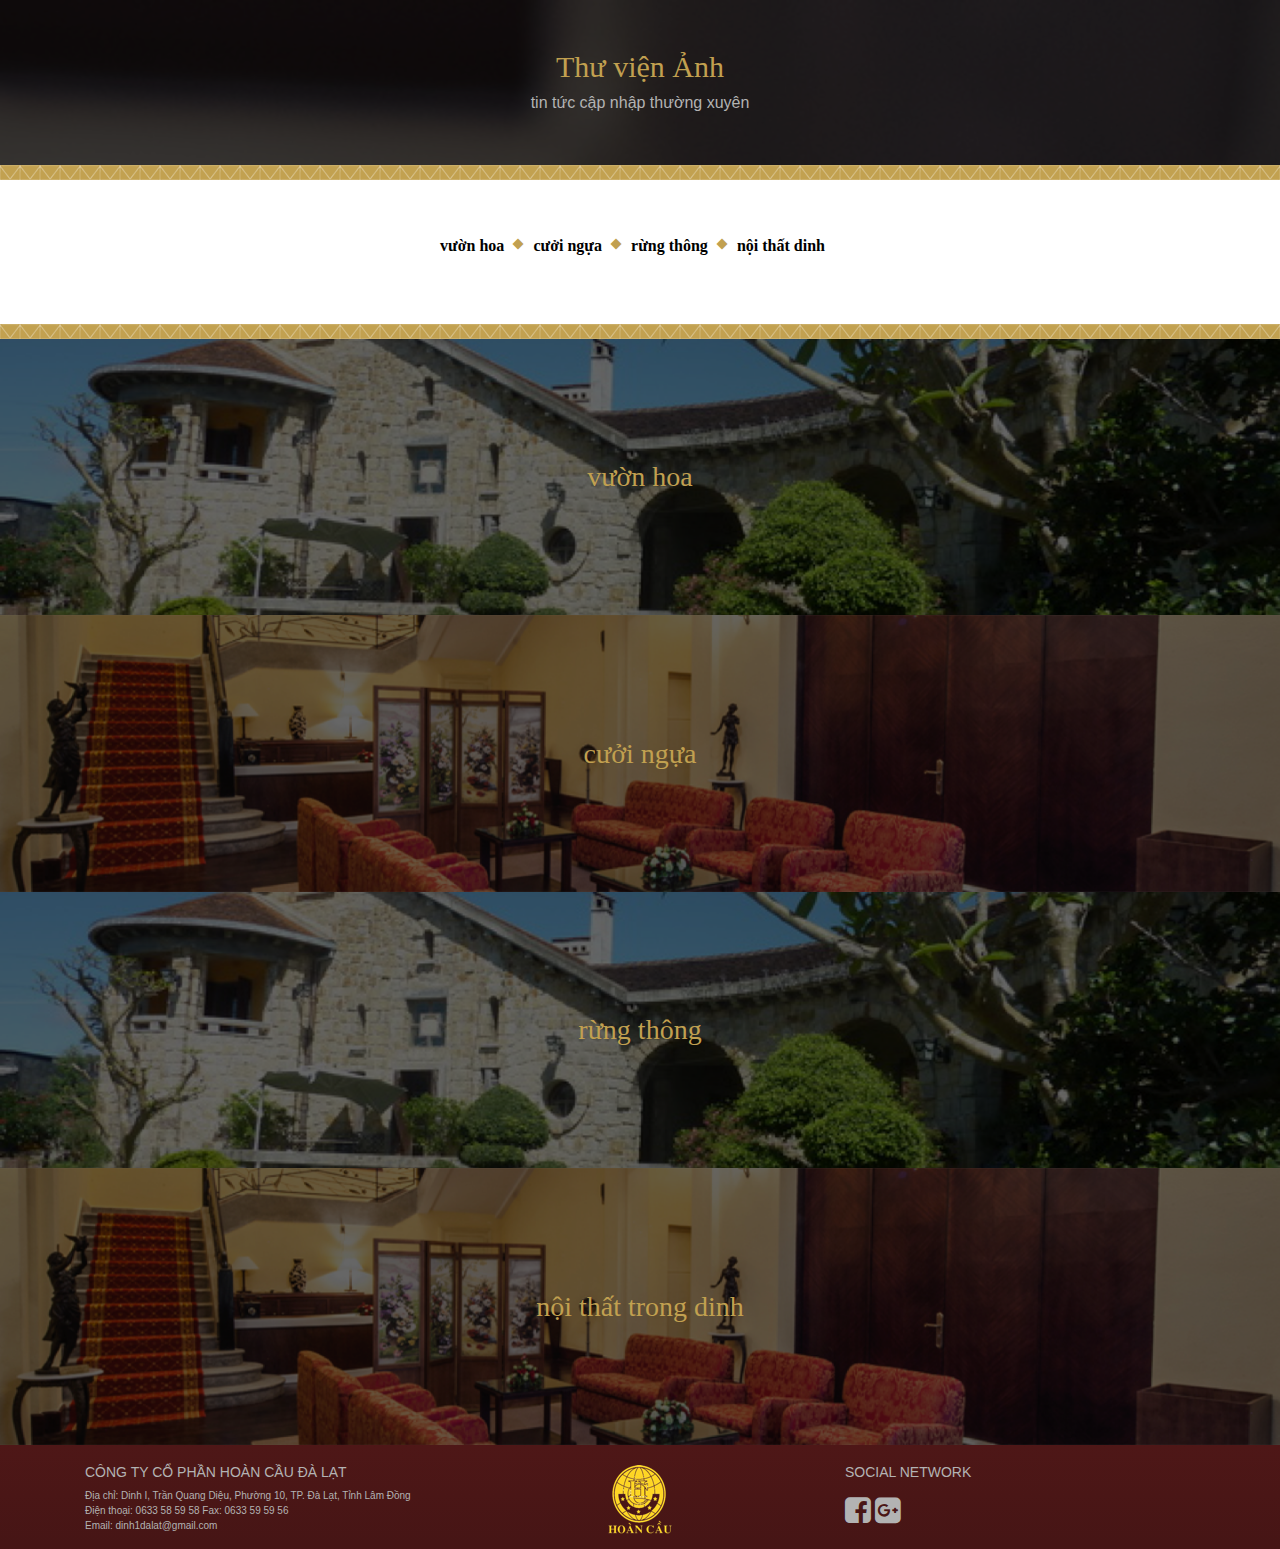
==== commit 1303c7a9: "full" ====
--- a/gallery.html
+++ b/gallery.html
@@ -18,16 +18,51 @@
 	</head>
 	<body>
 		<section class="gallery">
-			<div class="contact-header">
-				<h1>thư viện ảnh<h1>
-				<span>chi tiết thông tin bản đồ</span>
+			<div class="gallery-header">
+				<h1>Thư viện Ảnh</h1>
+				<span>tin tức cập nhập thường xuyên</span>
 			</div>
-			
+			<div class="menu-common">
+				<div class="decor"></div>
+				<ul>
+					<li><a href="#">vườn hoa</a></li>
+					<li><a href="#">cưởi ngựa</a></li>
+					<li><a href="#">rừng thông</a></li>
+					<li><a href="#">nội thất dinh</a></li>
+				</ul>
+				<div class="decor"></div>
+			</div>
+			<div class="gallery-content">
+				<div class="text-content">
+					<div class="overlay">
+						<img class="img-responsive" src="images/gallery/1.png" alt="nha">
+					</div>
+					<h3><a href="">vườn hoa</a></h3>
+				</div>
+				<div class="text-content">
+					<div class="overlay">
+						<img class="img-responsive" src="images/gallery/2.png" alt="nha">
+					</div>
+					<h3><a href="">cưởi ngựa</a></h3>
+				</div>
+				<div class="text-content">
+					<div class="overlay">
+						<img class="img-responsive" src="images/gallery/1.png" alt="nha">
+					</div>
+					<h3><a href="">rừng thông</a></h3>
+				</div>
+				<div class="text-content">
+					<div class="overlay">
+						<img class="img-responsive" src="images/gallery/2.png" alt="nha">
+					</div>
+					<h3><a href="">nội thất trong dinh</a></h3>
+				</div>
+			</div>
 		</section>
 		<footer>
-			<div>
-				<div>
-					<div class="company-info">
+			<div class="container">
+				<div class="row">
+					<div class="company-info col-md-4 col-xs-12">
 						<h4>công ty cổ phần hoàn cầu đà lạt</h4>
 						<address>
 							Địa chỉ: Dinh I, Trần Quang Diệu, Phường 10, TP. Đà Lạt, Tỉnh Lâm Đồng<br>
@@ -35,14 +70,14 @@
 							Email: dinh1dalat@gmail.com
 						</address>	
 					</div>
-					<div class="company-logo">
+					<div class="company-logo col-md-4 col-xs-12">
 						<img src="images/hoancau_logo.png" alt="">	
 					</div>
-					<div class="social">
+					<div class="social col-md-4 col-xs-12">
 						<h4>Social Network</h4>
 						<ul>
-							<li><a href="">facebook</a></li>
-							<li><a href="">google</a></li>
+							<li><a href=""><i class="fa fa-facebook-square" aria-hidden="true"></i></a></li>
+							<li><a href=""><i class="fa fa-google-plus-square" aria-hidden="true"></i></a></li>
 						</ul>	
 					</div>
 				</div>
--- a/css/main.css
+++ b/css/main.css
@@ -6210,7 +6210,17 @@
   #palace .wrapper-content-special {
     margin-top: 0px; }
   .header-title h2 {
-    font-size: 25px; } }
+    font-size: 25px; }
+  .right-news {
+    padding-top: 20px; }
+  .arrange-column {
+    padding-left: 0;
+    padding-right: 0; }
+  .news-content .special .button {
+    left: 50%;
+    transform: translate(-50%, -50%);
+    position: absolute;
+    bottom: 0px; } }
 
 @media (max-width: 543px) {
   .header-title h2 {
@@ -8435,6 +8445,1498 @@
   margin: 0;
   overflow: visible;
   clip: auto; }
+
+@font-face {
+  font-family: 'icomoon';
+  src: url("../fonts/icomoon.eot?-j4n8fo");
+  src: url("../fonts/icomoon.eot?#iefix-j4n8fo") format("embedded-opentype"), url("../fonts/icomoon.woff?-j4n8fo") format("woff"), url("../fonts/icomoon.ttf?-j4n8fo") format("truetype"), url("../fonts/icomoon.svg?-j4n8fo#icomoon") format("svg");
+  font-weight: normal;
+  font-style: normal; }
+
+[class^="icon-"], [class*=" icon-"] {
+  font-family: 'icomoon';
+  speak: none;
+  font-style: normal;
+  font-weight: normal;
+  font-variant: normal;
+  text-transform: none;
+  line-height: 1;
+  /* Better Font Rendering =========== */
+  -webkit-font-smoothing: antialiased;
+  -moz-osx-font-smoothing: grayscale; }
+
+.icon-home:before {
+  content: "\e900"; }
+
+.icon-home2:before {
+  content: "\e901"; }
+
+.icon-home3:before {
+  content: "\e902"; }
+
+.icon-office:before {
+  content: "\e903"; }
+
+.icon-newspaper:before {
+  content: "\e904"; }
+
+.icon-pencil:before {
+  content: "\e905"; }
+
+.icon-pencil2:before {
+  content: "\e906"; }
+
+.icon-quill:before {
+  content: "\e907"; }
+
+.icon-pen:before {
+  content: "\e908"; }
+
+.icon-blog:before {
+  content: "\e909"; }
+
+.icon-eyedropper:before {
+  content: "\e90a"; }
+
+.icon-droplet:before {
+  content: "\e90b"; }
+
+.icon-paint-format:before {
+  content: "\e90c"; }
+
+.icon-image:before {
+  content: "\e90d"; }
+
+.icon-images:before {
+  content: "\e90e"; }
+
+.icon-camera:before {
+  content: "\e90f"; }
+
+.icon-headphones:before {
+  content: "\e910"; }
+
+.icon-music:before {
+  content: "\e911"; }
+
+.icon-play:before {
+  content: "\e912"; }
+
+.icon-film:before {
+  content: "\e913"; }
+
+.icon-video-camera:before {
+  content: "\e914"; }
+
+.icon-dice:before {
+  content: "\e915"; }
+
+.icon-pacman:before {
+  content: "\e916"; }
+
+.icon-spades:before {
+  content: "\e917"; }
+
+.icon-clubs:before {
+  content: "\e918"; }
+
+.icon-diamonds:before {
+  content: "\e919"; }
+
+.icon-bullhorn:before {
+  content: "\e91a"; }
+
+.icon-connection:before {
+  content: "\e91b"; }
+
+.icon-podcast:before {
+  content: "\e91c"; }
+
+.icon-feed:before {
+  content: "\e91d"; }
+
+.icon-mic:before {
+  content: "\e91e"; }
+
+.icon-book:before {
+  content: "\e91f"; }
+
+.icon-books:before {
+  content: "\e920"; }
+
+.icon-library:before {
+  content: "\e921"; }
+
+.icon-file-text:before {
+  content: "\e922"; }
+
+.icon-profile:before {
+  content: "\e923"; }
+
+.icon-file-empty:before {
+  content: "\e924"; }
+
+.icon-files-empty:before {
+  content: "\e925"; }
+
+.icon-file-text2:before {
+  content: "\e926"; }
+
+.icon-file-picture:before {
+  content: "\e927"; }
+
+.icon-file-music:before {
+  content: "\e928"; }
+
+.icon-file-play:before {
+  content: "\e929"; }
+
+.icon-file-video:before {
+  content: "\e92a"; }
+
+.icon-file-zip:before {
+  content: "\e92b"; }
+
+.icon-copy:before {
+  content: "\e92c"; }
+
+.icon-paste:before {
+  content: "\e92d"; }
+
+.icon-stack:before {
+  content: "\e92e"; }
+
+.icon-folder:before {
+  content: "\e92f"; }
+
+.icon-folder-open:before {
+  content: "\e930"; }
+
+.icon-folder-plus:before {
+  content: "\e931"; }
+
+.icon-folder-minus:before {
+  content: "\e932"; }
+
+.icon-folder-download:before {
+  content: "\e933"; }
+
+.icon-folder-upload:before {
+  content: "\e934"; }
+
+.icon-price-tag:before {
+  content: "\e935"; }
+
+.icon-price-tags:before {
+  content: "\e936"; }
+
+.icon-barcode:before {
+  content: "\e937"; }
+
+.icon-qrcode:before {
+  content: "\e938"; }
+
+.icon-ticket:before {
+  content: "\e939"; }
+
+.icon-cart:before {
+  content: "\e93a"; }
+
+.icon-coin-dollar:before {
+  content: "\e93b"; }
+
+.icon-coin-euro:before {
+  content: "\e93c"; }
+
+.icon-coin-pound:before {
+  content: "\e93d"; }
+
+.icon-coin-yen:before {
+  content: "\e93e"; }
+
+.icon-credit-card:before {
+  content: "\e93f"; }
+
+.icon-calculator:before {
+  content: "\e940"; }
+
+.icon-lifebuoy:before {
+  content: "\e941"; }
+
+.icon-phone:before {
+  content: "\e942"; }
+
+.icon-phone-hang-up:before {
+  content: "\e943"; }
+
+.icon-address-book:before {
+  content: "\e944"; }
+
+.icon-envelop:before {
+  content: "\e945"; }
+
+.icon-pushpin:before {
+  content: "\e946"; }
+
+.icon-location:before {
+  content: "\e947"; }
+
+.icon-location2:before {
+  content: "\e948"; }
+
+.icon-compass:before {
+  content: "\e949"; }
+
+.icon-compass2:before {
+  content: "\e94a"; }
+
+.icon-map:before {
+  content: "\e94b"; }
+
+.icon-map2:before {
+  content: "\e94c"; }
+
+.icon-history:before {
+  content: "\e94d"; }
+
+.icon-clock:before {
+  content: "\e94e"; }
+
+.icon-clock2:before {
+  content: "\e94f"; }
+
+.icon-alarm:before {
+  content: "\e950"; }
+
+.icon-bell:before {
+  content: "\e951"; }
+
+.icon-stopwatch:before {
+  content: "\e952"; }
+
+.icon-calendar:before {
+  content: "\e953"; }
+
+.icon-printer:before {
+  content: "\e954"; }
+
+.icon-keyboard:before {
+  content: "\e955"; }
+
+.icon-display:before {
+  content: "\e956"; }
+
+.icon-laptop:before {
+  content: "\e957"; }
+
+.icon-mobile:before {
+  content: "\e958"; }
+
+.icon-mobile2:before {
+  content: "\e959"; }
+
+.icon-tablet:before {
+  content: "\e95a"; }
+
+.icon-tv:before {
+  content: "\e95b"; }
+
+.icon-drawer:before {
+  content: "\e95c"; }
+
+.icon-drawer2:before {
+  content: "\e95d"; }
+
+.icon-box-add:before {
+  content: "\e95e"; }
+
+.icon-box-remove:before {
+  content: "\e95f"; }
+
+.icon-download:before {
+  content: "\e960"; }
+
+.icon-upload:before {
+  content: "\e961"; }
+
+.icon-floppy-disk:before {
+  content: "\e962"; }
+
+.icon-drive:before {
+  content: "\e963"; }
+
+.icon-database:before {
+  content: "\e964"; }
+
+.icon-undo:before {
+  content: "\e965"; }
+
+.icon-redo:before {
+  content: "\e966"; }
+
+.icon-undo2:before {
+  content: "\e967"; }
+
+.icon-redo2:before {
+  content: "\e968"; }
+
+.icon-forward:before {
+  content: "\e969"; }
+
+.icon-reply:before {
+  content: "\e96a"; }
+
+.icon-bubble:before {
+  content: "\e96b"; }
+
+.icon-bubbles:before {
+  content: "\e96c"; }
+
+.icon-bubbles2:before {
+  content: "\e96d"; }
+
+.icon-bubble2:before {
+  content: "\e96e"; }
+
+.icon-bubbles3:before {
+  content: "\e96f"; }
+
+.icon-bubbles4:before {
+  content: "\e970"; }
+
+.icon-user:before {
+  content: "\e971"; }
+
+.icon-users:before {
+  content: "\e972"; }
+
+.icon-user-plus:before {
+  content: "\e973"; }
+
+.icon-user-minus:before {
+  content: "\e974"; }
+
+.icon-user-check:before {
+  content: "\e975"; }
+
+.icon-user-tie:before {
+  content: "\e976"; }
+
+.icon-quotes-left:before {
+  content: "\e977"; }
+
+.icon-quotes-right:before {
+  content: "\e978"; }
+
+.icon-hour-glass:before {
+  content: "\e979"; }
+
+.icon-spinner:before {
+  content: "\e97a"; }
+
+.icon-spinner2:before {
+  content: "\e97b"; }
+
+.icon-spinner3:before {
+  content: "\e97c"; }
+
+.icon-spinner4:before {
+  content: "\e97d"; }
+
+.icon-spinner5:before {
+  content: "\e97e"; }
+
+.icon-spinner6:before {
+  content: "\e97f"; }
+
+.icon-spinner7:before {
+  content: "\e980"; }
+
+.icon-spinner8:before {
+  content: "\e981"; }
+
+.icon-spinner9:before {
+  content: "\e982"; }
+
+.icon-spinner10:before {
+  content: "\e983"; }
+
+.icon-spinner11:before {
+  content: "\e984"; }
+
+.icon-binoculars:before {
+  content: "\e985"; }
+
+.icon-search:before {
+  content: "\e986"; }
+
+.icon-zoom-in:before {
+  content: "\e987"; }
+
+.icon-zoom-out:before {
+  content: "\e988"; }
+
+.icon-enlarge:before {
+  content: "\e989"; }
+
+.icon-shrink:before {
+  content: "\e98a"; }
+
+.icon-enlarge2:before {
+  content: "\e98b"; }
+
+.icon-shrink2:before {
+  content: "\e98c"; }
+
+.icon-key:before {
+  content: "\e98d"; }
+
+.icon-key2:before {
+  content: "\e98e"; }
+
+.icon-lock:before {
+  content: "\e98f"; }
+
+.icon-unlocked:before {
+  content: "\e990"; }
+
+.icon-wrench:before {
+  content: "\e991"; }
+
+.icon-equalizer:before {
+  content: "\e992"; }
+
+.icon-equalizer2:before {
+  content: "\e993"; }
+
+.icon-cog:before {
+  content: "\e994"; }
+
+.icon-cogs:before {
+  content: "\e995"; }
+
+.icon-hammer:before {
+  content: "\e996"; }
+
+.icon-magic-wand:before {
+  content: "\e997"; }
+
+.icon-aid-kit:before {
+  content: "\e998"; }
+
+.icon-bug:before {
+  content: "\e999"; }
+
+.icon-pie-chart:before {
+  content: "\e99a"; }
+
+.icon-stats-dots:before {
+  content: "\e99b"; }
+
+.icon-stats-bars:before {
+  content: "\e99c"; }
+
+.icon-stats-bars2:before {
+  content: "\e99d"; }
+
+.icon-trophy:before {
+  content: "\e99e"; }
+
+.icon-gift:before {
+  content: "\e99f"; }
+
+.icon-glass:before {
+  content: "\e9a0"; }
+
+.icon-glass2:before {
+  content: "\e9a1"; }
+
+.icon-mug:before {
+  content: "\e9a2"; }
+
+.icon-spoon-knife:before {
+  content: "\e9a3"; }
+
+.icon-leaf:before {
+  content: "\e9a4"; }
+
+.icon-rocket:before {
+  content: "\e9a5"; }
+
+.icon-meter:before {
+  content: "\e9a6"; }
+
+.icon-meter2:before {
+  content: "\e9a7"; }
+
+.icon-hammer2:before {
+  content: "\e9a8"; }
+
+.icon-fire:before {
+  content: "\e9a9"; }
+
+.icon-lab:before {
+  content: "\e9aa"; }
+
+.icon-magnet:before {
+  content: "\e9ab"; }
+
+.icon-bin:before {
+  content: "\e9ac"; }
+
+.icon-bin2:before {
+  content: "\e9ad"; }
+
+.icon-briefcase:before {
+  content: "\e9ae"; }
+
+.icon-airplane:before {
+  content: "\e9af"; }
+
+.icon-truck:before {
+  content: "\e9b0"; }
+
+.icon-road:before {
+  content: "\e9b1"; }
+
+.icon-accessibility:before {
+  content: "\e9b2"; }
+
+.icon-target:before {
+  content: "\e9b3"; }
+
+.icon-shield:before {
+  content: "\e9b4"; }
+
+.icon-power:before {
+  content: "\e9b5"; }
+
+.icon-switch:before {
+  content: "\e9b6"; }
+
+.icon-power-cord:before {
+  content: "\e9b7"; }
+
+.icon-clipboard:before {
+  content: "\e9b8"; }
+
+.icon-list-numbered:before {
+  content: "\e9b9"; }
+
+.icon-list:before {
+  content: "\e9ba"; }
+
+.icon-list2:before {
+  content: "\e9bb"; }
+
+.icon-tree:before {
+  content: "\e9bc"; }
+
+.icon-menu:before {
+  content: "\e9bd"; }
+
+.icon-menu2:before {
+  content: "\e9be"; }
+
+.icon-menu3:before {
+  content: "\e9bf"; }
+
+.icon-menu4:before {
+  content: "\e9c0"; }
+
+.icon-cloud:before {
+  content: "\e9c1"; }
+
+.icon-cloud-download:before {
+  content: "\e9c2"; }
+
+.icon-cloud-upload:before {
+  content: "\e9c3"; }
+
+.icon-cloud-check:before {
+  content: "\e9c4"; }
+
+.icon-download2:before {
+  content: "\e9c5"; }
+
+.icon-upload2:before {
+  content: "\e9c6"; }
+
+.icon-download3:before {
+  content: "\e9c7"; }
+
+.icon-upload3:before {
+  content: "\e9c8"; }
+
+.icon-sphere:before {
+  content: "\e9c9"; }
+
+.icon-earth:before {
+  content: "\e9ca"; }
+
+.icon-link:before {
+  content: "\e9cb"; }
+
+.icon-flag:before {
+  content: "\e9cc"; }
+
+.icon-attachment:before {
+  content: "\e9cd"; }
+
+.icon-eye:before {
+  content: "\e9ce"; }
+
+.icon-eye-plus:before {
+  content: "\e9cf"; }
+
+.icon-eye-minus:before {
+  content: "\e9d0"; }
+
+.icon-eye-blocked:before {
+  content: "\e9d1"; }
+
+.icon-bookmark:before {
+  content: "\e9d2"; }
+
+.icon-bookmarks:before {
+  content: "\e9d3"; }
+
+.icon-sun:before {
+  content: "\e9d4"; }
+
+.icon-contrast:before {
+  content: "\e9d5"; }
+
+.icon-brightness-contrast:before {
+  content: "\e9d6"; }
+
+.icon-star-empty:before {
+  content: "\e9d7"; }
+
+.icon-star-half:before {
+  content: "\e9d8"; }
+
+.icon-star-full:before {
+  content: "\e9d9"; }
+
+.icon-heart:before {
+  content: "\e9da"; }
+
+.icon-heart-broken:before {
+  content: "\e9db"; }
+
+.icon-man:before {
+  content: "\e9dc"; }
+
+.icon-woman:before {
+  content: "\e9dd"; }
+
+.icon-man-woman:before {
+  content: "\e9de"; }
+
+.icon-happy:before {
+  content: "\e9df"; }
+
+.icon-happy2:before {
+  content: "\e9e0"; }
+
+.icon-smile:before {
+  content: "\e9e1"; }
+
+.icon-smile2:before {
+  content: "\e9e2"; }
+
+.icon-tongue:before {
+  content: "\e9e3"; }
+
+.icon-tongue2:before {
+  content: "\e9e4"; }
+
+.icon-sad:before {
+  content: "\e9e5"; }
+
+.icon-sad2:before {
+  content: "\e9e6"; }
+
+.icon-wink:before {
+  content: "\e9e7"; }
+
+.icon-wink2:before {
+  content: "\e9e8"; }
+
+.icon-grin:before {
+  content: "\e9e9"; }
+
+.icon-grin2:before {
+  content: "\e9ea"; }
+
+.icon-cool:before {
+  content: "\e9eb"; }
+
+.icon-cool2:before {
+  content: "\e9ec"; }
+
+.icon-angry:before {
+  content: "\e9ed"; }
+
+.icon-angry2:before {
+  content: "\e9ee"; }
+
+.icon-evil:before {
+  content: "\e9ef"; }
+
+.icon-evil2:before {
+  content: "\e9f0"; }
+
+.icon-shocked:before {
+  content: "\e9f1"; }
+
+.icon-shocked2:before {
+  content: "\e9f2"; }
+
+.icon-baffled:before {
+  content: "\e9f3"; }
+
+.icon-baffled2:before {
+  content: "\e9f4"; }
+
+.icon-confused:before {
+  content: "\e9f5"; }
+
+.icon-confused2:before {
+  content: "\e9f6"; }
+
+.icon-neutral:before {
+  content: "\e9f7"; }
+
+.icon-neutral2:before {
+  content: "\e9f8"; }
+
+.icon-hipster:before {
+  content: "\e9f9"; }
+
+.icon-hipster2:before {
+  content: "\e9fa"; }
+
+.icon-wondering:before {
+  content: "\e9fb"; }
+
+.icon-wondering2:before {
+  content: "\e9fc"; }
+
+.icon-sleepy:before {
+  content: "\e9fd"; }
+
+.icon-sleepy2:before {
+  content: "\e9fe"; }
+
+.icon-frustrated:before {
+  content: "\e9ff"; }
+
+.icon-frustrated2:before {
+  content: "\ea00"; }
+
+.icon-crying:before {
+  content: "\ea01"; }
+
+.icon-crying2:before {
+  content: "\ea02"; }
+
+.icon-point-up:before {
+  content: "\ea03"; }
+
+.icon-point-right:before {
+  content: "\ea04"; }
+
+.icon-point-down:before {
+  content: "\ea05"; }
+
+.icon-point-left:before {
+  content: "\ea06"; }
+
+.icon-warning:before {
+  content: "\ea07"; }
+
+.icon-notification:before {
+  content: "\ea08"; }
+
+.icon-question:before {
+  content: "\ea09"; }
+
+.icon-plus:before {
+  content: "\ea0a"; }
+
+.icon-minus:before {
+  content: "\ea0b"; }
+
+.icon-info:before {
+  content: "\ea0c"; }
+
+.icon-cancel-circle:before {
+  content: "\ea0d"; }
+
+.icon-blocked:before {
+  content: "\ea0e"; }
+
+.icon-cross:before {
+  content: "\ea0f"; }
+
+.icon-checkmark:before {
+  content: "\ea10"; }
+
+.icon-checkmark2:before {
+  content: "\ea11"; }
+
+.icon-spell-check:before {
+  content: "\ea12"; }
+
+.icon-enter:before {
+  content: "\ea13"; }
+
+.icon-exit:before {
+  content: "\ea14"; }
+
+.icon-play2:before {
+  content: "\ea15"; }
+
+.icon-pause:before {
+  content: "\ea16"; }
+
+.icon-stop:before {
+  content: "\ea17"; }
+
+.icon-previous:before {
+  content: "\ea18"; }
+
+.icon-next:before {
+  content: "\ea19"; }
+
+.icon-backward:before {
+  content: "\ea1a"; }
+
+.icon-forward2:before {
+  content: "\ea1b"; }
+
+.icon-play3:before {
+  content: "\ea1c"; }
+
+.icon-pause2:before {
+  content: "\ea1d"; }
+
+.icon-stop2:before {
+  content: "\ea1e"; }
+
+.icon-backward2:before {
+  content: "\ea1f"; }
+
+.icon-forward3:before {
+  content: "\ea20"; }
+
+.icon-first:before {
+  content: "\ea21"; }
+
+.icon-last:before {
+  content: "\ea22"; }
+
+.icon-previous2:before {
+  content: "\ea23"; }
+
+.icon-next2:before {
+  content: "\ea24"; }
+
+.icon-eject:before {
+  content: "\ea25"; }
+
+.icon-volume-high:before {
+  content: "\ea26"; }
+
+.icon-volume-medium:before {
+  content: "\ea27"; }
+
+.icon-volume-low:before {
+  content: "\ea28"; }
+
+.icon-volume-mute:before {
+  content: "\ea29"; }
+
+.icon-volume-mute2:before {
+  content: "\ea2a"; }
+
+.icon-volume-increase:before {
+  content: "\ea2b"; }
+
+.icon-volume-decrease:before {
+  content: "\ea2c"; }
+
+.icon-loop:before {
+  content: "\ea2d"; }
+
+.icon-loop2:before {
+  content: "\ea2e"; }
+
+.icon-infinite:before {
+  content: "\ea2f"; }
+
+.icon-shuffle:before {
+  content: "\ea30"; }
+
+.icon-arrow-up-left:before {
+  content: "\ea31"; }
+
+.icon-arrow-up:before {
+  content: "\ea32"; }
+
+.icon-arrow-up-right:before {
+  content: "\ea33"; }
+
+.icon-arrow-right:before {
+  content: "\ea34"; }
+
+.icon-arrow-down-right:before {
+  content: "\ea35"; }
+
+.icon-arrow-down:before {
+  content: "\ea36"; }
+
+.icon-arrow-down-left:before {
+  content: "\ea37"; }
+
+.icon-arrow-left:before {
+  content: "\ea38"; }
+
+.icon-arrow-up-left2:before {
+  content: "\ea39"; }
+
+.icon-arrow-up2:before {
+  content: "\ea3a"; }
+
+.icon-arrow-up-right2:before {
+  content: "\ea3b"; }
+
+.icon-arrow-right2:before {
+  content: "\ea3c"; }
+
+.icon-arrow-down-right2:before {
+  content: "\ea3d"; }
+
+.icon-arrow-down2:before {
+  content: "\ea3e"; }
+
+.icon-arrow-down-left2:before {
+  content: "\ea3f"; }
+
+.icon-arrow-left2:before {
+  content: "\ea40"; }
+
+.icon-circle-up:before {
+  content: "\ea41"; }
+
+.icon-circle-right:before {
+  content: "\ea42"; }
+
+.icon-circle-down:before {
+  content: "\ea43"; }
+
+.icon-circle-left:before {
+  content: "\ea44"; }
+
+.icon-tab:before {
+  content: "\ea45"; }
+
+.icon-move-up:before {
+  content: "\ea46"; }
+
+.icon-move-down:before {
+  content: "\ea47"; }
+
+.icon-sort-alpha-asc:before {
+  content: "\ea48"; }
+
+.icon-sort-alpha-desc:before {
+  content: "\ea49"; }
+
+.icon-sort-numeric-asc:before {
+  content: "\ea4a"; }
+
+.icon-sort-numberic-desc:before {
+  content: "\ea4b"; }
+
+.icon-sort-amount-asc:before {
+  content: "\ea4c"; }
+
+.icon-sort-amount-desc:before {
+  content: "\ea4d"; }
+
+.icon-command:before {
+  content: "\ea4e"; }
+
+.icon-shift:before {
+  content: "\ea4f"; }
+
+.icon-ctrl:before {
+  content: "\ea50"; }
+
+.icon-opt:before {
+  content: "\ea51"; }
+
+.icon-checkbox-checked:before {
+  content: "\ea52"; }
+
+.icon-checkbox-unchecked:before {
+  content: "\ea53"; }
+
+.icon-radio-checked:before {
+  content: "\ea54"; }
+
+.icon-radio-checked2:before {
+  content: "\ea55"; }
+
+.icon-radio-unchecked:before {
+  content: "\ea56"; }
+
+.icon-crop:before {
+  content: "\ea57"; }
+
+.icon-make-group:before {
+  content: "\ea58"; }
+
+.icon-ungroup:before {
+  content: "\ea59"; }
+
+.icon-scissors:before {
+  content: "\ea5a"; }
+
+.icon-filter:before {
+  content: "\ea5b"; }
+
+.icon-font:before {
+  content: "\ea5c"; }
+
+.icon-ligature:before {
+  content: "\ea5d"; }
+
+.icon-ligature2:before {
+  content: "\ea5e"; }
+
+.icon-text-height:before {
+  content: "\ea5f"; }
+
+.icon-text-width:before {
+  content: "\ea60"; }
+
+.icon-font-size:before {
+  content: "\ea61"; }
+
+.icon-bold:before {
+  content: "\ea62"; }
+
+.icon-underline:before {
+  content: "\ea63"; }
+
+.icon-italic:before {
+  content: "\ea64"; }
+
+.icon-strikethrough:before {
+  content: "\ea65"; }
+
+.icon-omega:before {
+  content: "\ea66"; }
+
+.icon-sigma:before {
+  content: "\ea67"; }
+
+.icon-page-break:before {
+  content: "\ea68"; }
+
+.icon-superscript:before {
+  content: "\ea69"; }
+
+.icon-subscript:before {
+  content: "\ea6a"; }
+
+.icon-superscript2:before {
+  content: "\ea6b"; }
+
+.icon-subscript2:before {
+  content: "\ea6c"; }
+
+.icon-text-color:before {
+  content: "\ea6d"; }
+
+.icon-pagebreak:before {
+  content: "\ea6e"; }
+
+.icon-clear-formatting:before {
+  content: "\ea6f"; }
+
+.icon-table:before {
+  content: "\ea70"; }
+
+.icon-table2:before {
+  content: "\ea71"; }
+
+.icon-insert-template:before {
+  content: "\ea72"; }
+
+.icon-pilcrow:before {
+  content: "\ea73"; }
+
+.icon-ltr:before {
+  content: "\ea74"; }
+
+.icon-rtl:before {
+  content: "\ea75"; }
+
+.icon-section:before {
+  content: "\ea76"; }
+
+.icon-paragraph-left:before {
+  content: "\ea77"; }
+
+.icon-paragraph-center:before {
+  content: "\ea78"; }
+
+.icon-paragraph-right:before {
+  content: "\ea79"; }
+
+.icon-paragraph-justify:before {
+  content: "\ea7a"; }
+
+.icon-indent-increase:before {
+  content: "\ea7b"; }
+
+.icon-indent-decrease:before {
+  content: "\ea7c"; }
+
+.icon-share:before {
+  content: "\ea7d"; }
+
+.icon-new-tab:before {
+  content: "\ea7e"; }
+
+.icon-embed:before {
+  content: "\ea7f"; }
+
+.icon-embed2:before {
+  content: "\ea80"; }
+
+.icon-terminal:before {
+  content: "\ea81"; }
+
+.icon-share2:before {
+  content: "\ea82"; }
+
+.icon-mail:before {
+  content: "\ea83"; }
+
+.icon-mail2:before {
+  content: "\ea84"; }
+
+.icon-mail3:before {
+  content: "\ea85"; }
+
+.icon-mail4:before {
+  content: "\ea86"; }
+
+.icon-google:before {
+  content: "\ea87"; }
+
+.icon-google-plus:before {
+  content: "\ea88"; }
+
+.icon-google-plus2:before {
+  content: "\ea89"; }
+
+.icon-google-plus3:before {
+  content: "\ea8a"; }
+
+.icon-google-drive:before {
+  content: "\ea8b"; }
+
+.icon-facebook:before {
+  content: "\ea8c"; }
+
+.icon-facebook2:before {
+  content: "\ea8d"; }
+
+.icon-facebook3:before {
+  content: "\ea8e"; }
+
+.icon-ello:before {
+  content: "\ea8f"; }
+
+.icon-instagram:before {
+  content: "\ea90"; }
+
+.icon-twitter:before {
+  content: "\ea91"; }
+
+.icon-twitter2:before {
+  content: "\ea92"; }
+
+.icon-twitter3:before {
+  content: "\ea93"; }
+
+.icon-feed2:before {
+  content: "\ea94"; }
+
+.icon-feed3:before {
+  content: "\ea95"; }
+
+.icon-feed4:before {
+  content: "\ea96"; }
+
+.icon-youtube:before {
+  content: "\ea97"; }
+
+.icon-youtube2:before {
+  content: "\ea98"; }
+
+.icon-youtube3:before {
+  content: "\ea99"; }
+
+.icon-youtube4:before {
+  content: "\ea9a"; }
+
+.icon-twitch:before {
+  content: "\ea9b"; }
+
+.icon-vimeo:before {
+  content: "\ea9c"; }
+
+.icon-vimeo2:before {
+  content: "\ea9d"; }
+
+.icon-vimeo3:before {
+  content: "\ea9e"; }
+
+.icon-lanyrd:before {
+  content: "\ea9f"; }
+
+.icon-flickr:before {
+  content: "\eaa0"; }
+
+.icon-flickr2:before {
+  content: "\eaa1"; }
+
+.icon-flickr3:before {
+  content: "\eaa2"; }
+
+.icon-flickr4:before {
+  content: "\eaa3"; }
+
+.icon-picassa:before {
+  content: "\eaa4"; }
+
+.icon-picassa2:before {
+  content: "\eaa5"; }
+
+.icon-dribbble:before {
+  content: "\eaa6"; }
+
+.icon-dribbble2:before {
+  content: "\eaa7"; }
+
+.icon-dribbble3:before {
+  content: "\eaa8"; }
+
+.icon-forrst:before {
+  content: "\eaa9"; }
+
+.icon-forrst2:before {
+  content: "\eaaa"; }
+
+.icon-deviantart:before {
+  content: "\eaab"; }
+
+.icon-deviantart2:before {
+  content: "\eaac"; }
+
+.icon-steam:before {
+  content: "\eaad"; }
+
+.icon-steam2:before {
+  content: "\eaae"; }
+
+.icon-dropbox:before {
+  content: "\eaaf"; }
+
+.icon-onedrive:before {
+  content: "\eab0"; }
+
+.icon-github:before {
+  content: "\eab1"; }
+
+.icon-github2:before {
+  content: "\eab2"; }
+
+.icon-github3:before {
+  content: "\eab3"; }
+
+.icon-github4:before {
+  content: "\eab4"; }
+
+.icon-github5:before {
+  content: "\eab5"; }
+
+.icon-wordpress:before {
+  content: "\eab6"; }
+
+.icon-wordpress2:before {
+  content: "\eab7"; }
+
+.icon-joomla:before {
+  content: "\eab8"; }
+
+.icon-blogger:before {
+  content: "\eab9"; }
+
+.icon-blogger2:before {
+  content: "\eaba"; }
+
+.icon-tumblr:before {
+  content: "\eabb"; }
+
+.icon-tumblr2:before {
+  content: "\eabc"; }
+
+.icon-yahoo:before {
+  content: "\eabd"; }
+
+.icon-tux:before {
+  content: "\eabe"; }
+
+.icon-apple:before {
+  content: "\eabf"; }
+
+.icon-finder:before {
+  content: "\eac0"; }
+
+.icon-android:before {
+  content: "\eac1"; }
+
+.icon-windows:before {
+  content: "\eac2"; }
+
+.icon-windows8:before {
+  content: "\eac3"; }
+
+.icon-soundcloud:before {
+  content: "\eac4"; }
+
+.icon-soundcloud2:before {
+  content: "\eac5"; }
+
+.icon-skype:before {
+  content: "\eac6"; }
+
+.icon-reddit:before {
+  content: "\eac7"; }
+
+.icon-linkedin:before {
+  content: "\eac8"; }
+
+.icon-linkedin2:before {
+  content: "\eac9"; }
+
+.icon-lastfm:before {
+  content: "\eaca"; }
+
+.icon-lastfm2:before {
+  content: "\eacb"; }
+
+.icon-delicious:before {
+  content: "\eacc"; }
+
+.icon-stumbleupon:before {
+  content: "\eacd"; }
+
+.icon-stumbleupon2:before {
+  content: "\eace"; }
+
+.icon-stackoverflow:before {
+  content: "\eacf"; }
+
+.icon-pinterest:before {
+  content: "\ead0"; }
+
+.icon-pinterest2:before {
+  content: "\ead1"; }
+
+.icon-xing:before {
+  content: "\ead2"; }
+
+.icon-xing2:before {
+  content: "\ead3"; }
+
+.icon-flattr:before {
+  content: "\ead4"; }
+
+.icon-foursquare:before {
+  content: "\ead5"; }
+
+.icon-paypal:before {
+  content: "\ead6"; }
+
+.icon-paypal2:before {
+  content: "\ead7"; }
+
+.icon-paypal3:before {
+  content: "\ead8"; }
+
+.icon-yelp:before {
+  content: "\ead9"; }
+
+.icon-file-pdf:before {
+  content: "\eada"; }
+
+.icon-file-openoffice:before {
+  content: "\eadb"; }
+
+.icon-file-word:before {
+  content: "\eadc"; }
+
+.icon-file-excel:before {
+  content: "\eadd"; }
+
+.icon-libreoffice:before {
+  content: "\eade"; }
+
+.icon-html5:before {
+  content: "\eadf"; }
+
+.icon-html52:before {
+  content: "\eae0"; }
+
+.icon-css3:before {
+  content: "\eae1"; }
+
+.icon-git:before {
+  content: "\eae2"; }
+
+.icon-svg:before {
+  content: "\eae3"; }
+
+.icon-codepen:before {
+  content: "\eae4"; }
+
+.icon-chrome:before {
+  content: "\eae5"; }
+
+.icon-firefox:before {
+  content: "\eae6"; }
+
+.icon-IE:before {
+  content: "\eae7"; }
+
+.icon-opera:before {
+  content: "\eae8"; }
+
+.icon-safari:before {
+  content: "\eae9"; }
+
+.icon-IcoMoon:before {
+  content: "\eaea"; }
 
 .news {
   padding-bottom: 0px;
@@ -8469,14 +9971,18 @@
       color: #b3b3b3; }
 
 .menu-common {
-  text-align: center;
-  padding: 50px 0; }
+  text-align: center; }
+  .menu-common .decor {
+    background: url(../images/decor1.png) repeat;
+    width: 100%;
+    height: 15px; }
   .menu-common ul {
     display: inline-block;
-    list-type: none; }
+    list-type: none;
+    padding: 50px 0; }
     .menu-common ul li {
       display: inline; }
-      .menu-common ul li:last-child {
+      .menu-common ul li:last-child:after {
         content: ' '; }
       .menu-common ul li:after {
         content: '■';
@@ -8492,7 +9998,98 @@
         font-size: 16px;
         line-height: 1.4;
         color: #000;
-        font-weight: bold; }
+        font-weight: bold;
+        text-decoration: none; }
+
+.news-content {
+  padding-top: 20px;
+  padding-bottom: 50px; }
+  .news-content .special {
+    background-color: #c1a050;
+    position: relative; }
+    .news-content .special img {
+      padding-top: 15px; }
+    .news-content .special .special-content {
+      color: #ffffff; }
+      .news-content .special .special-content h3 {
+        font-size: 18px;
+        text-transform: uppercase;
+        padding-top: 20px;
+        padding-bottom: 10px; }
+      .news-content .special .special-content p {
+        padding-bottom: 100px; }
+    .news-content .special .button {
+      left: 50%;
+      transform: translate(-50%, -50%);
+      position: absolute;
+      bottom: 50px; }
+      .news-content .special .button .special-button {
+        color: #c1a050;
+        text-transform: uppercase;
+        padding: 10px 50px;
+        background-color: #fff; }
+
+.right-news span {
+  font-size: 8px; }
+
+.right-news img {
+  text-align: center; }
+
+.right-news h3 {
+  font-size: 18px;
+  text-transform: uppercase;
+  padding-top: 10px;
+  padding-bottom: 10px;
+  line-height: 20px;
+  color: #636363; }
+
+.right-news p {
+  color: #2d2d2d; }
+
+.right-news .new-button {
+  color: #c1a050;
+  text-transform: uppercase;
+  padding: 5px 20px;
+  background-color: transparent;
+  border: solid 0.5px #d9d9d9; }
+
+.right-news .col-md-6 {
+  padding-bottom: 0.9375rem; }
+
+.latest-new {
+  text-align: center;
+  padding: 50px;
+  font-size: 2.5rem;
+  color: #c1a050;
+  font-family: Cochin;
+  text-transform: capitalize; }
+  .latest-new p {
+    position: relative; }
+    .latest-new p:before {
+      content: " ";
+      position: absolute;
+      background: #fff;
+      bottom: 15px;
+      width: 220px;
+      height: 30px;
+      z-index: -1;
+      left: 50%;
+      margin-left: -110px; }
+    .latest-new p:after {
+      content: " ";
+      position: absolute;
+      border: 1px solid #c1a050;
+      bottom: 25px;
+      left: 0;
+      width: 100%;
+      height: 0;
+      z-index: -2; }
+
+.right-news .col-md-3 {
+  padding-bottom: 0.9375rem; }
+
+.right-news .col-sm-6 {
+  padding-bottom: 0.9375rem; }
 
 @media screen and (max-width: 767px) {
   #organization .h-line {
@@ -8500,7 +10097,17 @@
   #palace .wrapper-content-special {
     margin-top: 0px; }
   .header-title h2 {
-    font-size: 25px; } }
+    font-size: 25px; }
+  .right-news {
+    padding-top: 20px; }
+  .arrange-column {
+    padding-left: 0;
+    padding-right: 0; }
+  .news-content .special .button {
+    left: 50%;
+    transform: translate(-50%, -50%);
+    position: absolute;
+    bottom: 0px; } }
 
 @media (max-width: 543px) {
   .header-title h2 {
@@ -8534,3 +10141,295 @@
       footer ul li a {
         font-size: 30px;
         color: #b3b3b3; }
+
+.gallery {
+  padding-bottom: 0px;
+  padding-top: 0px; }
+  .gallery .gallery-header {
+    padding: 50px 0px;
+    background: url(../images/bg-5.png) no-repeat center center fixed;
+    width: 100%;
+    height: 100%;
+    position: relative;
+    -webkit-background-size: cover;
+    -moz-background-size: cover;
+    -o-background-size: cover;
+    background-size: cover;
+    text-align: center; }
+    .gallery .gallery-header:before {
+      content: '';
+      position: absolute;
+      top: 0;
+      right: 0;
+      bottom: 0;
+      left: 0;
+      background-color: rgba(3, 2, 2, 0.78); }
+    .gallery .gallery-header h1 {
+      font-family: Luminari-Regular;
+      font-size: 30px;
+      color: #c1a050;
+      position: relative; }
+    .gallery .gallery-header span {
+      font-size: 16px;
+      position: relative;
+      color: #b3b3b3; }
+
+.gallery-content .text-content {
+  position: relative; }
+  .gallery-content .text-content .overlay {
+    position: relative; }
+    .gallery-content .text-content .overlay:after {
+      content: ' ';
+      position: absolute;
+      width: 100%;
+      height: 100%;
+      top: 0;
+      left: 0;
+      background: rgba(0, 0, 0, 0.6);
+      opacity: 1;
+      transition: all 1s;
+      -webkit-transition: all 1s; }
+    .gallery-content .text-content .overlay img {
+      vertical-align: top; }
+  .gallery-content .text-content h3 {
+    font-family: UTM-Trajan-Pro-Bold;
+    position: absolute;
+    top: 50%;
+    left: 50%;
+    transform: translateX(-50%) translateY(-50%); }
+    .gallery-content .text-content h3 a {
+      color: #c1a050;
+      text-decoration: none; }
+
+/* ==========================================================================
+   Contact Style
+   ========================================================================== */
+.contact {
+  padding-bottom: 0px;
+  padding-top: 0px; }
+  .contact .contact-header {
+    padding: 50px 0px;
+    background: url(../images/bg-5.png) no-repeat center center fixed;
+    width: 100%;
+    height: 100%;
+    position: relative;
+    -webkit-background-size: cover;
+    -moz-background-size: cover;
+    -o-background-size: cover;
+    background-size: cover;
+    text-align: center; }
+    .contact .contact-header:before {
+      content: '';
+      position: absolute;
+      top: 0;
+      right: 0;
+      bottom: 0;
+      left: 0;
+      background-color: rgba(3, 2, 2, 0.78); }
+    .contact .contact-header h1 {
+      font-family: Luminari-Regular;
+      font-size: 30px;
+      color: #c1a050;
+      position: relative; }
+    .contact .contact-header span {
+      font-size: 16px;
+      position: relative;
+      color: #b3b3b3; }
+
+#contact-wrapper {
+  padding-top: 50px; }
+
+#contact-wrapper h4 {
+  color: #c1a050;
+  text-align: center;
+  margin-bottom: 20px;
+  font-family: 'Roboto', sans-serif;
+  font-size: 18px;
+  font-weight: 700;
+  text-transform: uppercase;
+  position: relative; }
+
+#contact-wrapper h4:before {
+  content: " ";
+  position: absolute;
+  background: #fff;
+  bottom: -6px;
+  width: 220px;
+  height: 30px;
+  z-index: -1;
+  left: 50%;
+  margin-left: -110px; }
+
+#contact-wrapper h4:after {
+  content: " ";
+  position: absolute;
+  border: 1px solid #c1a050;
+  bottom: 8px;
+  left: 0;
+  width: 100%;
+  height: 0;
+  z-index: -2; }
+
+/* contact form */
+.contact-form .field {
+  position: relative;
+  width: 100%;
+  margin-bottom: 20px; }
+
+.field input,
+.field textarea {
+  outline: none;
+  outline-offset: 0; }
+
+.field input:hover ~ span.icon,
+.field input:focus ~ span.icon,
+.field textarea:hover ~ span.icon,
+.field textarea:focus ~ span.icon {
+  outline: none;
+  background: #c1a050; }
+
+.field > input:hover,
+.field > input:focus,
+.field > textarea:hover,
+.field > textarea:focus {
+  outline: none;
+  border: 1px solid #c1a050; }
+
+.field input,
+.field textarea {
+  width: 100%;
+  color: #333;
+  font-size: 12px;
+  border: 1px solid #DDD;
+  padding: 12px 20px 10px 50px; }
+
+.field textarea {
+  max-height: 160px;
+  height: 160px;
+  overflow: auto;
+  resize: none; }
+
+label.clearHeight {
+  line-height: 0.7em; }
+
+.field span.icon {
+  position: absolute;
+  background: none repeat scroll 0% 0% #DDD;
+  color: #FFF;
+  top: 0px;
+  left: 0px;
+  font-size: 16px;
+  text-align: center;
+  height: 100%;
+  width: 38px;
+  line-height: 38px; }
+
+button#contact-submit, #email-receive .email-box input#contact-submit {
+  width: 100%;
+  height: 30px;
+  background: #c1a050;
+  outline: none;
+  border: 1px solid #c1a050;
+  color: #fff;
+  text-transform: uppercase;
+  font-weight: 400; }
+
+/*contact info*/
+.contact-info strong {
+  margin: 0 5px; }
+
+.contact-info i {
+  color: #999; }
+
+.contact-info i:hover {
+  color: #c1a050; }
+
+.social-networks ul {
+  margin-top: 30px;
+  text-align: center; }
+
+.social-networks li {
+  display: inline-block;
+  background: none;
+  padding-right: 15px;
+  text-align: center; }
+
+.social-networks li a {
+  font-size: 35px; }
+
+.map-wrapper {
+  margin-top: 30px; }
+
+#map-canvas {
+  width: 100%;
+  height: 480px;
+  margin: 0; }
+
+::-webkit-input-placeholder {
+  color: #818282;
+  font-weight: 400; }
+
+:-moz-placeholder {
+  /* Firefox 18- */
+  color: #818282;
+  font-weight: 400; }
+
+::-moz-placeholder {
+  /* Firefox 19+ */
+  color: #818282;
+  font-weight: 400; }
+
+:-ms-input-placeholder {
+  color: #818282;
+  font-weight: 400; }
+
+@media screen and (max-width: 767px) {
+  #organization .h-line {
+    border-right: none; }
+  #palace .wrapper-content-special {
+    margin-top: 0px; }
+  .header-title h2 {
+    font-size: 25px; }
+  .right-news {
+    padding-top: 20px; }
+  .arrange-column {
+    padding-left: 0;
+    padding-right: 0; }
+  .news-content .special .button {
+    left: 50%;
+    transform: translate(-50%, -50%);
+    position: absolute;
+    bottom: 0px; } }
+
+@media (max-width: 543px) {
+  .header-title h2 {
+    font-size: 20px; }
+  .main-header {
+    padding: 30px; }
+  .content-header .content h1 {
+    font-family: UTMEssendineCapsBold;
+    font-size: 40px; }
+  .content-header .content p {
+    font-family: Cochin-Bold;
+    font-size: 15px; } }
+
+footer {
+  background-image: linear-gradient(to bottom, #4e1717, rgba(54, 1, 1, 0.92));
+  color: #b3b3b3;
+  padding-top: 20px; }
+  footer h4 {
+    text-transform: uppercase;
+    font-size: 14px; }
+  footer address {
+    font-size: 10px; }
+  footer .company-logo {
+    text-align: center; }
+  footer ul {
+    display: inline-block;
+    margin-left: 0px;
+    padding-left: 0px; }
+    footer ul li {
+      display: inline; }
+      footer ul li a {
+        font-size: 30px;
+        color: #b3b3b3; }
